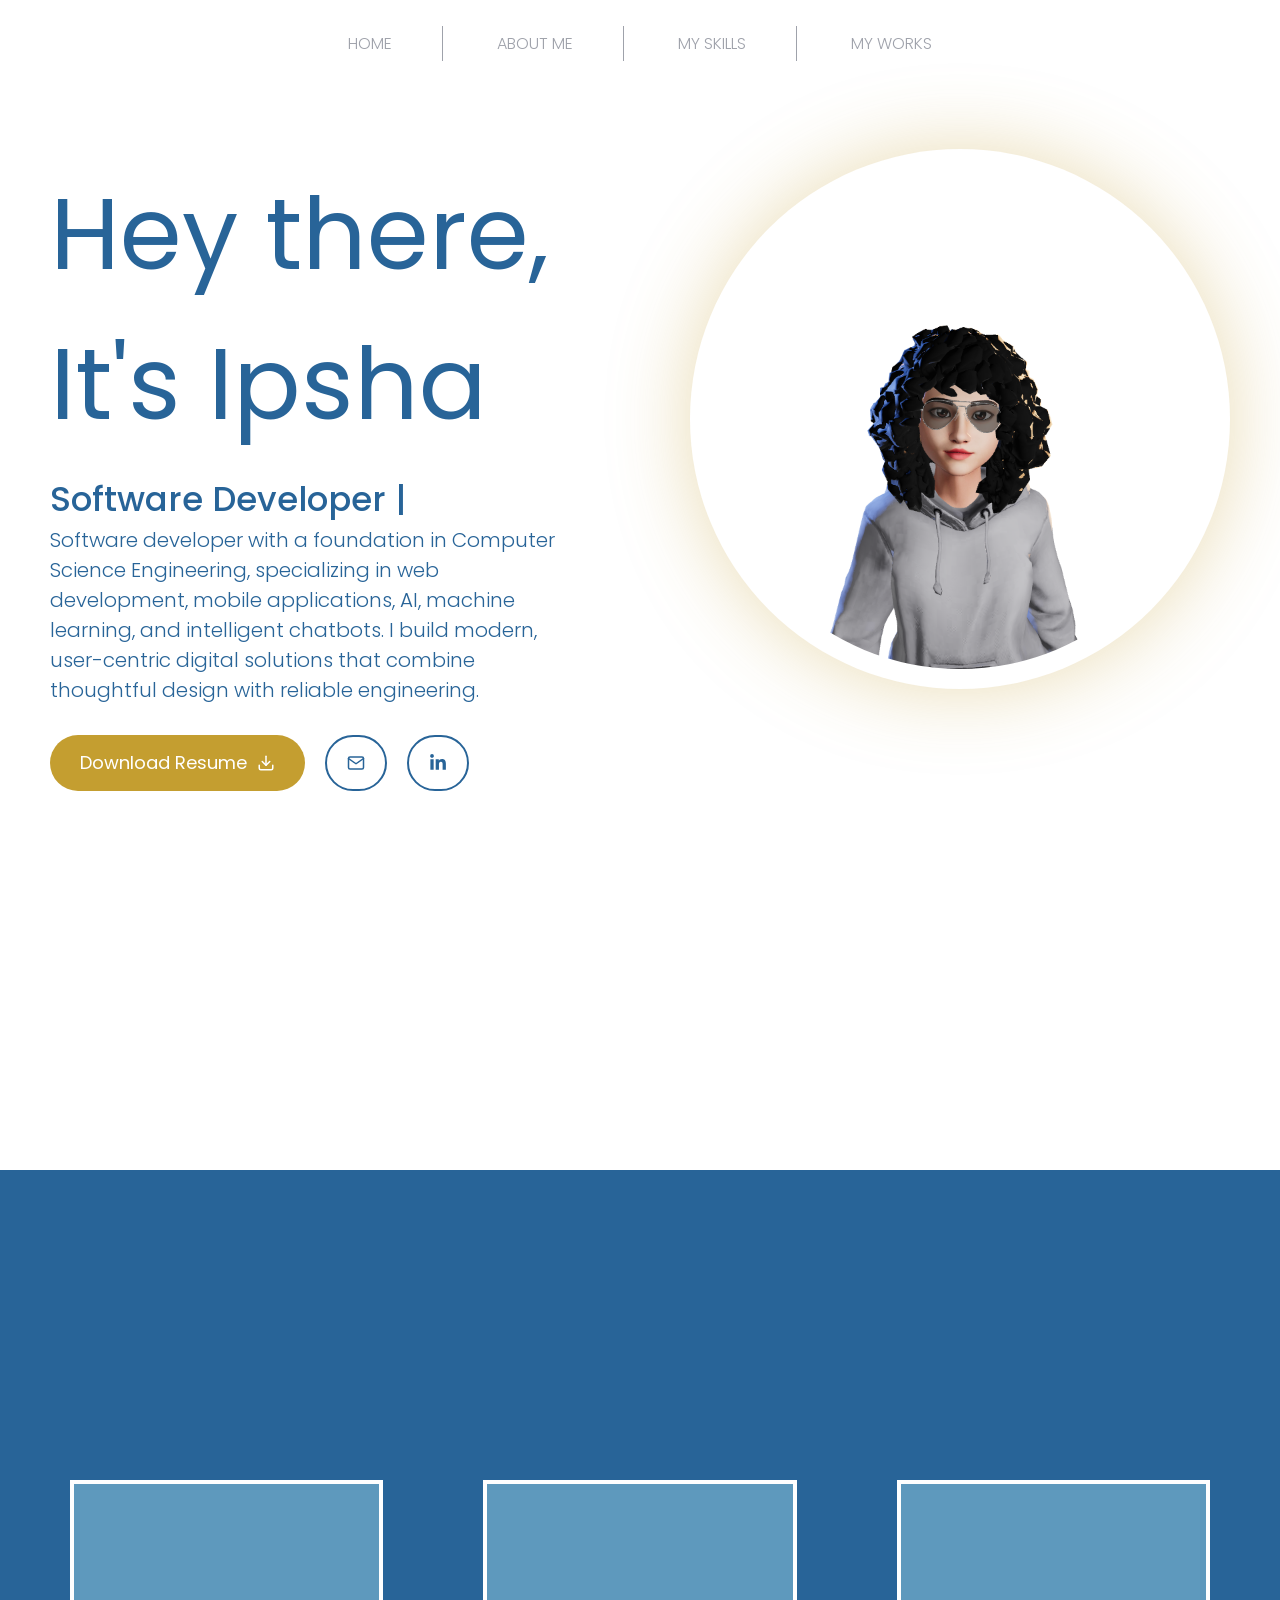
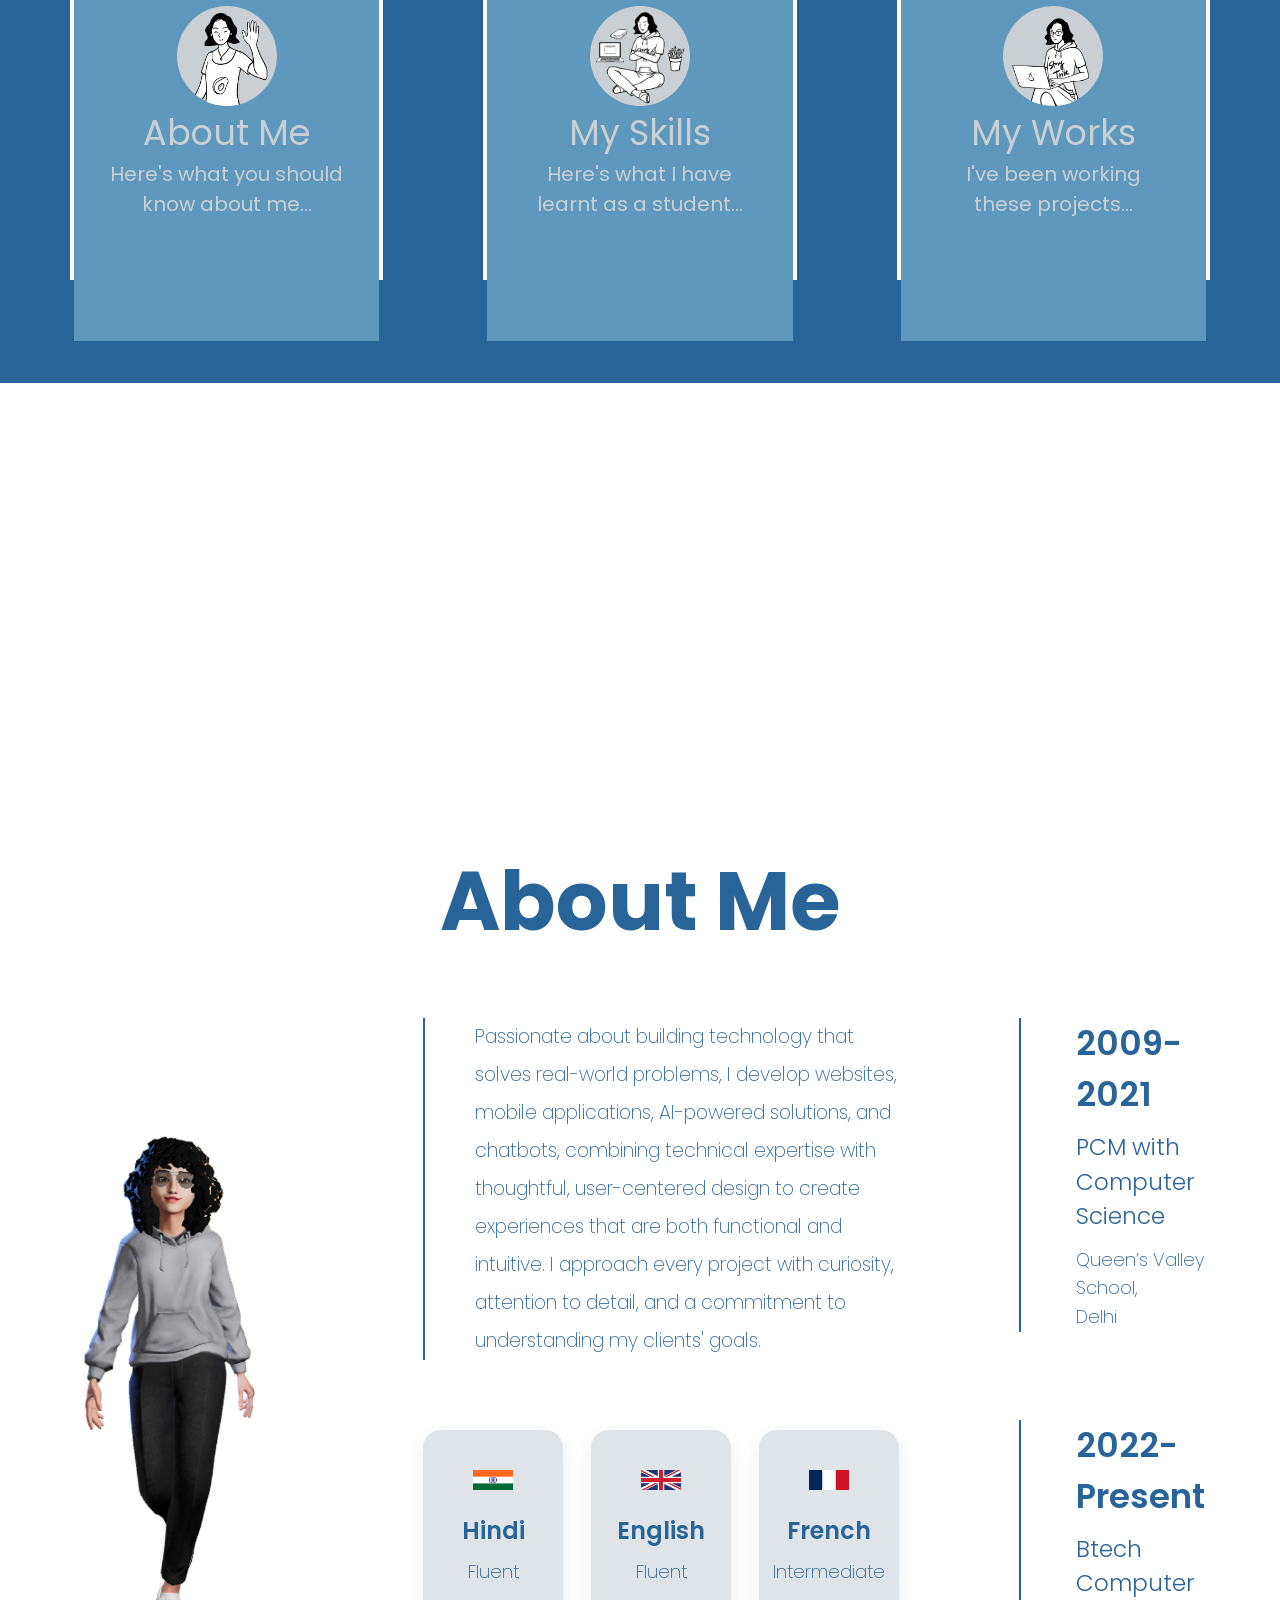
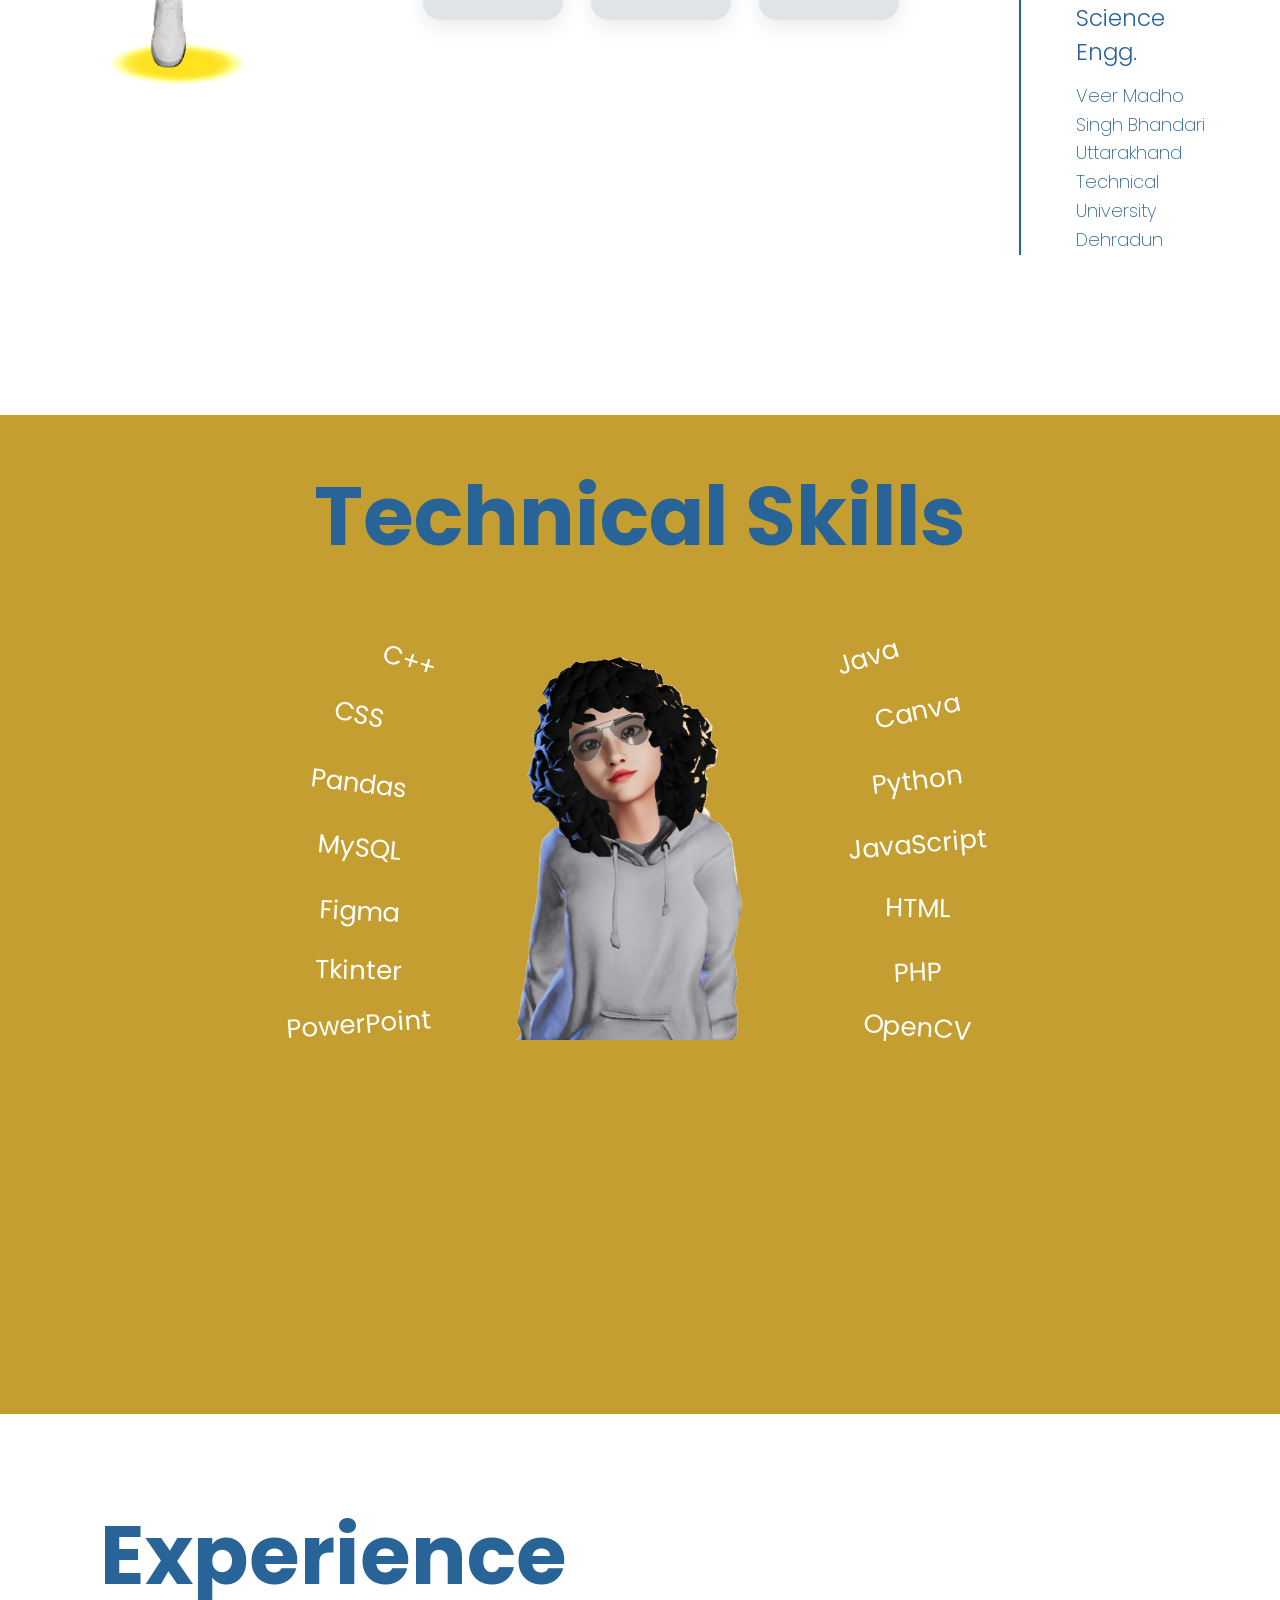
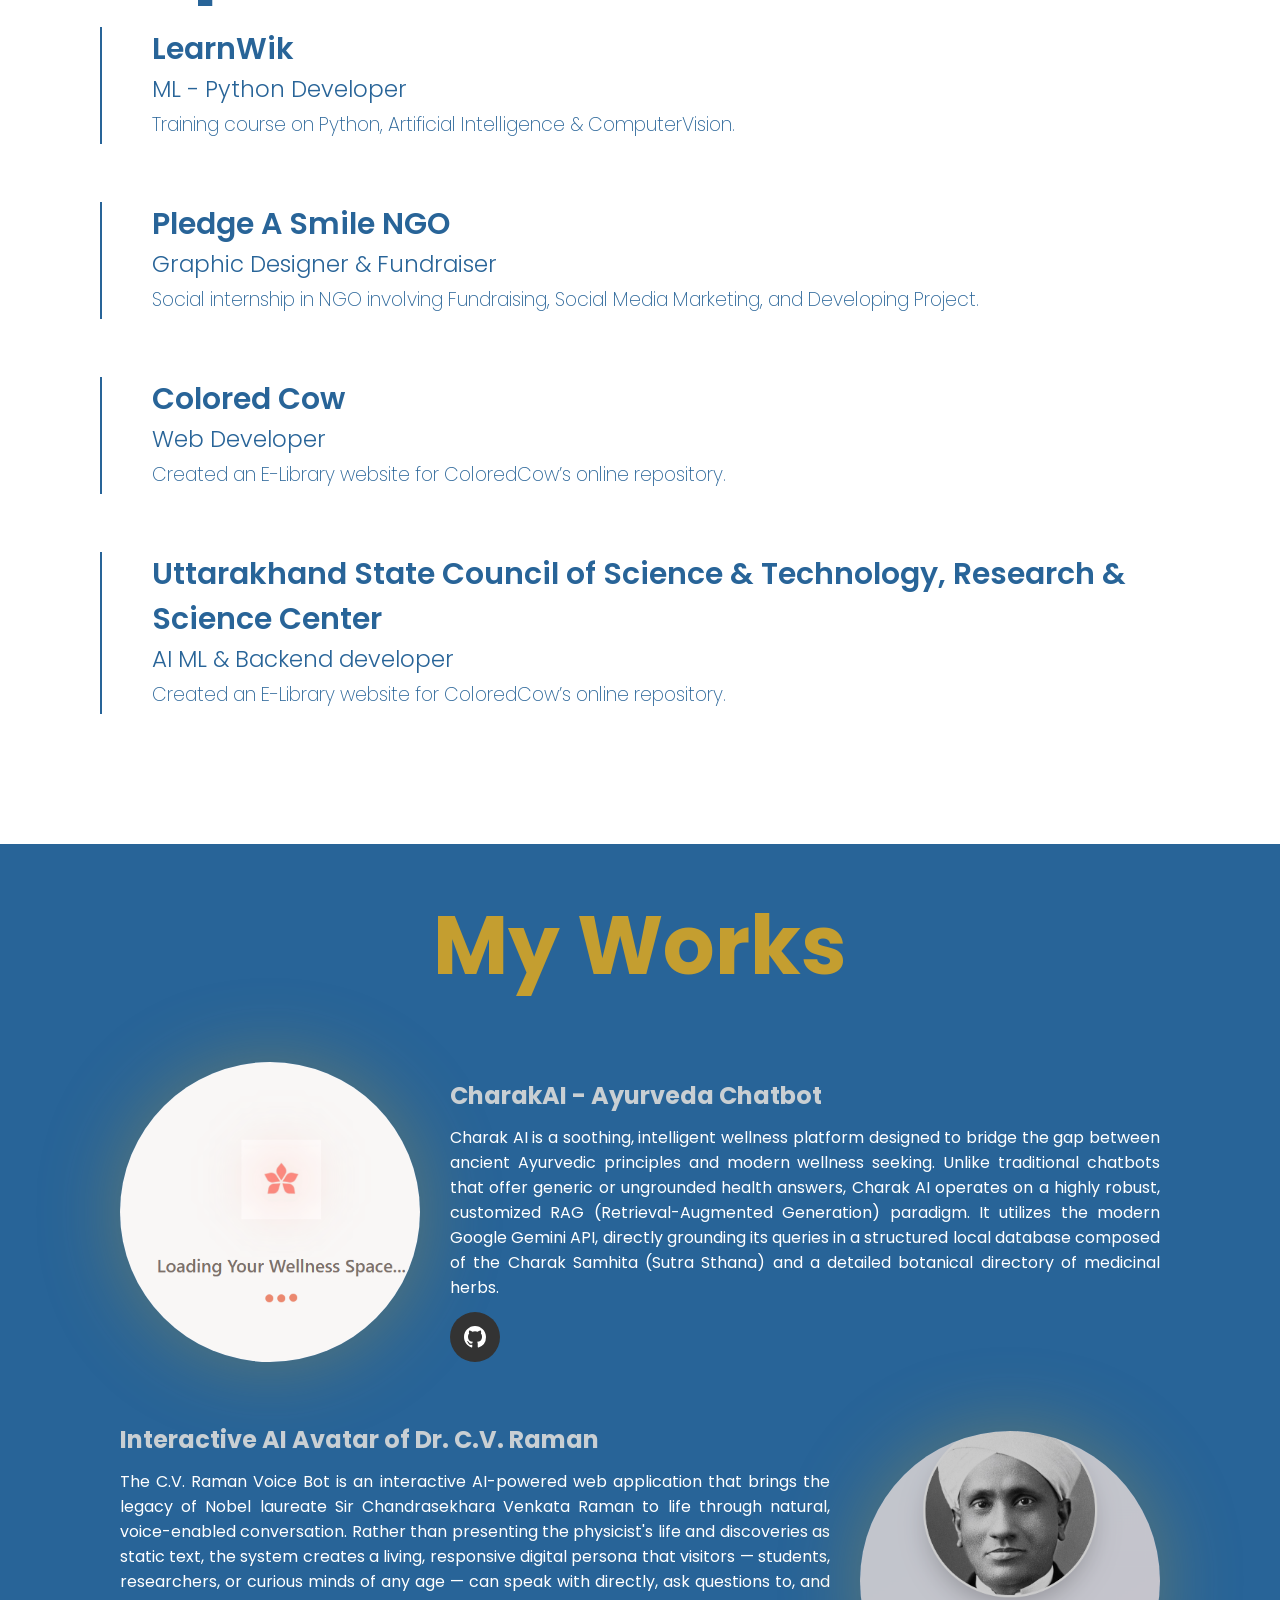
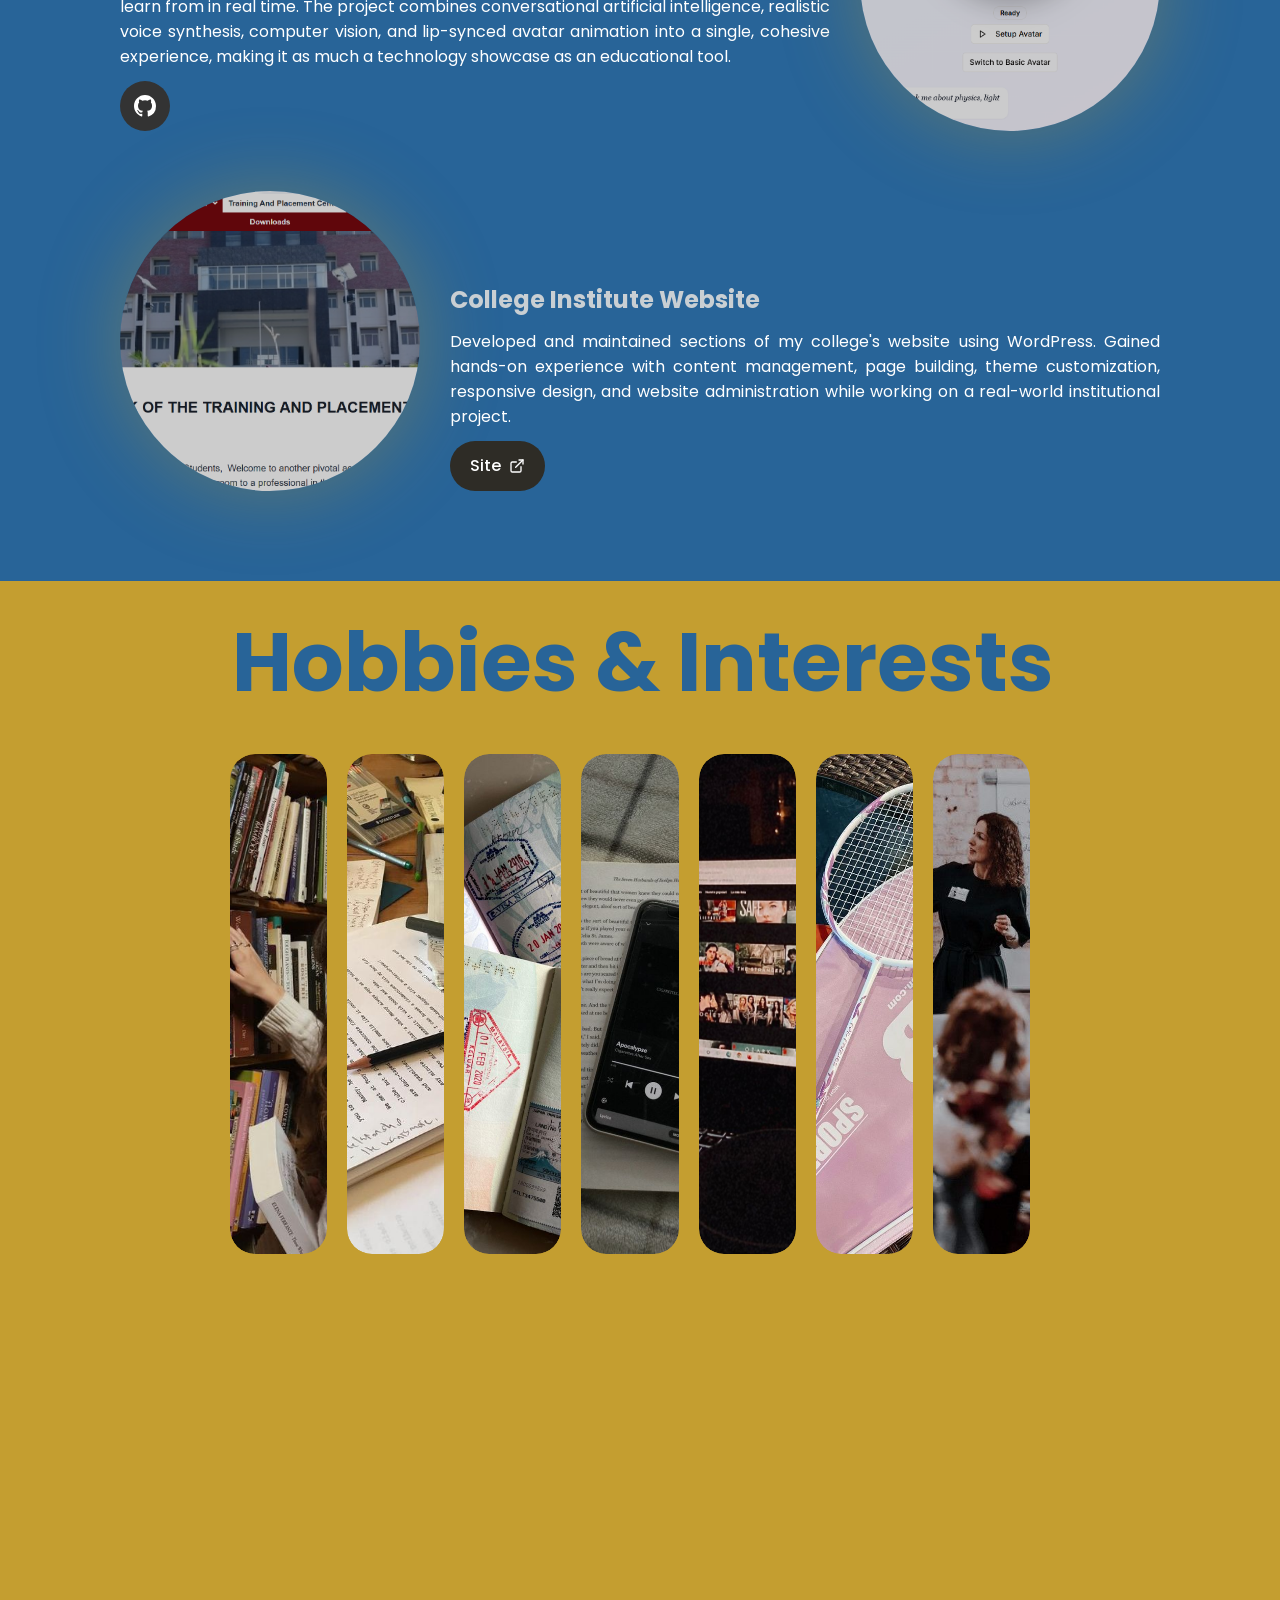
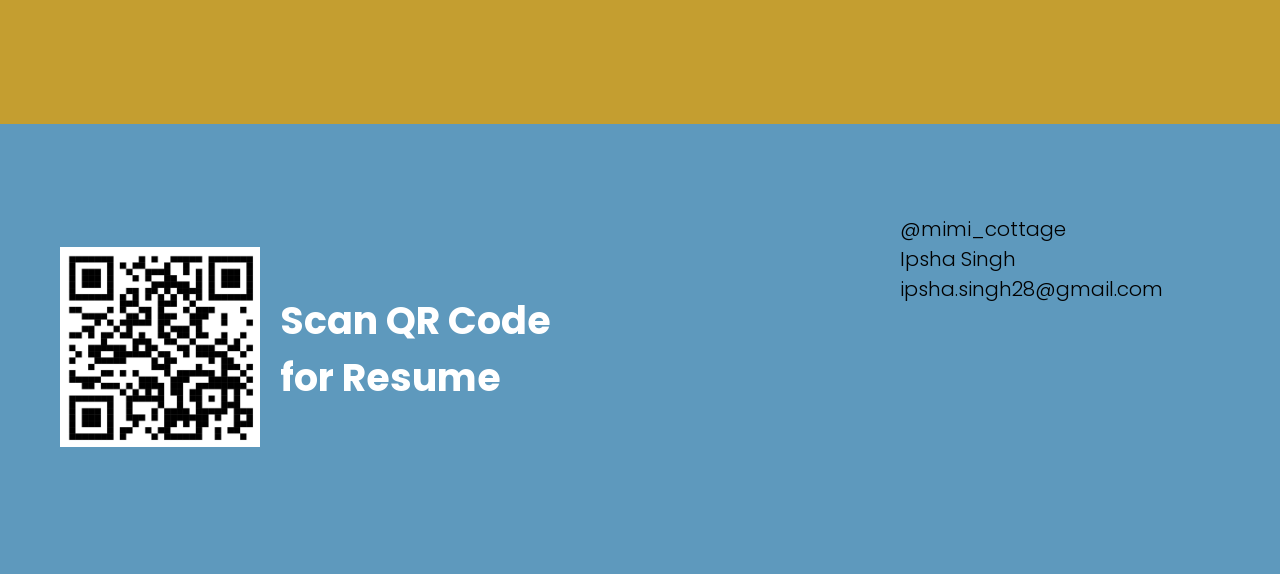
==== index.html @ 6fea264d "added parallax effect to landing page and page-2 and hover effect to language buttons" ====
<!DOCTYPE html>
<html lang="en">
<head>
    <meta charset="UTF-8">
    <meta name="viewport" content="width=device-width, initial-scale=1.0">
    <link rel="stylesheet" href="index.css">
    <link rel="preconnect" href="https://fonts.googleapis.com">
    <link rel="preconnect" href="https://fonts.gstatic.com" crossorigin>
    <link href="https://fonts.googleapis.com/css2?family=Poppins:ital,wght@0,100;0,200;0,300;0,400;0,500;0,600;0,700;0,800;0,900;1,100;1,200;1,300;1,400;1,500;1,600;1,700;1,800;1,900&display=swap" rel="stylesheet">
    <!-- <script src="https://kit.fontawesome.com/ef3fe0b189.js" crossorigin="anonymous"></script> -->
    <script src="index.js" defer></script>
    <title>Ipsha Singh</title>
</head>
<body>
    <section class="landing-page" id = "top">
        <nav>
            <div class="nav-list">
                <ul>
                    <li ><a href="#aboutme">HOME</a></li>
                    <li ><a href="#aboutme">ABOUT ME</a></li>
                    <li ><a href="#skills">MY SKILLS</a></li>
                    <li ><a href="#work">MY WORKS</a></li>
                </ul>
            </div>
        </nav>

        <div class="content">
            <div class="half-1">
    <h1 class="landing-title">
    <span class="title-base">Hey there, <br> It's Ipsha</span>
    <span class="title-texture" aria-hidden="true">Hey there, <br> It's Ipsha</span>
</h1>
    <h2 class="typing">
        <span id="typing-text"></span>
        <span class="cursor">|</span>
    </h2>
    <p>Software developer with a foundation in Computer Science Engineering, specializing in web development, mobile applications, AI, machine learning, and intelligent chatbots. I build modern, user-centric digital solutions that combine thoughtful design with reliable engineering.
</p>
            
    <div class="cta-btns">
        <a href="resume.pdf" download="Ipsha_Singh_Resume.pdf" class="resume-btn">
            Download Resume
            <svg viewBox="0 0 24 24" width="18" height="18" fill="none" stroke="currentColor" stroke-width="2" stroke-linecap="round" stroke-linejoin="round" aria-hidden="true">
                <path d="M21 15v4a2 2 0 0 1-2 2H5a2 2 0 0 1-2-2v-4"/>
                <polyline points="7 10 12 15 17 10"/>
                <line x1="12" y1="15" x2="12" y2="3"/>
            </svg>
        </a>

        <a href="mailto:ipsha.singh28@gmail.com" class="contact-btn">            
            <svg viewBox="0 0 24 24" width="18" height="18" fill="none" stroke="currentColor" stroke-width="2" stroke-linecap="round" stroke-linejoin="round" aria-hidden="true">
                <path d="M4 4h16c1.1 0 2 .9 2 2v12c0 1.1-.9 2-2 2H4c-1.1 0-2-.9-2-2V6c0-1.1.9-2 2-2z"/>
                <polyline points="22 6 12 13 2 6"/>
            </svg>
        </a>
        <a href="https://www.linkedin.com/in/YOUR-LINKEDIN-HANDLE" target="_blank" rel="noopener" class="contact-btn" aria-label="LinkedIn">
        <svg viewBox="0 0 448 512" width="18" height="18" fill="currentColor" aria-hidden="true">
            <path d="M100.28 448H7.4V148.9h92.88zM53.79 108.1C24.09 108.1 0 83.5 0 53.8a53.79 53.79 0 0 1 107.58 0c0 29.7-24.1 54.3-53.79 54.3zM447.9 448h-92.68V302.4c0-34.7-.7-79.2-48.29-79.2-48.29 0-55.69 37.7-55.69 76.7V448h-92.78V148.9h89.08v40.8h1.3c12.4-23.5 42.69-48.3 87.88-48.3 94 0 111.28 61.9 111.28 142.3V448z"/>
        </svg>
    </a>
    </div>
</div>
            <div class="half-2">            
                <div class="img-circle">
                    <img src="avatar-1.png" class = "avatar-img" alt="">
                </div>
            </div>
        </div>
    </section>

    <section class="page-2" >
        <div class="bg-text-wrapper">
    <div class="bg-text">
        <h1 class="portfolio-h">PORTFOLIO</h1>
        <h1 class="portfolio-h">PORTFOLIO</h1>
        <h1 class="portfolio-h">PORTFOLIO</h1>
        <h1 class="portfolio-h">PORTFOLIO</h1>
    </div>
    <div class="bg-text bg-text-overlay" aria-hidden="true">
        <h1 class="portfolio-h">PORTFOLIO</h1>
        <h1 class="portfolio-h">PORTFOLIO</h1>
        <h1 class="portfolio-h">PORTFOLIO</h1>
        <h1 class="portfolio-h">PORTFOLIO</h1>
    </div>
</div>
        <div class="cards-row">
            <div class="cards-col">
                <div class="card-content">
                    <img src="Aboutme.png" alt="">
                    <h1>About Me</h1>
                    <p>Here's what you should <br> know about me...</p>
                    <div class="readme"><a href="#about">Read More</a></div>
                </div>
                
            </div>

            <div class="cards-col">
                <div class="card-content">
                    <img src="Skills.png" alt="">
                    <h1>My Skills</h1>
                    <p>Here's what I have <br> learnt as a student...</p>
                    <div class="readme"><a href="#skills">Read More </a></div>
                </div>
            </div>

            <div class = "cards-col">
                <div class="card-content">
                    <img src="Works.png" alt="">
                    <h1>My Works</h1>
                    <p>I've been working <br> these projects...</p>
                    <div class="readme"><a href="#work">Read More </a></div>
                </div>
            </div>
        </div>
    </section>
    <section class="page-6" id = "about">
        <div class="head-container">
            <h1 class="top-heading" id="aboutme">
                About Me
            </h1>
        </div>

        <div class="body-container" id = "edscreen">
            <div class="avatar-pic">
                <img src="walkingavatar.png" alt="">
            </div>
            <div class="exp">                
                <div class="content-text">
                    <div class="para-1">
                        <p>Passionate about building technology that solves real-world problems, I develop websites, mobile applications, AI-powered solutions, and chatbots, combining technical expertise with thoughtful, user-centered design to create experiences that are both functional and intuitive.

I approach every project with curiosity, attention to detail, and a commitment to understanding my clients' goals. 
</p>
                    </div>
                </div>
                <div class="languages">
                    <div class="lang">
                        <img src="India.png" alt="">
                        <H2>Hindi</H2>
                        <p>Fluent</p>
                    </div>
                    <div class="lang">
                        <img src="United Kingdom.png" alt="">
                        <H2>English</H2>
                        <p>Fluent</p>
                    </div>
                    <div class="lang">
                        <img src="France.png" alt="">
                        <H2>French</H2>
                        <p>Intermediate</p>
                    </div>
                </div>
            </div>
            <div class="edu">
                
                <div class="content-texts">
                    <div class="para-1">
                        <h2>2009-2021</h2>
                        <h3>PCM with Computer Science</h3>
                        <p>Queen’s Valley School, <br> Delhi</p>
                    </div>
                </div>
                <br>
                <div class="content-texts">
                    <div class="para-2">
                        <h2>2022-Present</h2>
                        <h3>Btech Computer Science Engg.</h3>
                        <p>Veer Madho Singh Bhandari Uttarakhand 
                            Technical University<br> Dehradun</p>
                    </div>
                </div>
                
            </div>
        </div>
    </section>
    <section class="page-3" id = "skills">
        <div class="head-container">
            <h1 class="top-heading">
                Technical Skills
            </h1>
        </div>
        <div class="body-container">
            <div class="before-img">
                <div class="text" id="cplus">C++</div>
                <div class="text" id="css">CSS</div>
                <div class="text" id="pandas">Pandas</div>
                <div class="text" id="mysql">MySQL</div>
                <div class="text" id="figma">Figma</div>
                <div class="text" id="tk">Tkinter</div>
                <div class="text" id="ppt">PowerPoint</div>
            </div>
            <img src="techskills.png" alt="">
            <div class="after-img">
                <div class="text" id="java">Java</div>
                <div class="text" id="canva">Canva</div>
                <div class="text" id="python">Python</div>
                <div class="text" id="js">JavaScript</div>
                <div class="text" id="html">HTML</div>
                <div class="text" id="php">PHP</div>       
                <div class="text" id="cv">OpenCV</div>       
            </div>
        </div>
    </section>
    <section class="page-exp">
        
        <div class="exp">
            <h1 class="top-heading">Experience</h1>
            <div class="content-text">
                <div class="para-1">
                    <h2>LearnWik</h2>
                    <h3>ML - Python Developer</h3>
                    <p>Training course on Python, Artificial Intelligence & ComputerVision.</p>
                </div>
            </div>
            <br>
            <div class="content-text">
                <div class="para-1">
                    <h2>Pledge A Smile NGO</h2>
                    <h3>Graphic Designer & Fundraiser</h3>
                    <p>Social internship in NGO involving Fundraising, Social Media Marketing,  and Developing Project.</p>
                </div>
            </div>
            <br>
            <div class="content-text">
                <div class="para-1">
                    <h2>Colored Cow</h2>
                    <h3>Web Developer</h3>
                    <p>Created an E-Library website for ColoredCow’s online repository. </p>
                </div>
            </div>
            <br>
            <div class="content-text">
                <div class="para-1">
                    <h2>Uttarakhand State Council of Science & Technology, Research & Science Center</h2>
                    <h3>AI ML & Backend developer</h3>
                    <p>Created an E-Library website for ColoredCow’s online repository. </p>
                </div>
            </div>
        </div>
    </section>
    <section class="page-4" id="work">
        <div class="head-container">
            <h1 class="top-heading" id="work">
                My Works
            </h1>
        </div>
        
         <div class="projects">

    <div class="project">
        <div class="project-img">
            <img src="charakai.png" alt="Project 1 screenshot">
        </div>
        <div class="project-text">
            <h1>CharakAI - Ayurveda Chatbot</h1>
            <p>Charak AI is a soothing, intelligent wellness platform designed to bridge the gap between ancient Ayurvedic principles and modern wellness seeking. Unlike traditional chatbots that offer generic or ungrounded health answers, Charak AI operates on a highly robust, customized RAG (Retrieval-Augmented Generation) paradigm. It utilizes the modern Google Gemini API, directly grounding its queries in a structured local database composed of the Charak Samhita (Sutra Sthana) and a detailed botanical directory of medicinal herbs.</p>
            <a href="https://github.com/ipshasingh/deepshiva_healthcarebot.git" class="github-btn" target="_blank" aria-label="GitHub">
                <svg viewBox="0 0 16 16" width="22" height="22" fill="currentColor" aria-hidden="true">
                    <path d="M8 0C3.58 0 0 3.58 0 8c0 3.54 2.29 6.53 5.47 7.59.4.07.55-.17.55-.38 0-.19-.01-.82-.01-1.49-2.01.37-2.53-.49-2.69-.94-.09-.23-.48-.94-.82-1.13-.28-.15-.68-.52-.01-.53.63-.01 1.08.58 1.23.82.72 1.21 1.87.87 2.33.66.07-.52.28-.87.51-1.07-1.78-.2-3.64-.89-3.64-3.95 0-.87.31-1.59.82-2.15-.08-.2-.36-1.02.08-2.12 0 0 .67-.21 2.2.82a7.6 7.6 0 0 1 4 0c1.53-1.04 2.2-.82 2.2-.82.44 1.1.16 1.92.08 2.12.51.56.82 1.27.82 2.15 0 3.07-1.87 3.75-3.65 3.95.29.25.54.73.54 1.48 0 1.07-.01 1.93-.01 2.2 0 .21.15.46.55.38A8.01 8.01 0 0 0 16 8c0-4.42-3.58-8-8-8z"/>
                </svg>
            </a>
        </div>
    </div>

    <div class="project reverse">
        <div class="project-img">
            <img src="cvraman.png" alt="Project 2 screenshot">
        </div>
        <div class="project-text">
            <h1>Interactive AI Avatar of Dr. C.V. Raman</h1>
            <p>The C.V. Raman Voice Bot is an interactive AI-powered web application that brings the legacy of Nobel laureate Sir Chandrasekhara Venkata Raman to life through natural, voice-enabled conversation. Rather than presenting the physicist's life and discoveries as static text, the system creates a living, responsive digital persona that visitors — students, researchers, or curious minds of any age — can speak with directly, ask questions to, and learn from in real time.

The project combines conversational artificial intelligence, realistic voice synthesis, computer vision, and lip-synced avatar animation into a single, cohesive experience, making it as much a technology showcase as an educational tool.</p>
            <a href="https://github.com/ipshasingh/raman_digital_clone.git" class="github-btn" target="_blank" aria-label="GitHub">
                <svg viewBox="0 0 16 16" width="22" height="22" fill="currentColor" aria-hidden="true">
                    <path d="M8 0C3.58 0 0 3.58 0 8c0 3.54 2.29 6.53 5.47 7.59.4.07.55-.17.55-.38 0-.19-.01-.82-.01-1.49-2.01.37-2.53-.49-2.69-.94-.09-.23-.48-.94-.82-1.13-.28-.15-.68-.52-.01-.53.63-.01 1.08.58 1.23.82.72 1.21 1.87.87 2.33.66.07-.52.28-.87.51-1.07-1.78-.2-3.64-.89-3.64-3.95 0-.87.31-1.59.82-2.15-.08-.2-.36-1.02.08-2.12 0 0 .67-.21 2.2.82a7.6 7.6 0 0 1 4 0c1.53-1.04 2.2-.82 2.2-.82.44 1.1.16 1.92.08 2.12.51.56.82 1.27.82 2.15 0 3.07-1.87 3.75-3.65 3.95.29.25.54.73.54 1.48 0 1.07-.01 1.93-.01 2.2 0 .21.15.46.55.38A8.01 8.01 0 0 0 16 8c0-4.42-3.58-8-8-8z"/>
                </svg>
            </a>
        </div>
    </div>

    <div class="project">
        <div class="project-img">
            <img src="wit.png" alt="Project 3 screenshot">
        </div>
        <div class="project-text">
            <h1>College Institute Website</h1>
            <p>Developed and maintained sections of my college's website using WordPress. Gained hands-on experience with content management, page building, theme customization, responsive design, and website administration while working on a real-world institutional project.</p>            
            <a href="https://wit.ac.in/" class="demo-btn" target="_blank">
        Site 
        <svg viewBox="0 0 24 24" width="16" height="16" fill="none" stroke="currentColor" stroke-width="2" stroke-linecap="round" stroke-linejoin="round" aria-hidden="true">
        <path d="M18 13v6a2 2 0 0 1-2 2H5a2 2 0 0 1-2-2V8a2 2 0 0 1 2-2h6"/>
        <polyline points="15 3 21 3 21 9"/>
        <line x1="10" y1="14" x2="21" y2="3"/>
    </svg>
    </a>
        </div>
    </div>

    

</div>

    </section>
    <section class="page-5">
        <h1 class = "top-heading" >Hobbies & Interests</h1>
        <div class="body-container accordian">
            <div class="p5-image">
                <img src="read.jpg" alt="">
                <div class="img-text">
                    <h1>Literature</h1>
                    <p>I have always enjoyed reading in my recreation time. I mostly pick up classics like Dickens, Austen, or crime and science fiction, but recently I have taken upto reading non-fiction and self-improvement books.</p>
                </div>
            </div>
            <div class="p5-image">
                <img src="write.jpg" alt="">
                <div class="img-text">
                    <h1>Writing</h1>
                    <p>Poetry and novel writing have been a favourite habbit of mine. I have written books and poems, for blogs, for magazines and for personal entertainment as well.</p>
                </div>
            </div>
            <div class="p5-image">
                <img src="travel.jpg" alt="">
                <div class="img-text">
                    <h1>Travel</h1>
                    <p>As a little girl, I have always dreamt to travel the world and visit different countries, cultures and meet new people. I am always interested in travelling, whether via professional or personal interest.</p>
                </div>
            </div>
            <div class="p5-image">
                <img src="music.jpg" alt="">
                <div class="img-text">
                    <h1>Music</h1>
                    <p>Listening to music helps me to calm down in stress, and focus on my work. I like listening to music in different languages and genres.</p>
                </div>
            </div>
            <div class="p5-image">
                <img src="movie.jpg" alt="">
                <div class="img-text">
                    <h1>Cinema</h1>
                    <p>I enjoy watching movies of various cultural backgrounds and plots. I like to appreciate the art of directing, acting and dialogue writing while watching movies in my recreational time.</p>
                </div>
            </div>
            <div class="p5-image">
                <img src="sport.jpg" alt="">
                <div class="img-text">
                    <h1>Sports</h1>
                    <p>All study and no play makes me irritable and chubby. I like to play badminton and tennis as a daily healthy habit. I also like to go out for cycling in pleasant weather.</p>
                </div>
            </div>
            <div class="p5-image">
                <img src="teach.jpg" alt="">
                <div class="img-text">
                    <h1>Teaching</h1>
                    <p>The best way to learn, is to teach. Teaching as a profession has always sparked my interest, and inspired me to study towards becoming a professor. Through teaching, I hope to leave a unique impact on the world.</p>
                </div>
            </div>
        </div>
    </section>
    <section class="footer">
        <div class="resume">
            <div class="scan">
                <img src="scanresume.png" alt="">                
            </div>
            <h2>Scan QR Code for Resume </h2>
        </div>
        <div class="socials">
            <p><i class="fa-brands fa-instagram"></i> @mimi_cottage</p>
            <p><i class="fa-brands fa-linkedin-in"></i> Ipsha Singh</p>
            <p><i class="fa-solid fa-envelope"></i> ipsha.singh28@gmail.com</p>
        </div>
    </section>
</body>
</html>
---- index.css ----
html, body{
    overflow-x: hidden;
}
*{
    margin: 0;
    padding: 0;
    box-sizing: border-box;
}

.landing-page{
    min-height: 130vh;
    width: 100%;
    background-color: #fff;   
    /* #C9CFD3; */
    background-position: center;
    background-size: cover;
    position: relative;
}

nav{
    display: flex;
    align-items: center;
    padding: 2% 6%;
    justify-content:center;
}

.nav-list{
    text-align: center;
}

.nav-list ul{
    list-style: none;
}

.nav-list ul li{
    display: inline-block;
    position: relative;
    padding: 5px 50px;
    cursor: pointer;

    font-family: "Poppins", sans-serif;
    font-weight: 300;
    font-size: 16px;
    font-style: normal;
    border-right: 1px solid #9FA2AB ;
}

.nav-list ul li:last-child{
    border-right: none;
}

.nav-list ul li a{
    text-decoration: none;
    color: #9FA2AB;
    transition: 0.01s;
}

.nav-list ul li a:hover{
    color: #C49E30;
}

.content{
    margin-top: 1%;
    display: flex;
    justify-content: space-between;
    margin-bottom: 5%;
}

.half-1{
    margin-top: 10px;
    margin-left: 50px;
}

.landing-title{
    margin-top: 50px; /* move up */
    font-family: "Poppins", sans-serif;
    font-size: 100px;
    font-weight: 400;
    font-style: none;
    color: #286498;
}

.landing-title{
    position: relative;
    display: inline-block;
}

.title-base,
.title-texture{
    display: block;
    margin: 0;
}

.title-texture{
    position: absolute;
    top: 0;
    left: 0;
    width: 100%;
    pointer-events: none;

    background: linear-gradient(120deg, #C49E30, #f3dca3, #C49E30);
    background-size: 200% 200%;
    -webkit-background-clip: text;
    background-clip: text;
    color: transparent;
    -webkit-text-fill-color: transparent;

    -webkit-mask-image: radial-gradient(circle 140px, #000 0%, transparent 75%);
    mask-image: radial-gradient(circle 140px, #000 0%, transparent 75%);
    -webkit-mask-repeat: no-repeat;
    mask-repeat: no-repeat;
    -webkit-mask-size: 280px 280px;
    mask-size: 280px 280px;

    -webkit-mask-position: -9999px -9999px;   /* parked off-screen until hover */
    mask-position: -9999px -9999px;

    transition: mask-position 0.7s cubic-bezier(0.22, 1, 0.36, 1),
                -webkit-mask-position 0.7s cubic-bezier(0.22, 1, 0.36, 1);
}

.half-1 p{
    width: 80%;

    font-family: "Poppins", sans-serif;
    font-size:  20px;
    font-weight: 300;
    font-style: none;
    color: #286498;

}

.half-2{
    margin-top: 50px;
    box-sizing: border-box;
    margin-right: 50px;
}

.half-2 img{
    
    height: 500px;
    width: 500px;
    border-radius: 50%;   
}


.img-circle{

    width:540px;
    height:540px;

    border-radius:50%;

    

    display:flex;
    justify-content:center;
    align-items:center;

    box-shadow:
        0 0 80px rgba(196,158,48,.37);
}

.page-2{
    position: relative;   /* NEW — needed so .bg-text transforms relative to this section, not the whole page */
    overflow: hidden;     /* NEW — keeps the shifted background text from spilling past the section edges */
    height: 130vh;
    width: 100%;
    background-image: linear-gradient( #286498 69.5%,#fff 69.5% );
    background-position: center;
    background-size: cover;
    margin: auto;
    text-align: center;
}

.bg-text{
    will-change: transform;   /* NEW — hints the browser to optimize this for smooth animation */
    padding: 3% 9%;
    position: absolute;
    height: 69%;
}

.img-circle{
    transition: transform 0.15s ease-out;   /* NEW — smooths the mouse-parallax glide */
    /* ...rest unchanged... */
}
.bg-text-wrapper{
    position: absolute;
    top: 0;
    left: 0;
    width: 100%;
    height: 69%;
    will-change: transform;
}

.bg-text{
    padding: 3% 9%;
    position: absolute;
    top: 0;
    left: 0;
    width: 100%;
    height: 100%;
}

.bg-text-overlay{
    pointer-events: none;
    clip-path: inset(100% 0 0 0);        /* fully hidden until JS reveals it */
    -webkit-clip-path: inset(100% 0 0 0);
}

.bg-text h1{
    font-family: "Poppins", sans-serif;
    font-size: 190px;    
    font-weight: 700;
    padding: 0;
    margin: 0;
    line-height: 0.7;
    color: #C49E30;
}

.bg-text h1:nth-child(2),
.bg-text h1:nth-child(3),
.bg-text h1:nth-child(4){
    color: #286498;
    text-shadow: -3px -3px 0 #C49E30, 3px -3px 0 #C49E30, -3px 3px 0 #C49E30, 3px 3px 0 #C49E30;
}

/* the overlay only needs to override the color — it inherits the gold outline from the rule above */
.bg-text-overlay h1:nth-child(2),
.bg-text-overlay h1:nth-child(3),
.bg-text-overlay h1:nth-child(4){
    color: #fff;
}


.cards-row {
    display: flex;
    position: relative;
    margin: 0px 20px;
}

.cards-col {
    flex: 1;
    margin: 310px 50px; 
    height: 400px;
    width: 500px;
    border: 4px solid #fff;
    
}

.card-content{
    padding: 40% 0;
    background-color: #5E99BD;
    position: relative;
    display: flex;
    justify-content: center;
    align-items: center;
    flex-direction: column;
    transition: all 0.25s ease-in;
}

.card-content:hover{
    background-color: #9FA2AB;
    padding-top: 10%;
    padding-bottom: 70%;
}

.cards-col h1 {
    display: block;
    align-items: center;
    font-family: 'Poppins', sans-serif;
    font-weight: 400;
    font-size: 35px;
    color: #C9CFD3;
}

.cards-col img{
    height: 100px;
    width: 100px;
    border-radius: 50%;
}

.cards-col p{
    font-family: 'Poppins', sans-serif;
    font-weight: 400;
    font-size: 20px;
    color: #C9CFD3;
}

.readme{
    position: absolute;
    margin-top: 400px;
    width: 150px;
    height: 30px;
    padding: 2%;
    display: none;

    font-size: 20px;
    font-family: 'Poppins', sans-serif;
    font-weight: 300;
    background-color: #C49E30;
    border: none;
    cursor: pointer;
}

.readme a{
    text-decoration: none;
    color: #C9CFD3;    
}

.card-content:hover .readme {
    display: block;
}

.page-3{
    min-height: 111vh;
    width: 100%;
    background-color: #C49E30;
    background-position: center;
    background-size: cover;
    margin: auto;
    text-align: center;
    position: relative;
    
}

.head-container{
    background: transparent;
    width: auto;
    height: auto;
    margin: 0px 40px;
    display: flex;
    justify-content: center;
    align-items: center;
    
    padding-top:30px;
    margin-bottom:50px;

}

.top-heading{
    font-family: 'Poppins', sans-serif;
    font-size: 80px;
    font-weight: 700;
    color: #286498;
    padding: 10px 0px 10px 0px;
    margin-bottom: 0px;
}
.cta-btns {
    display: flex;
    align-items: center;
    gap: 20px;
    margin-top: 30px;
}

.resume-btn {
    display: inline-flex;
    align-items: center;
    gap: 10px;
    padding: 15px 30px;
    background-color: #C49E30;
    color: #fff;
    text-decoration: none;
    border-radius: 30px;
    font-family: "Poppins", sans-serif;
    font-size: 18px;
    font-weight: 400;
    cursor: pointer;
    transition: background-color 0.3s ease, transform 0.2s;
}

.resume-btn:hover {
    background-color: #a9852a;
    transform: translateY(-2px);
}

.contact-btn {
    display: inline-flex;
    align-items: center;
    gap: 10px;
    padding: 15px 20px;
    background-color: transparent;
    color: #286498;
    text-decoration: none;
    border: 2px solid #286498;
    border-radius: 50px;
    font-family: "Poppins", sans-serif;
    font-size: 18px;
    font-weight: 400;
    cursor: pointer;
    transition: background-color 0.3s ease, color 0.3s ease, transform 0.2s;
}

.contact-btn:hover {
    background-color: #286498;
    color: #fff;
    transform: translateY(-2px);
}
.resume-btn,
.contact-btn {
    box-sizing: border-box;
    height: 56px;
}
/* .body-container{
    position: relative;
}



.body-container img{
    position: absolute;
    height: 500px;
    width: 500px;
    top: 110%;
    left: 50%;
    transform: translate(-50%, -50%);
    overflow: hidden;
} */

/* .body-container .text{
    color: #286498;
    font-family: 'Poppins', sans-serif;
    font-size: 20px;
    font-weight: 400 
} */

.body-container{
    display: flex;
    justify-content: center;
    align-items: center;
    position: relative;
}



.text{
    color: #fff;
    font-family: 'Poppins', sans-serif;
    font-size: 26px;
    font-weight: 400 
} 

/* .body-container img{
    height: 400px;
    width: 400px;
    margin-top: 80px;
    margin-bottom: 0px;
} */

.page-3 .body-container img{

    height:400px;
    width:400px;
}

#ppt {
    margin-top: 15px;
    transform: rotate(-4deg);
}

#cv{
    margin-top: 16px;
    transform: rotate(4deg);
}

#tk {
    margin-top: 20px;
    transform: rotate(1deg);
}

#php{
    margin-top: 25px;
    transform: rotate(-2deg);
}

#figma{
    margin-top: 25px;
    transform: rotate(3deg);
}

#html{
    margin-top: 25px;
    transform: rotate(1deg);
}

#mysql{
    margin-top: 25px;
    transform: rotate(5deg);
}

#js{
    margin-top: 25px;
    transform: rotate(-5deg);
}

#pandas {
    margin-top: 30px;
    transform: rotate(7deg);
}

#python{
    margin-top: 30px;
    transform: rotate(-7deg)
}

#css{
    margin-top: 15px;
    transform: rotate(12deg);
}

#canva{
    margin-top: 15px;
    transform: rotate(-12deg);
}

#cplus{
    margin-top: 5px;
    margin-left: 100px;
    transform: rotate(17deg);
}

#java{
    margin-top: 5px;
    margin-right: 100px;
    transform: rotate(-17deg);
}



.grid{
    display: flex;
    align-items: center;
    justify-content: center;
    flex-direction: column;
}

.row-1{
    display: flex;
    justify-content: space-between;
    
}

.cell-1{
    display: flex;
    align-items: center;    
    justify-content: center;
}

.image{
    height: 200px;
    width: 200px;
    flex-basis: 50%;
    padding: 0px 25px;
    position: relative;
}



.page-4{
    width: 100%;
    background-color: #286498;
    background-position: center;
    background-size: cover;
    margin: auto;
    text-align: center;
    position: relative;
    padding-bottom: 80px;  /* breathing room after the last project */
}
.github-btn {
  display: flex;
  align-items: center;
  justify-content: center;
  width: 50px;
  height: 50px;
  border-radius: 50%;
  background-color: #333;
  color: #fff;
  text-decoration: none;
  overflow: hidden;      /* keeps the icon locked inside the circle */
  cursor: pointer;
  flex-shrink: 0;        /* stops it getting squished in the flex row */
  transition: background-color 0.3s ease, transform 0.2s;
}

.github-btn svg {
  display: block;
}


.github-btn:hover {
  background-color: #24292e;
  transform: translateY(-2px);
}

/*for projects*/
.projects {
    display: flex;
    flex-direction: column;
    align-items: center;
    gap: 60px;
    margin: 10px auto;
    max-width: 1100px;
    padding: 0 30px;
}

.project-btns {
    display: flex;
    align-items: center;
    gap: 15px;
}

.demo-btn {
    display: flex;
    align-items: center;
    justify-content: center;
    gap: 8px;              /* space between "Demo" text and icon */
    height: 50px;
    padding: 0 20px;
    border-radius: 25px;
    background-color: #2e2c26;
    color: #fff;
    text-decoration: none;
    font-family: 'Poppins', sans-serif;
    font-size: 16px;
    font-weight: 500;
    cursor: pointer;
    transition: background-color 0.3s ease, transform 0.2s;
}

.demo-btn:hover {
    background-color: #a9852a;
    transform: translateY(-2px);
}

.project {
    display: flex;
    flex-direction: row;
    align-items: flex-end;
    gap: 30px;
    width: 100%;
}

.project.reverse {
    flex-direction: row-reverse;
}

#work{
    color: #C49E30;
}

.project-img {
    flex-shrink: 0;
    width: 300px;
    height: 300px;
}

.project-img img {
    width: 100%;
    height: 100%;
    object-fit: cover;
    border-radius: 50%;
    box-shadow:
        0 0 80px rgba(196,158,48,.37);
}

.project-text {
    display: flex;
    flex-direction: column;
    align-items: flex-start;
    gap: 12px;
    font-family: 'Poppins', sans-serif;
    color: #C9CFD3;
    font-size: 16px;
    text-align: justify;
    max-width: 750px;
}

.project-text p{
    color: #fff;
}
/* .img-text{
    height: 150px;
    width: 150px; 
    margin-top: 150px;
    margin-left: 125px;
    padding: 0;
    position: absolute;
    
    transform: translate(-50%, -50%);
    opacity: 0;
    transition: opacity 0.5s;
    
} */

/* .cell-1 h1{
    
    padding: 10px 70px;    
}

.cell-1 p{
    
    padding: 10px 70px;    
} */

.cell-text{
    position: absolute;
    display: flex;
    flex-direction: column;
    opacity: 0;
    padding: 10px 70px;
    font-family: 'Poppins', sans-serif;
    font-size: 20px;
    color: #C49E30;
    
}

.cell-text h1{
    padding: 0;
    background-color: #C9CFD3;
}

.cell-1 p{
    padding: 0;
    background-color: #c9cfd3;
}

.image img{
    height: 200px;
    width: 200px;
    object-fit: cover
}

.image:hover img {
    filter: blur(2px);
    
}

.cell-1:hover .cell-text{
    opacity: 1;
}

/* .cell-1:hover .img-text {
    opacity: 1;
} */

.row-2{
    margin: 30px 0px;
    display: flex;
    justify-content: space-between;
}

.image-2{
    height: 200px;
    width: 200px;
    padding: 20px 25px 0px 25px;
}

.image-2 img{
    height: 200px;
    width: 200px;
    object-fit: cover
}

.page-5{
    height: 127vh;
    width: 100%;
    background-color: #C49E30;    

}

.page-5 .body-container{
    margin-left: 230px;
    margin-top: 20px;
}

.page-5 .top-heading{
    color: #286498;
    padding-top: 20px;
    padding-left: 232px;
}


.accordian{
    max-width: 800px;
    height: 500px;
    display: flex;
    flex-direction: row;
    align-items: center;
    align-content: space-around;
    gap: 20px;
    overflow: hidden;
    /* margin: 150px auto; */
}

.p5-image{
    height: 500px;
    width: 200px;
    overflow: hidden;
    padding: 0px 10px;

    position: relative;
    cursor: pointer;
    transition: width .5s ease;
    border-radius: 25px;
    
}

.p5-image img{
    position: absolute;
    top: 0;
    left: 0;
    width: 100%;
    height: 500px;
    object-fit: cover;
    transition: all 0.5s ease;
    border-radius: 25px;

}

.p5-image:hover img{
    opacity: 0.6;
}

.p5-image:hover{
    width: 700px;
}

.p5-image .img-text{
    font-family: 'Poppins', sans-serif;
    position: relative;
    color: #C9CFD3;
    display: none;
    
    align-items: center;
    justify-content: center;
    transition: all 0.1s ;
}

.img-text h1{
    font-size: 30px ;
    font-weight: 400;
}

.img-text p{
    font-size: 16px ;
    font-weight: 300;
}

.img-text p,
.img-text h1{
    padding-top: 50%;
}

.p5-image:hover .img-text{
    display: flex;
    flex-direction: column;
}
/* 
.page-6{
    height: 130vh;
    width: 100%;
    background-color: #C9CFD3; 
    display: flex;  
    flex-direction: column;
    
}

.page-exp{
    height: 120vh;
    width: 100%;
    background-color: #C9CFD3;  
    display: flex;  
    align-items: center;
    justify-content: space-evenly;
    flex-direction: row;
    
}

.avatar-pic{
    
    width: 250px;
    margin: 0;
    padding: 0;
    /* background-color: aliceblue; */


/* .avatar-pic img{
    height: 650px;
    width: 250px;
    object-fit: cover;
    margin: 0;
    position: relative;

} */
.exp{
    flex:1.5;
    margin:0;
}
.exp{
    display: flex;
    flex-direction: column;
    width: 37%;
    margin-top: -140px; /* move up */
    padding: 0;
}

.sub-heading{
    font-family: 'Poppins', sans-serif;
    font-size: 50px;
    font-weight: 700;
    color: #286498;
    padding: 10px 0px 10px 0px; /* adjust padding */
}

#aboutme{
    color: #286498;
    margin-bottom: 0px;
}

.content-text{
    border-left:3px solid #286498;
    padding-left:10px;
}

.content-text p{
    line-height:1.9;
    font-size:19px;
}

.exp{
    margin-left: 100px;
}
.exp .content-text{
    border-left: 2px solid #286498;
    
}

.exp h2, .edu h2{
    font-family: 'Poppins', sans-serif;
    font-size: 30px;
    font-weight: 600;
    color: #286498;
    
}

.exp h3, .edu h3{
    font-family: 'Poppins', sans-serif;
    font-size: 23px;
    font-weight: 300;
    color: #286498;
    
}

.exp p, .edu p{
    font-family: 'Poppins', sans-serif;
    font-size: 18px;
    font-weight: 200;
    color: #286498;
    
}

.exp .para-1{
    padding-left: 20px;
}

/* .edu{
    display: flex;
    flex-direction: column;
    width: 37%;
    margin-left: 100px;
    margin-top: 20px;
     */

.edu{
    flex:1;
    margin:0;
}
.edu .content-texts{
    border-left: 2px solid #286498; 
}
.content-texts{
    border-left:3px solid #286498;
    padding-left:22px;
    margin-bottom:55px;
}
.edu .para-1, .edu .para-2{
    padding-left: 20px;
}

.languages{
    display: flex;
    align-items: start;
    flex-direction: row;
    margin-top: 10px;
    gap: 20px;
}

.languages .lang{
    display: flex;
    flex-direction: column;
    
    
}

.languages .lang img{
    height: 30px;
    width: 50px;
    padding: 5px;
}

.lang h2,p{
    font-family: 'Poppins', sans-serif;
    color: #286498;
}

.lang h2{
    font-weight: 600;
    font-size: 25px;
}

.lang p{
    font-weight: 200;
    font-size: 18px;
    padding: 13px 4px;
}
.languages{
    display:flex;
    gap:30px;
    margin-top:50px;
}

.lang{
    display:flex;
    flex-direction:column;
    align-items:center;
    padding:18px 25px;
    background:#d6dce0;
    border-radius:16px;
} 

.lang:hover{
    transform: scale(1.06);                                     /* NEW — the enlarge effect */
    box-shadow: 0 12px 28px rgba(0,0,0,.15);                    /* NEW — subtle lift to sell the effect */
}



.page-6{
    width: 100%;
    background:#fff;
    padding:60px 0 90px;
}

.head-container{
    margin-bottom:45px;
}

.top-heading{
    font-size:82px;
    color:#286498;
    font-weight:700;
}

#edscreen{
    box-sizing: border-box;   /* NEW — padding now counts toward max-width instead of adding to it */
    max-width:1250px;
    margin:auto;
    padding: 0 20px 0 10px;   /* NEW — asymmetric: more room on the right specifically */
    display:grid;
    grid-template-columns: 260px 1.2fr 0.85fr;   /* NEW — shrinks the right column a touch, which pulls the middle content leftward */
    gap: 20px;
    align-items:start;
}

.avatar-pic{
    width:100%;
    height: 700px;          /* NEW — fixed box; taller = bigger avatar */
    display:flex;
    justify-content:center;
    overflow:hidden;         /* NEW — crops off the empty transparent margin baked into the PNG */
}

.avatar-pic img{
    width:100%;
    height:100%;
    object-fit: cover;       /* NEW — zooms/crops to fill the box instead of shrinking to fit it */
    object-position: center top;
    transform: translateY(-20px);
}

.page-exp{
    width:100%;
    background-color:#fff;

    display:flex;
    justify-content:center;
    align-items:flex-start;

    padding:70px 0 90px;
}

.exp{
    
    margin:0px 100px;
    width:auto;
}



.content-text{

    border-left:3px solid #286498;

    padding-left:30px;

    margin-bottom:40px;
}

.content-text p{

    font-size:19px;

    line-height:2;

    color:#286498;
}

.languages{

    display:flex;

    gap:28px;

    margin-top:30px;
}

.lang{

    width:140px;

    height:190px;

    background:#dfe4e8;

    border-radius:18px;

    display:flex;

    flex-direction:column;

    justify-content:center;

    align-items:center;

    box-shadow:
        0 8px 20px rgba(0,0,0,.08);
}

.lang img{

    width:42px;
    height:28px;

    margin-bottom:18px;
}

.lang h2{

    font-size:24px;

    color:#286498;

    margin-bottom:10px;
}

.lang p{

    font-size:18px;

    padding:0;
}

.edu{

    margin:0;

    width:auto;
}

.content-texts{

    border-left:3px solid #286498;

    padding-left:35px;

    margin-bottom:70px;
}

.edu h2{

    font-size:34px;
    margin-bottom:10px;
}

.edu h3{

    font-size:23px;

    line-height:1.5;

    margin-bottom:12px;
}

.edu p{

    font-size:18px;

    line-height:1.6;
}



.footer{
    height: 50vh;
    width: 100%;
    display: flex;
    justify-content: space-between;
    background-color: #5E99BD;
}

.resume {
    display: flex;
    align-items: center;
    justify-content: center;
    flex-direction: row;
    width: 500px;
    margin-left: 60px;
}

.resume .scan img{
    height: 200px;
    width: 200px;
}

.resume h2{
    font-family: 'Poppins', sans-serif;
    font-size: 38px;
    font-weight: 700;
    color: #fff;

    padding-left: 20px;
}

.socials{
    display: flex;
    align-items: start;
    flex-direction: column;
    width: 500px;
    margin: 90px 20px;
    
}

.socials p,i{
    font-family: 'Poppins', sans-serif;
    font-size: 20px;
    font-weight: 300;
    color: #000;
    padding-left: 70px;
}

.typing{
    margin-top:15px;

    font-family:'Poppins',sans-serif;
    font-size:34px;
    font-weight:500;

    color:#286498;

    min-height:45px;
}

.cursor{
    animation:blink .8s infinite;
}

@keyframes blink{

    50%{
        opacity:0;
    }

}
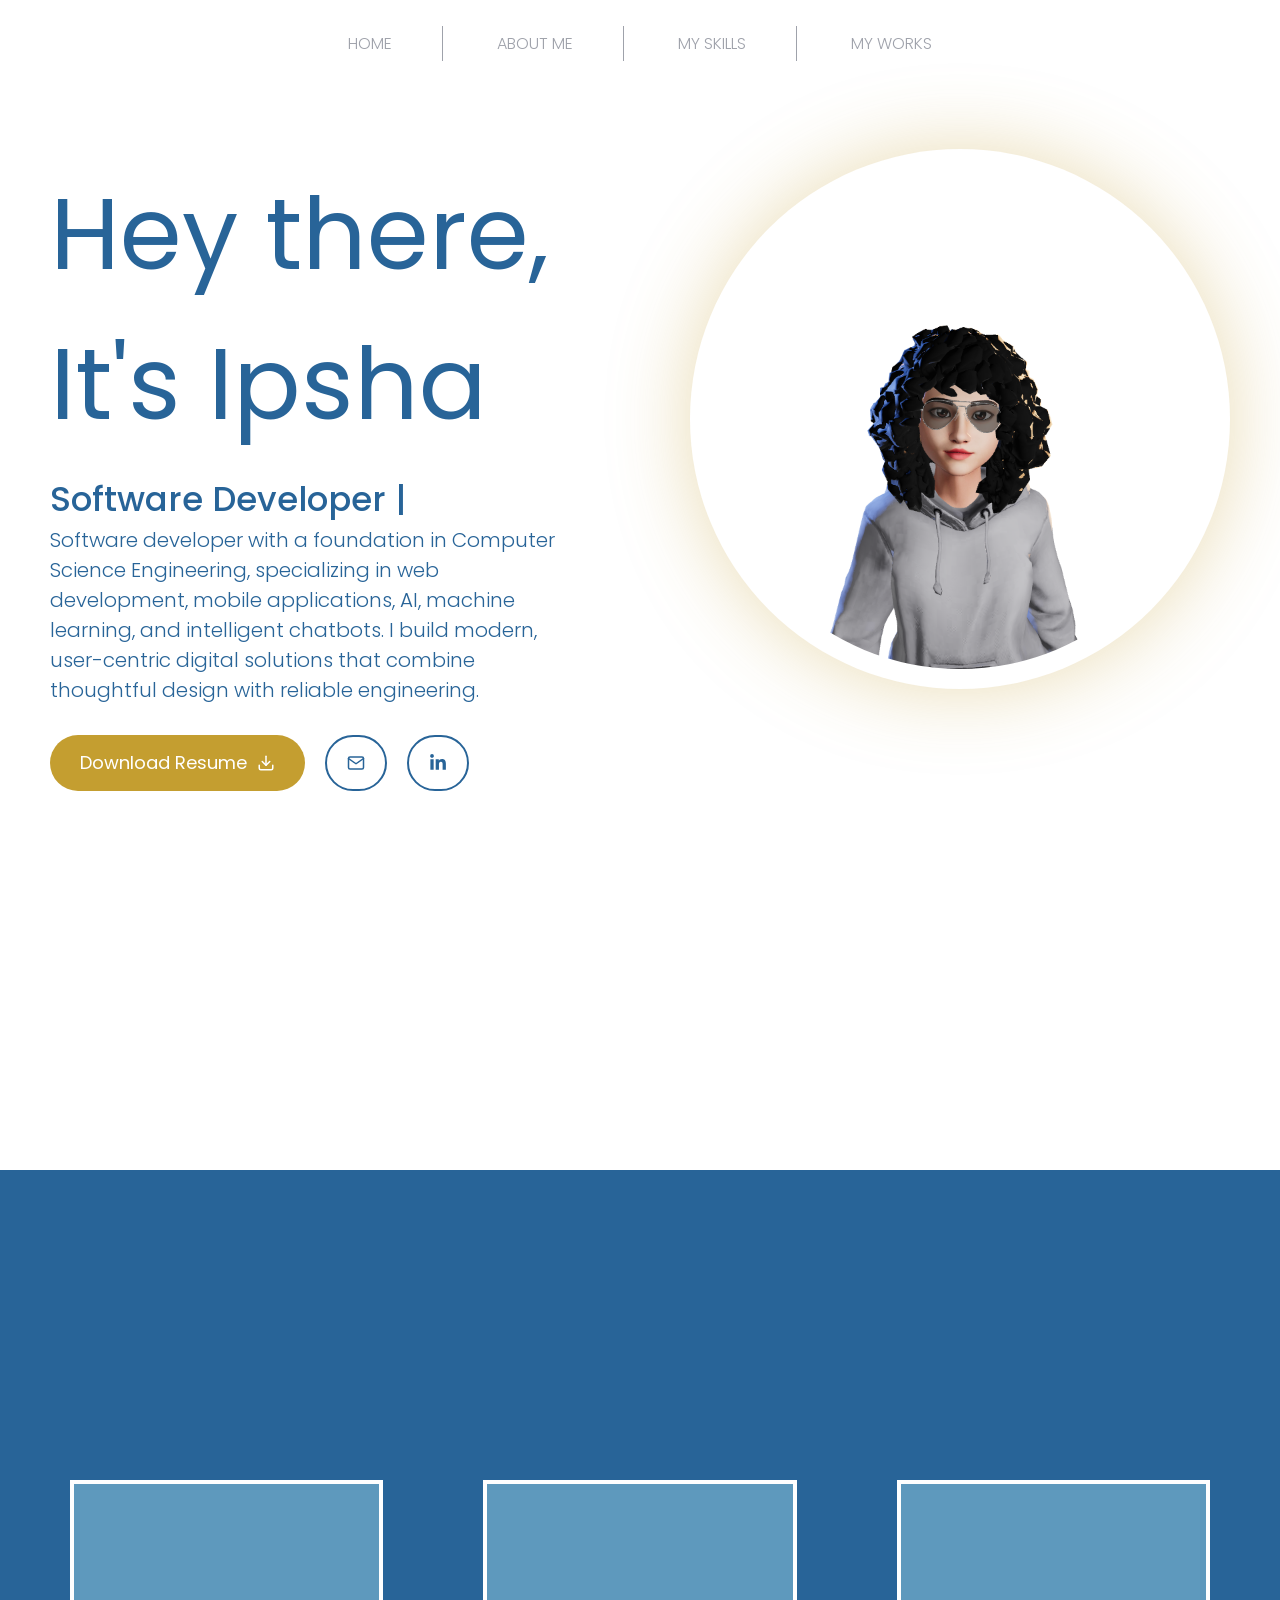
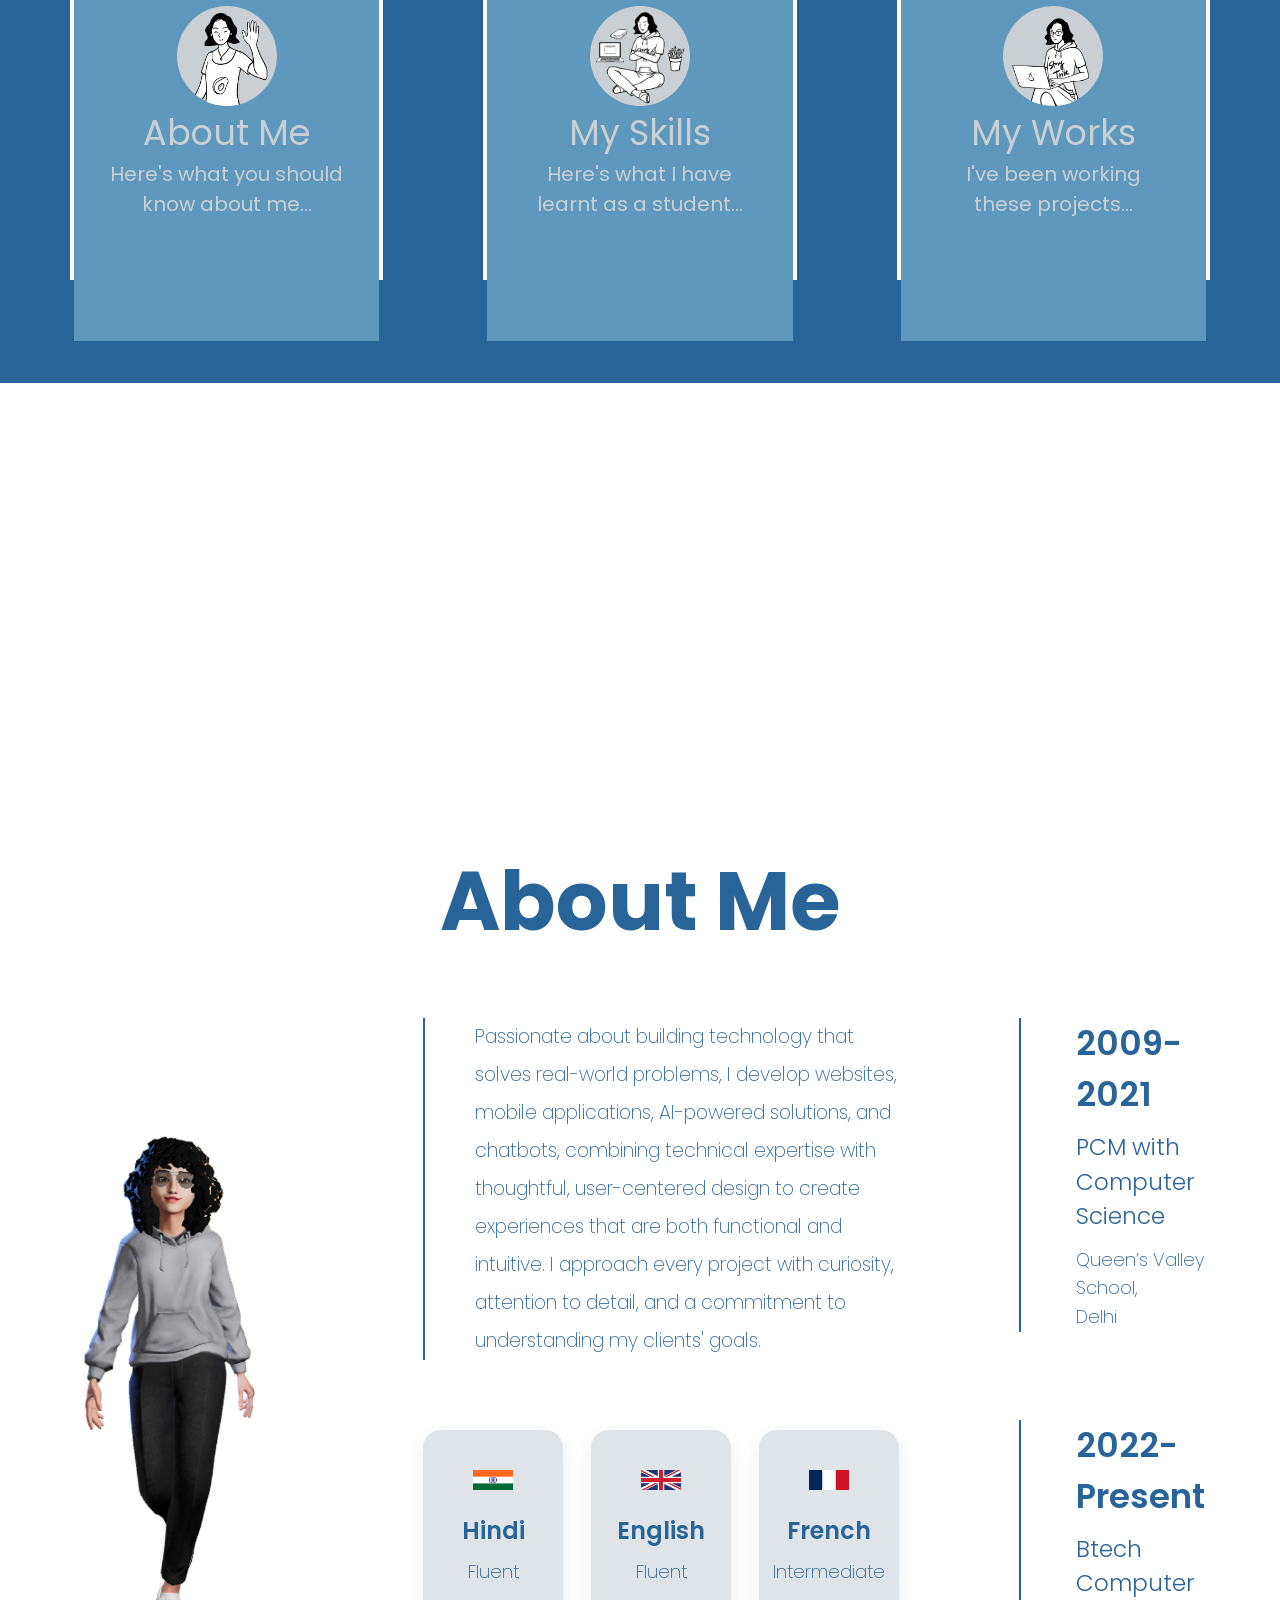
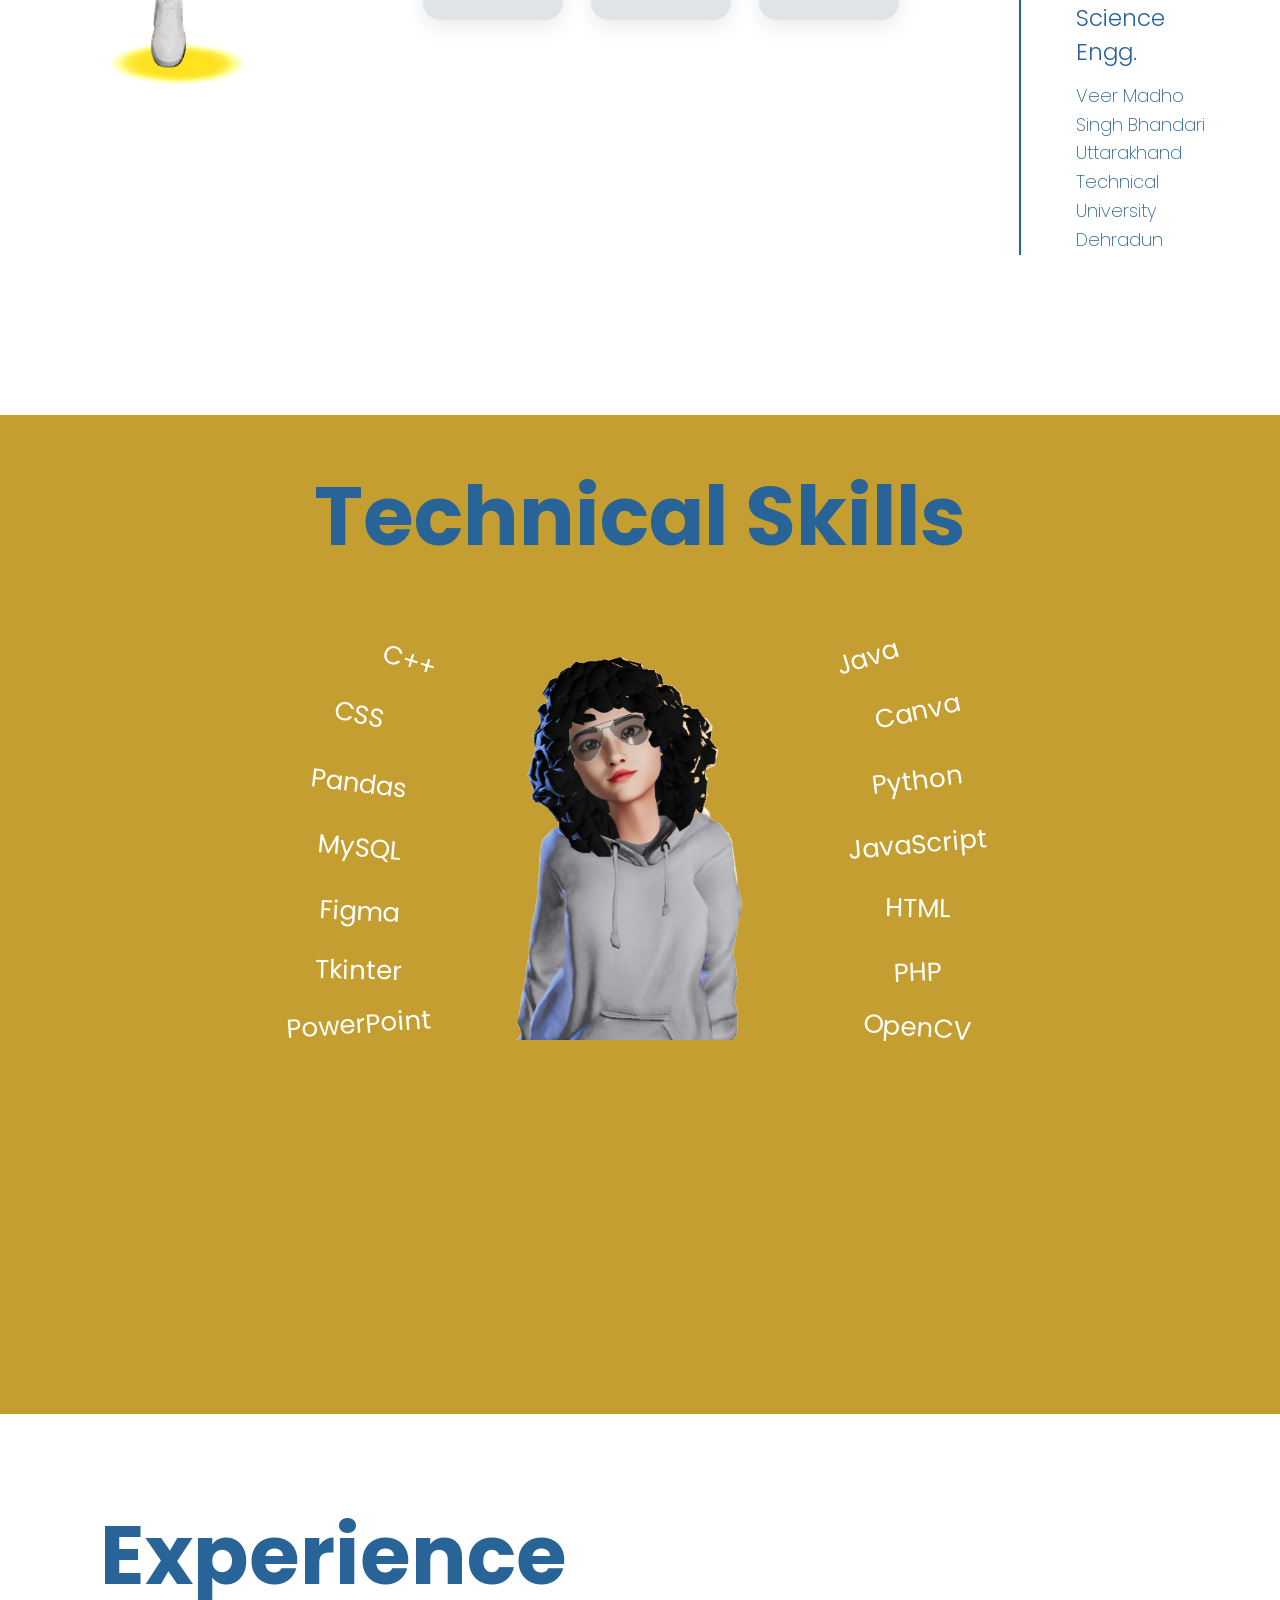
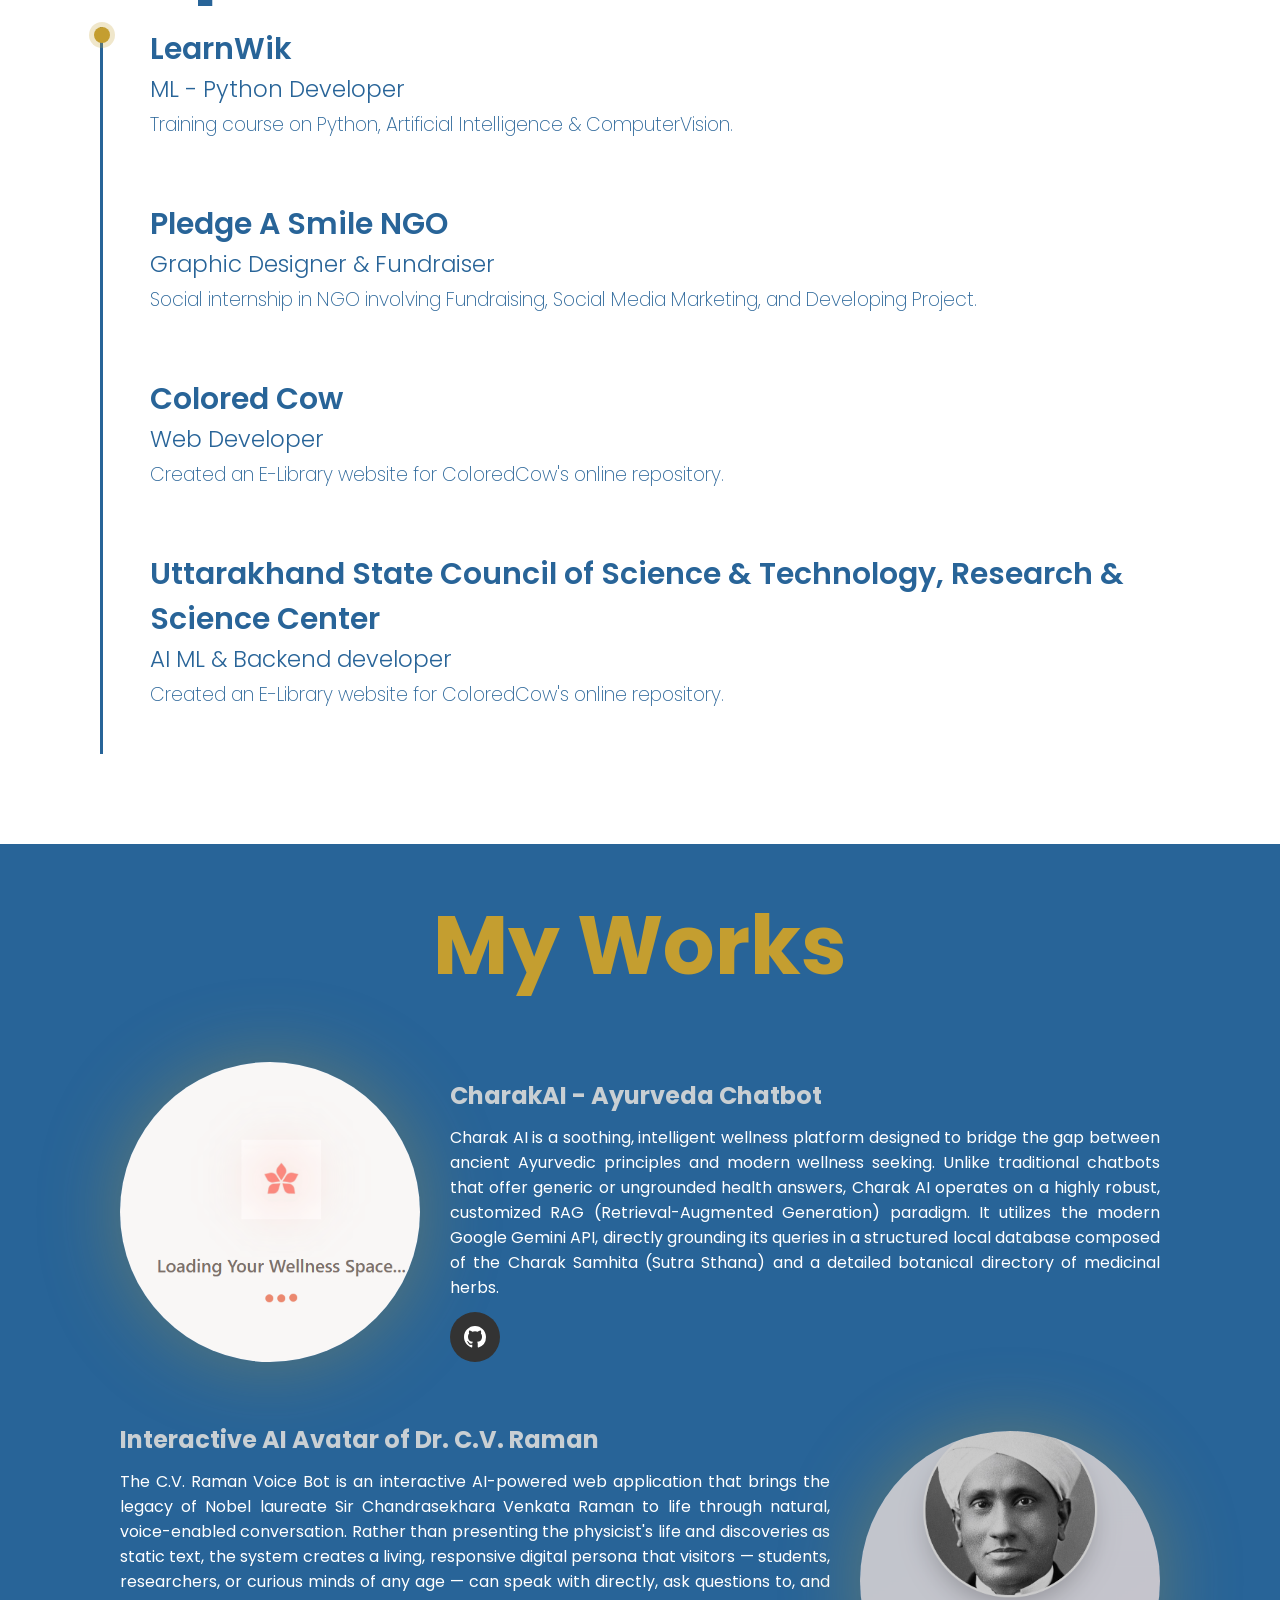
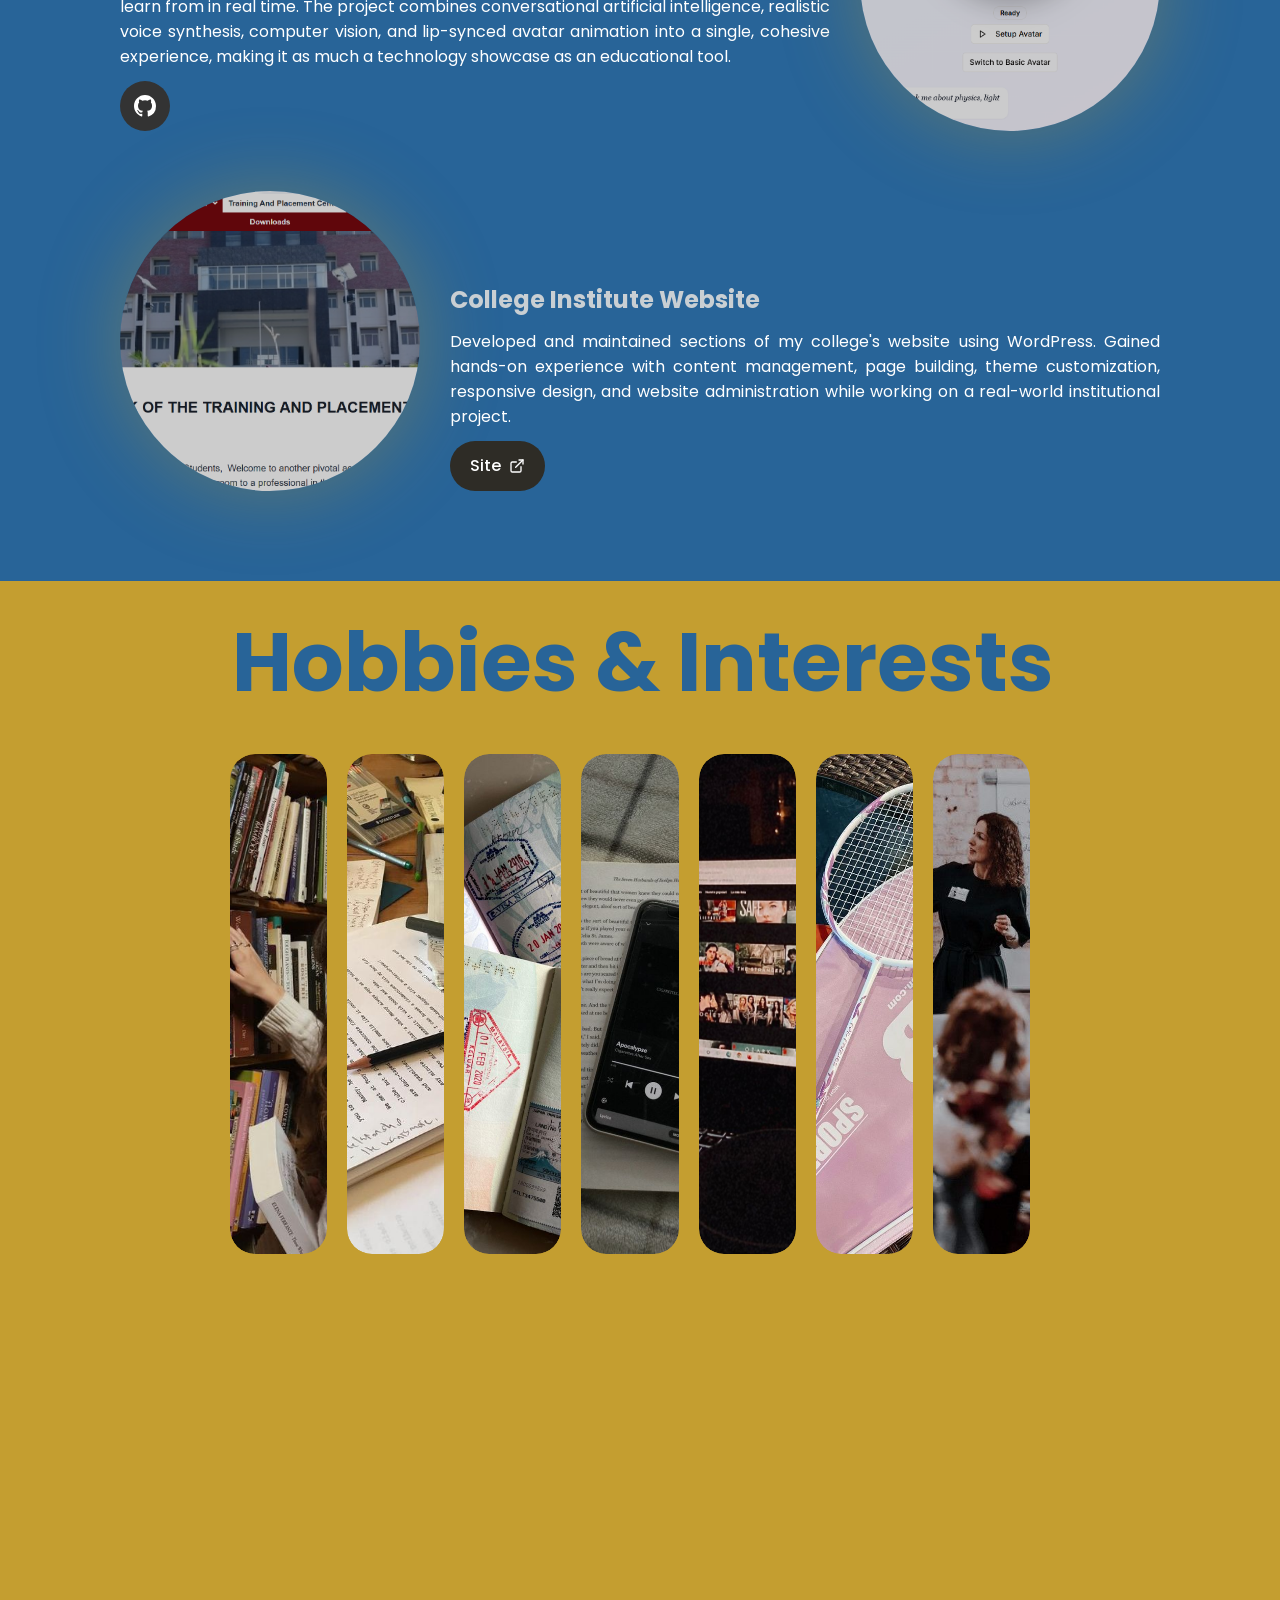
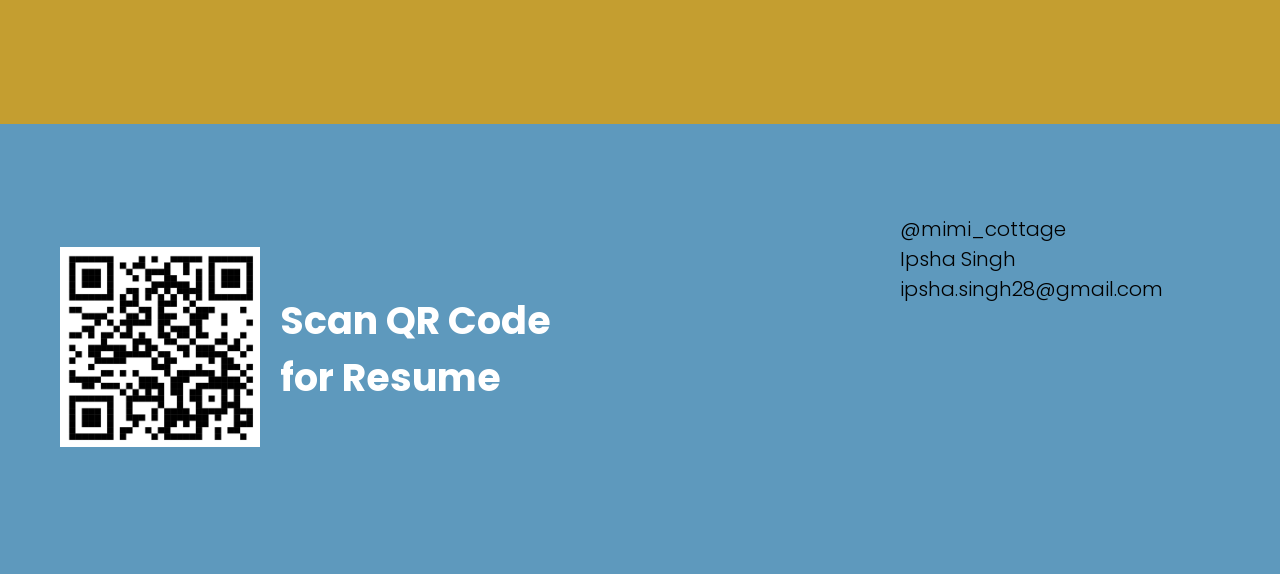
==== commit bd577309: "added scroll button to pageexp" ====
--- a/index.html
+++ b/index.html
@@ -204,39 +204,44 @@
     <section class="page-exp">
         
         <div class="exp">
-            <h1 class="top-heading">Experience</h1>
-            <div class="content-text">
-                <div class="para-1">
-                    <h2>LearnWik</h2>
-                    <h3>ML - Python Developer</h3>
-                    <p>Training course on Python, Artificial Intelligence & ComputerVision.</p>
-                </div>
-            </div>
-            <br>
-            <div class="content-text">
-                <div class="para-1">
-                    <h2>Pledge A Smile NGO</h2>
-                    <h3>Graphic Designer & Fundraiser</h3>
-                    <p>Social internship in NGO involving Fundraising, Social Media Marketing,  and Developing Project.</p>
-                </div>
-            </div>
-            <br>
-            <div class="content-text">
-                <div class="para-1">
-                    <h2>Colored Cow</h2>
-                    <h3>Web Developer</h3>
-                    <p>Created an E-Library website for ColoredCow’s online repository. </p>
-                </div>
-            </div>
-            <br>
-            <div class="content-text">
-                <div class="para-1">
-                    <h2>Uttarakhand State Council of Science & Technology, Research & Science Center</h2>
-                    <h3>AI ML & Backend developer</h3>
-                    <p>Created an E-Library website for ColoredCow’s online repository. </p>
-                </div>
-            </div>
-        </div>
+    <h1 class="top-heading">Experience</h1>
+
+    <div class="exp-timeline">
+        <div class="exp-dot"></div>
+
+        <div class="content-text">
+            <div class="para-1">
+                <h2>LearnWik</h2>
+                <h3>ML - Python Developer</h3>
+                <p>Training course on Python, Artificial Intelligence & ComputerVision.</p>
+            </div>
+        </div>
+        <br>
+        <div class="content-text">
+            <div class="para-1">
+                <h2>Pledge A Smile NGO</h2>
+                <h3>Graphic Designer & Fundraiser</h3>
+                <p>Social internship in NGO involving Fundraising, Social Media Marketing, and Developing Project.</p>
+            </div>
+        </div>
+        <br>
+        <div class="content-text">
+            <div class="para-1">
+                <h2>Colored Cow</h2>
+                <h3>Web Developer</h3>
+                <p>Created an E-Library website for ColoredCow's online repository.</p>
+            </div>
+        </div>
+        <br>
+        <div class="content-text">
+            <div class="para-1">
+                <h2>Uttarakhand State Council of Science & Technology, Research & Science Center</h2>
+                <h3>AI ML & Backend developer</h3>
+                <p>Created an E-Library website for ColoredCow's online repository.</p>
+            </div>
+        </div>
+    </div>
+</div>
     </section>
     <section class="page-4" id="work">
         <div class="head-container">
--- a/index.css
+++ b/index.css
@@ -1104,7 +1104,38 @@
     margin:0px 100px;
     width:auto;
 }
-
+.exp-timeline{
+    position: relative;
+    padding-left: 30px;
+}
+
+.exp-timeline::before{
+    content: "";
+    position: absolute;
+    top: 0;
+    left: 0;
+    width: 3px;
+    height: 100%;
+    background: #286498;
+}
+
+.exp-timeline .content-text{
+    border-left: none;   /* replaces the old per-entry lines with the one continuous line above */
+    padding-left: 0;
+}
+
+.exp-dot{
+    position: absolute;
+    left: -6.5px;         /* centers the dot on the 3px line */
+    top: 0;
+    width: 16px;
+    height: 16px;
+    border-radius: 50%;
+    background: #C49E30;
+    box-shadow: 0 0 0 5px rgba(196,158,48,0.25);
+    transition: top 0.1s linear;
+    pointer-events: none;
+}
 
 
 .content-text{
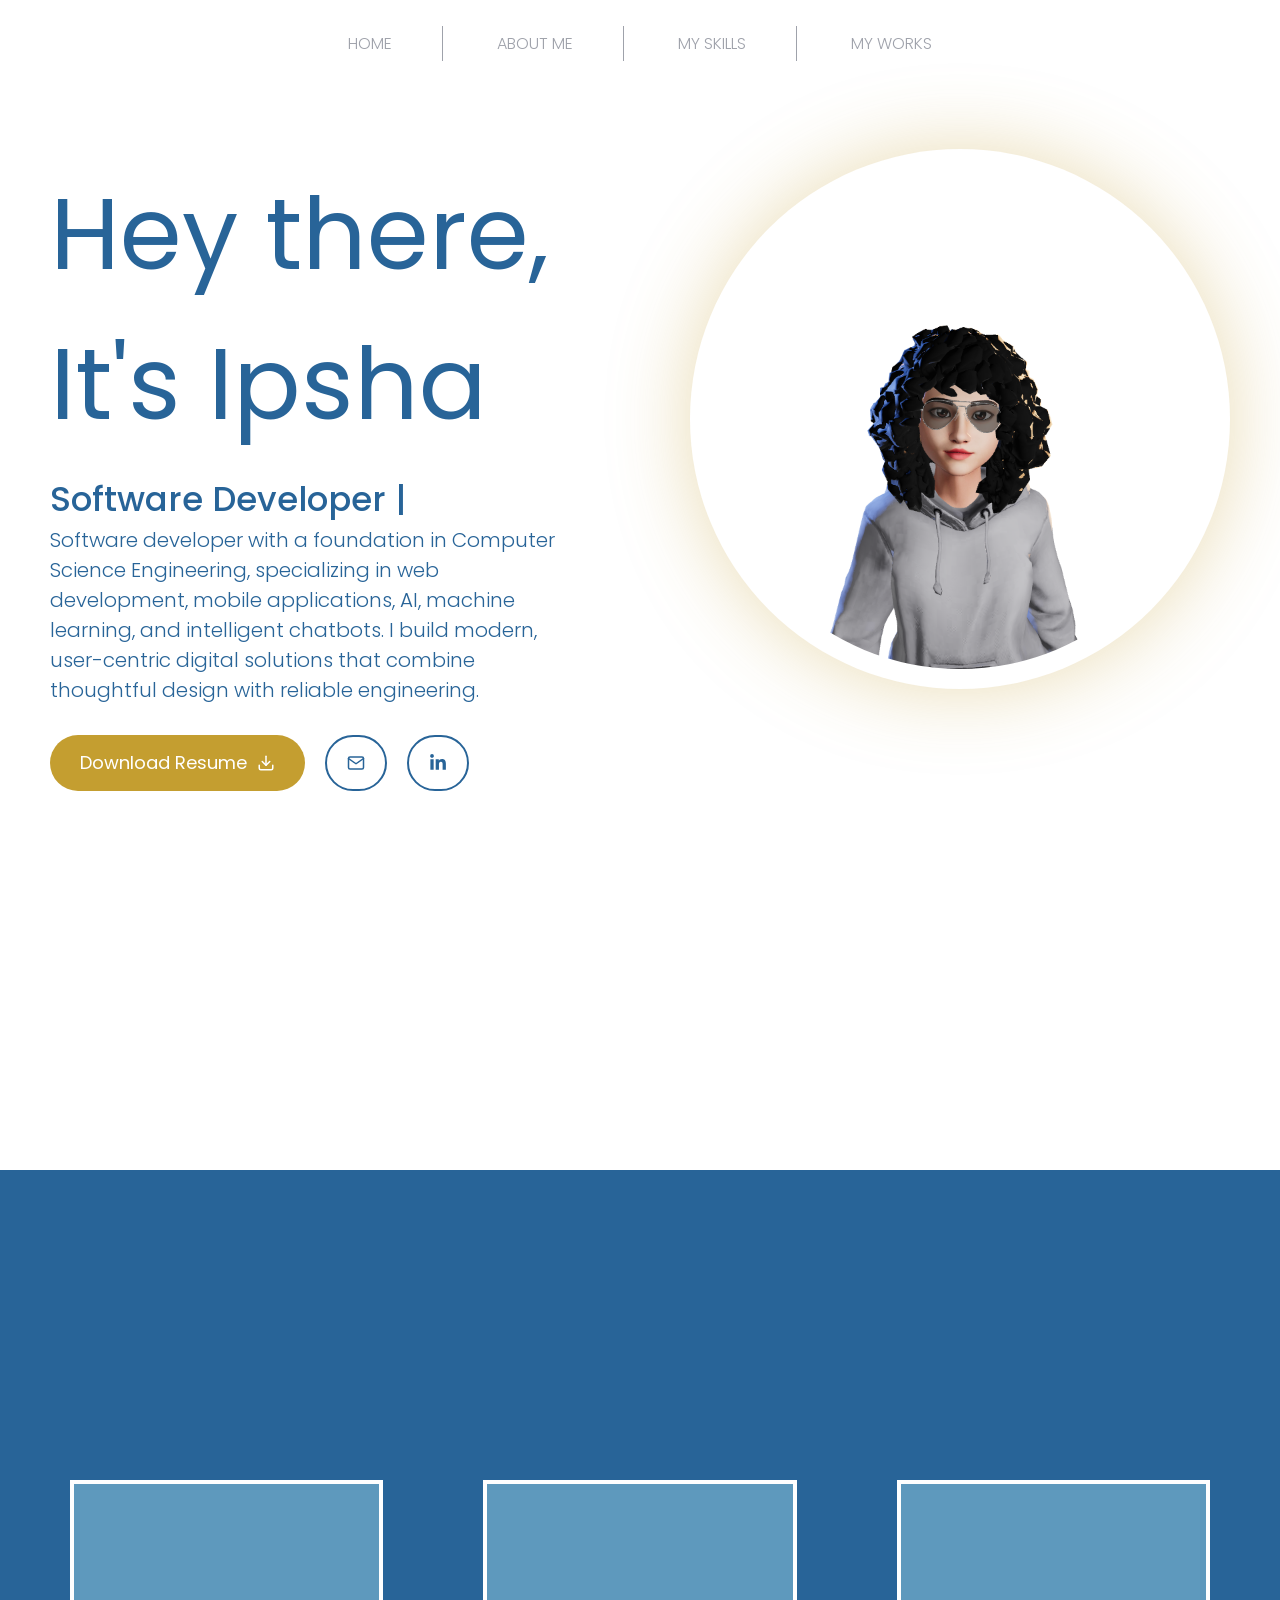
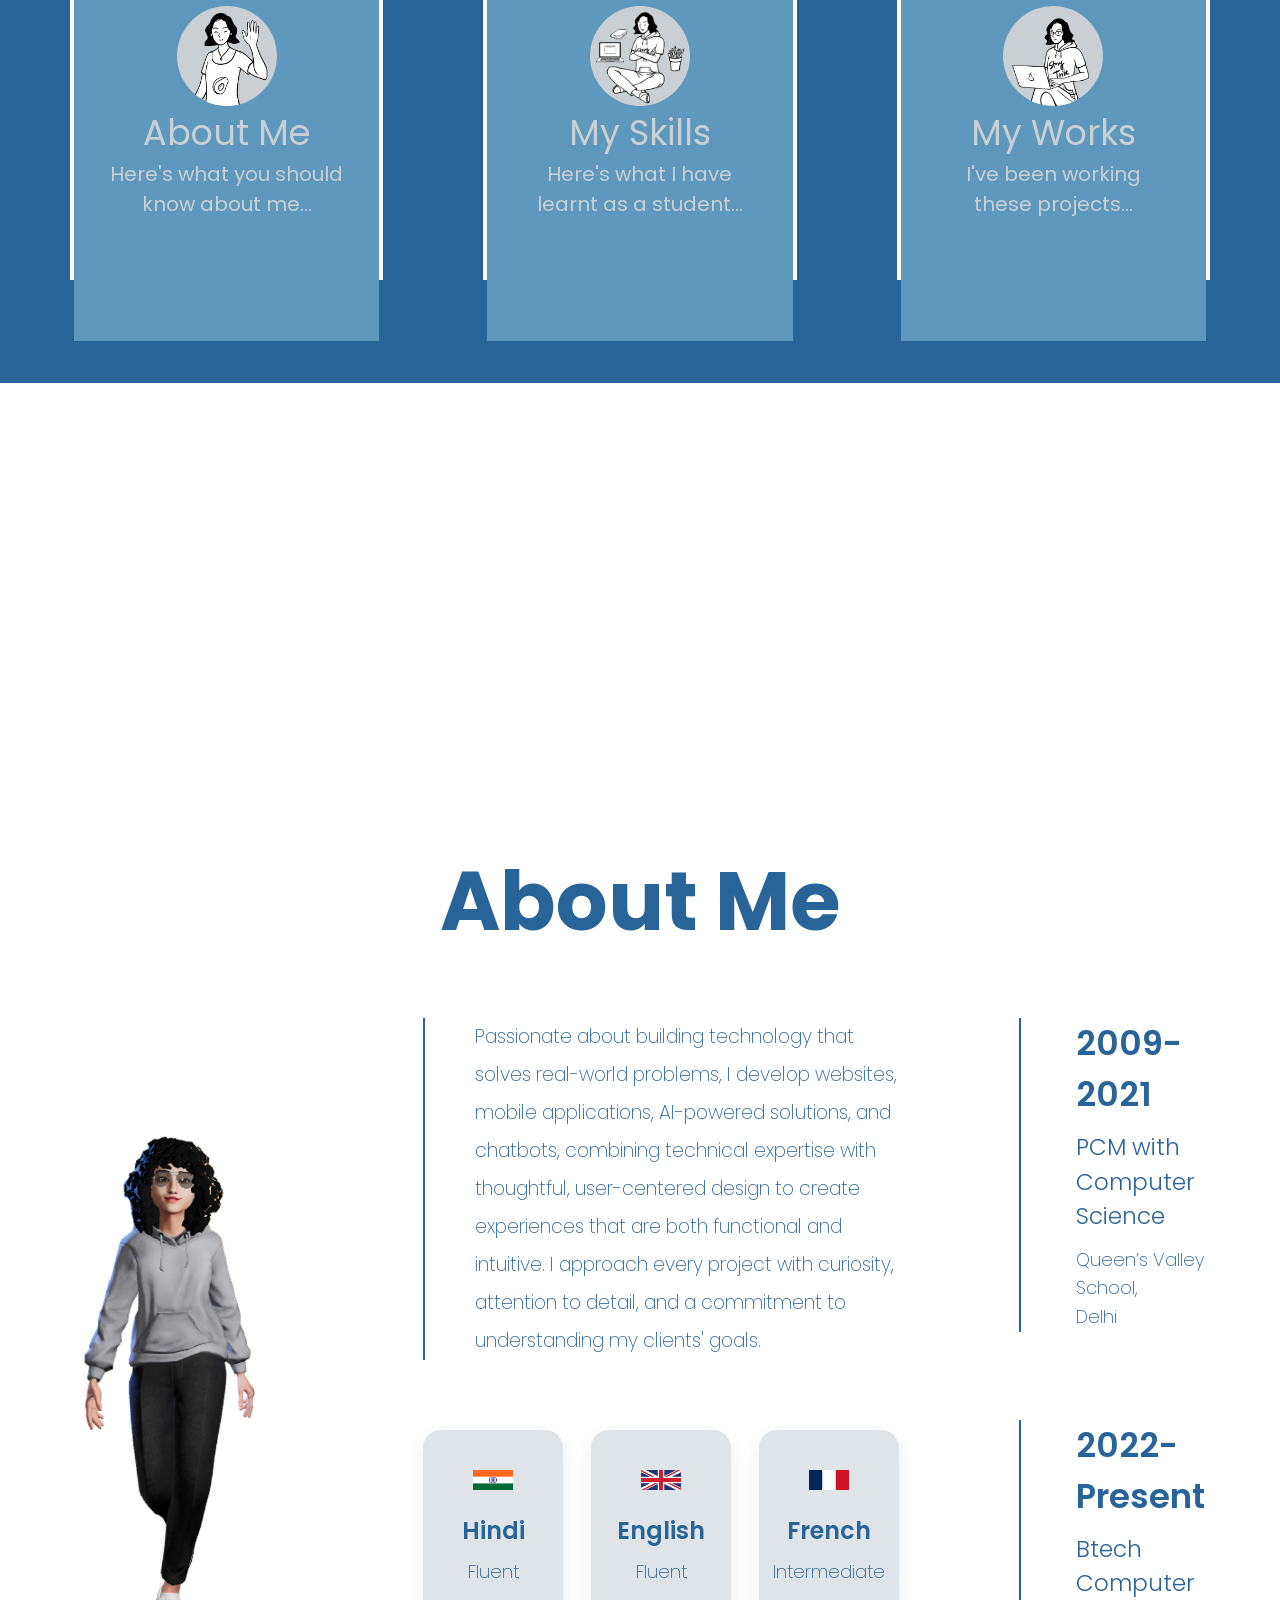
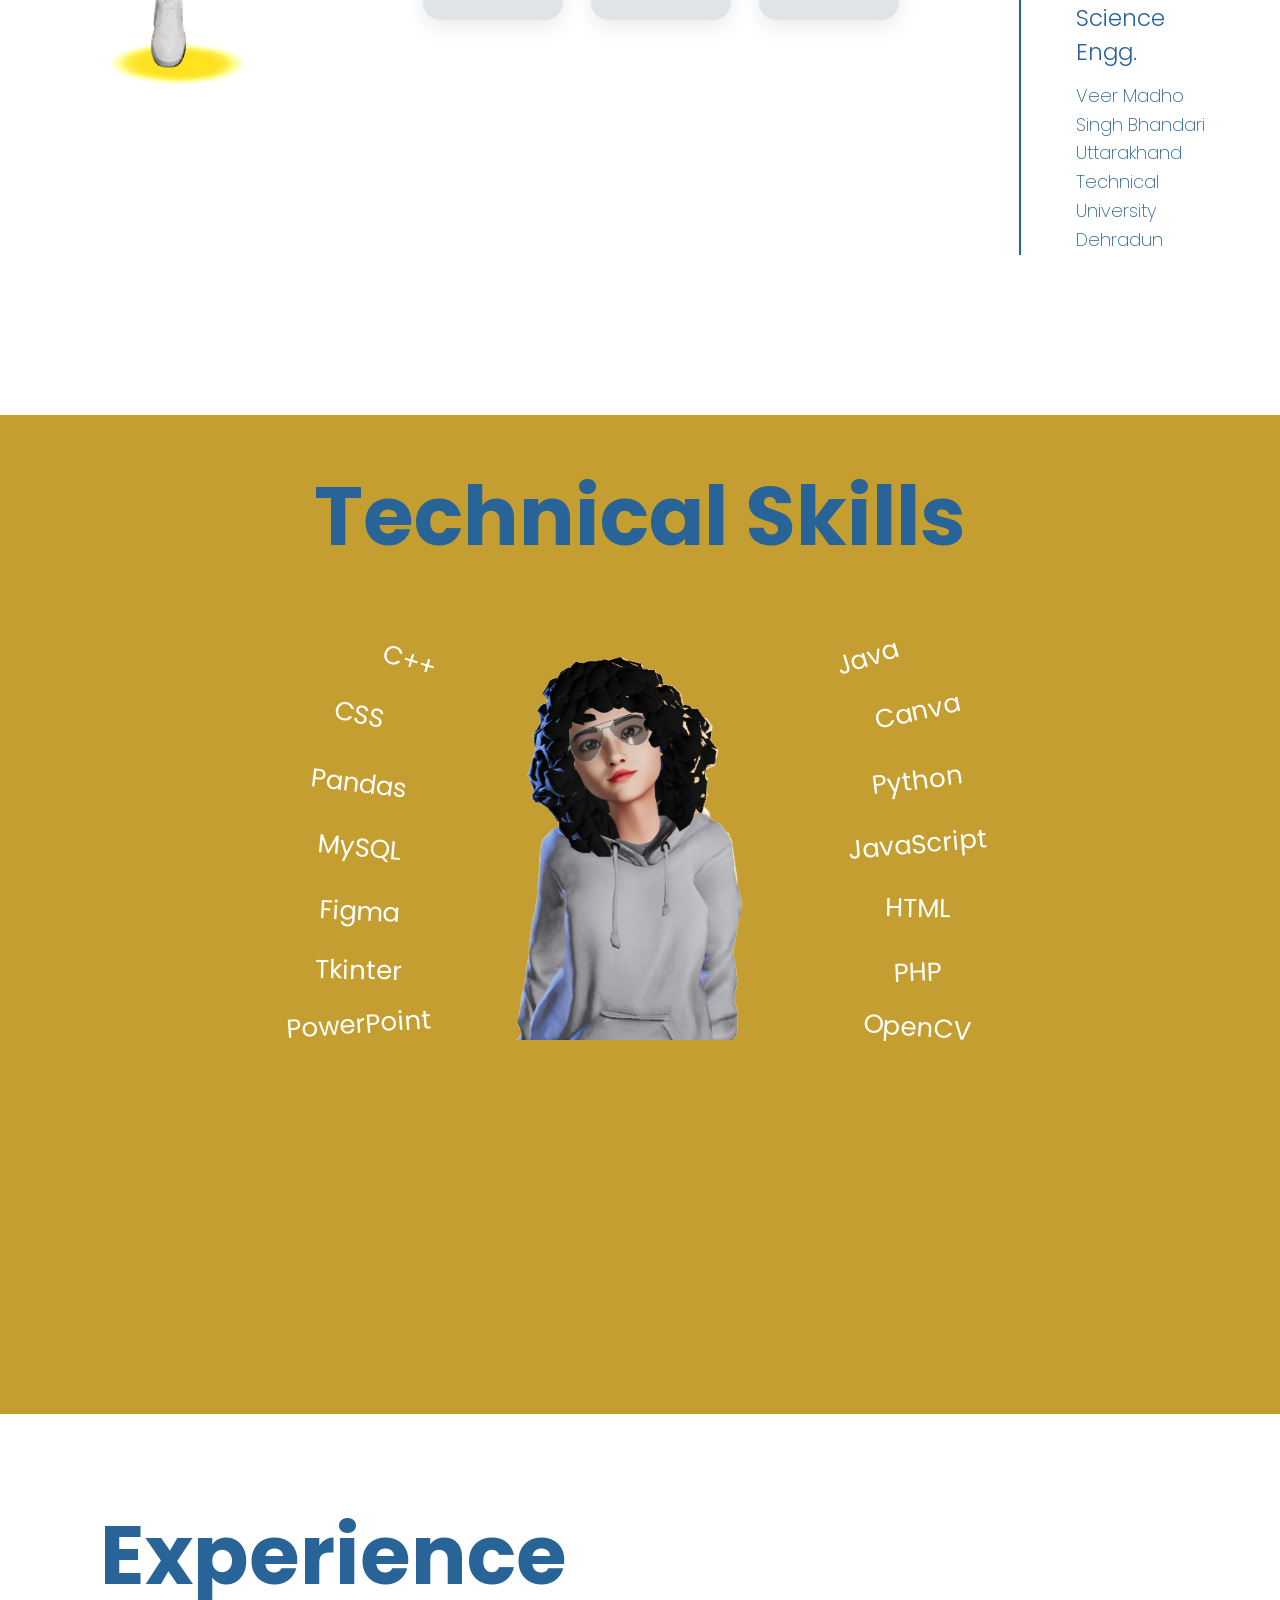
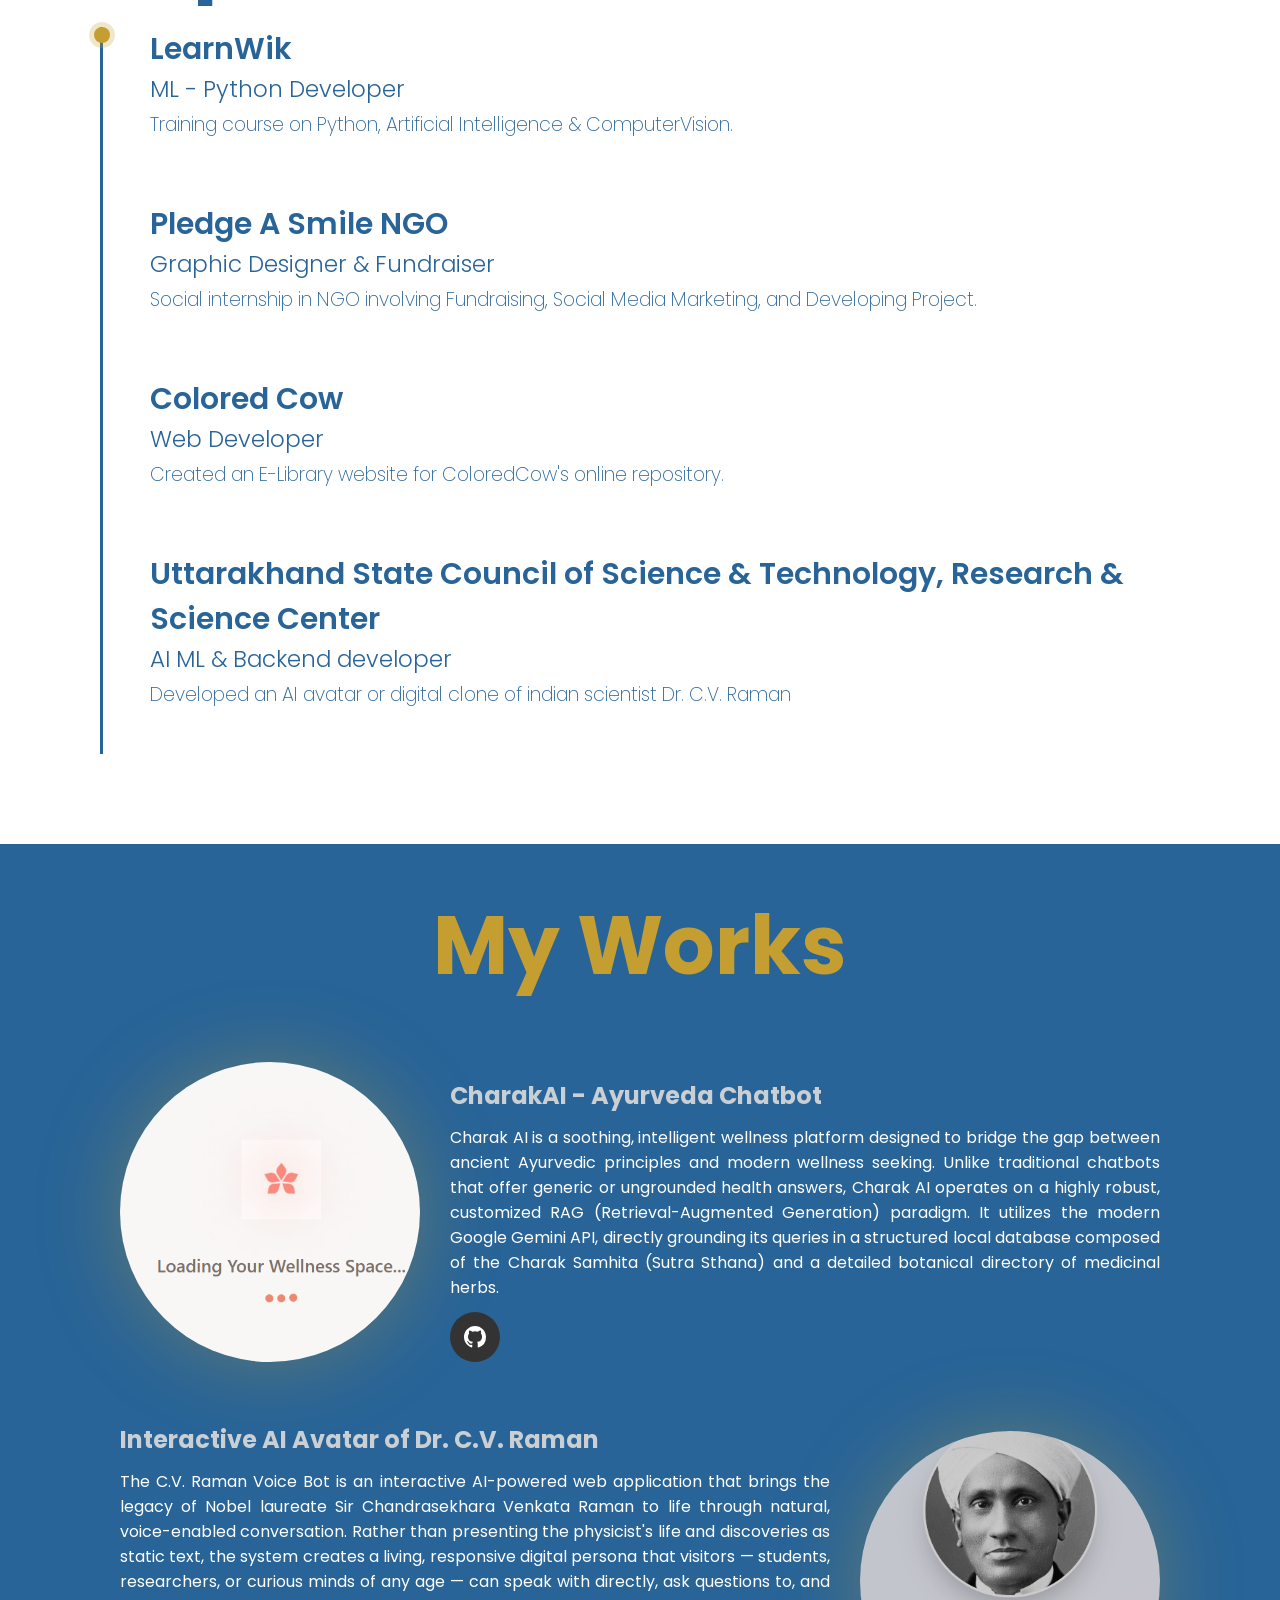
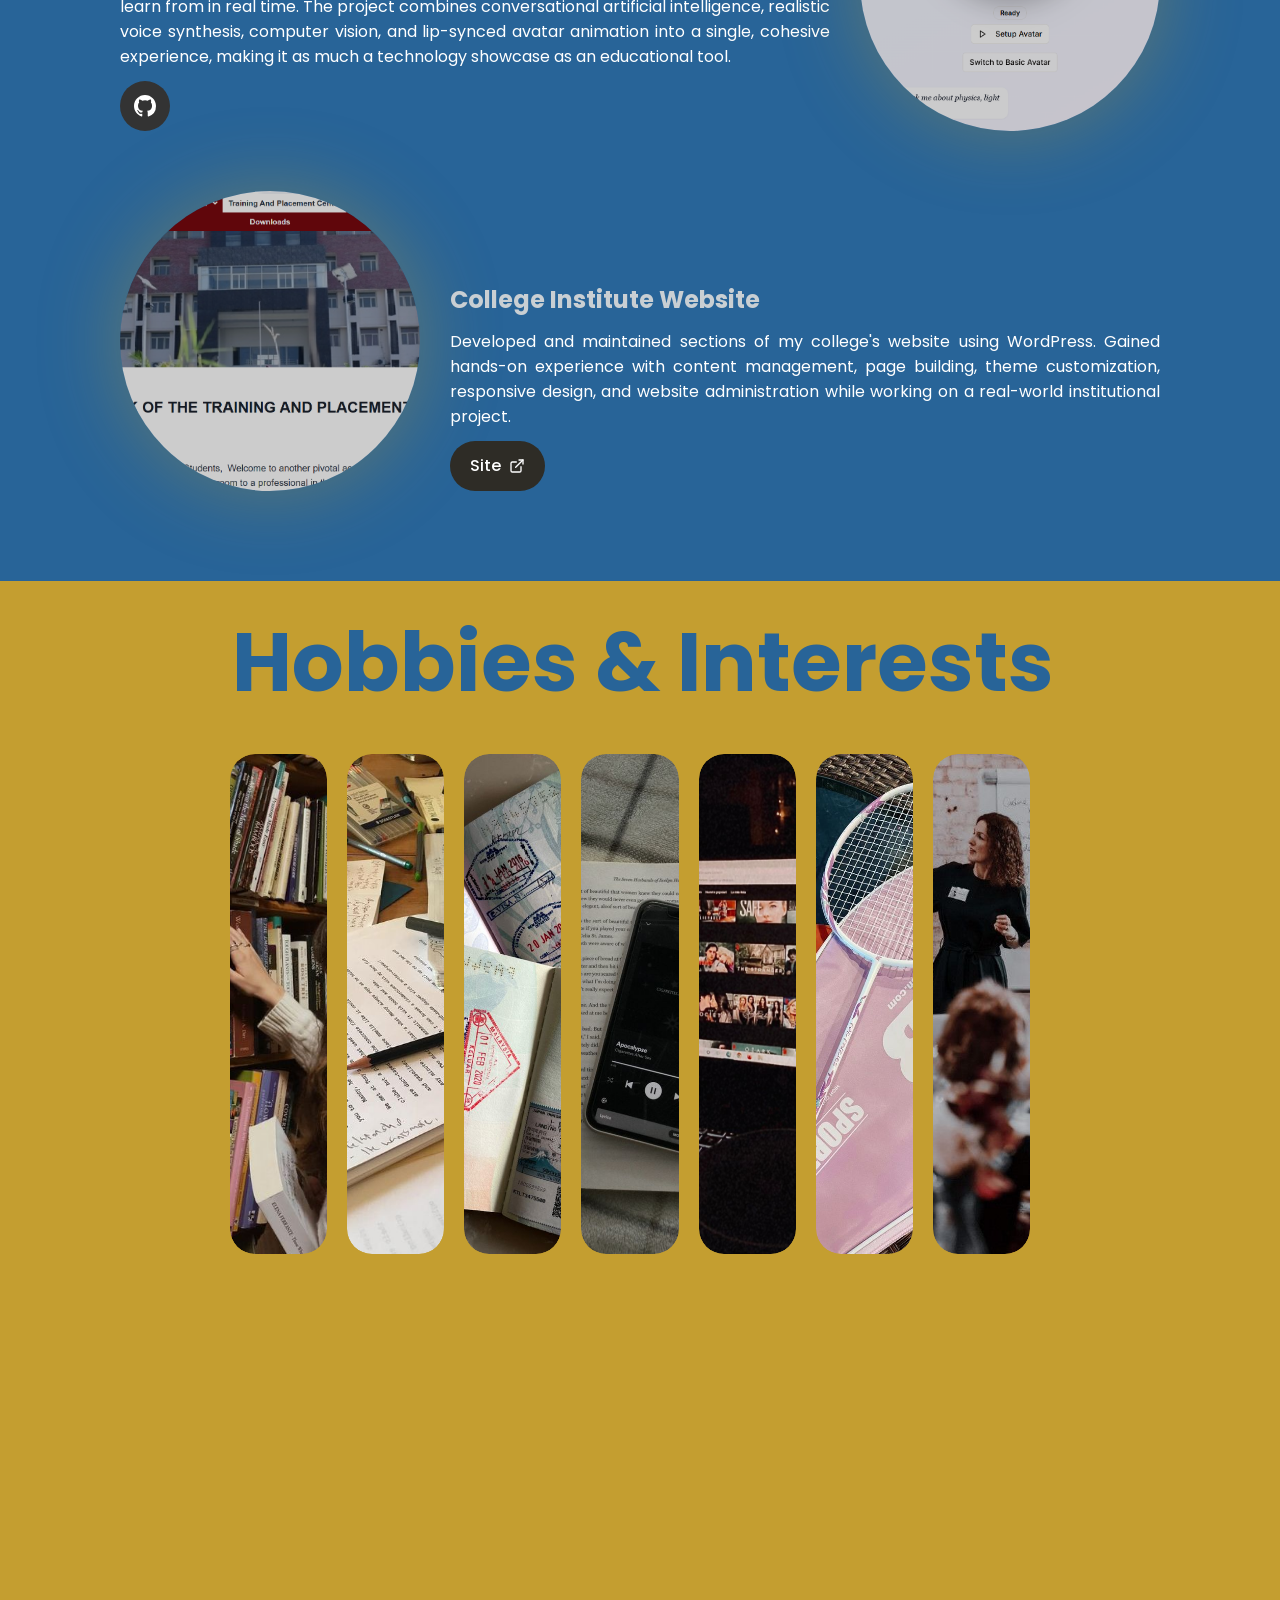
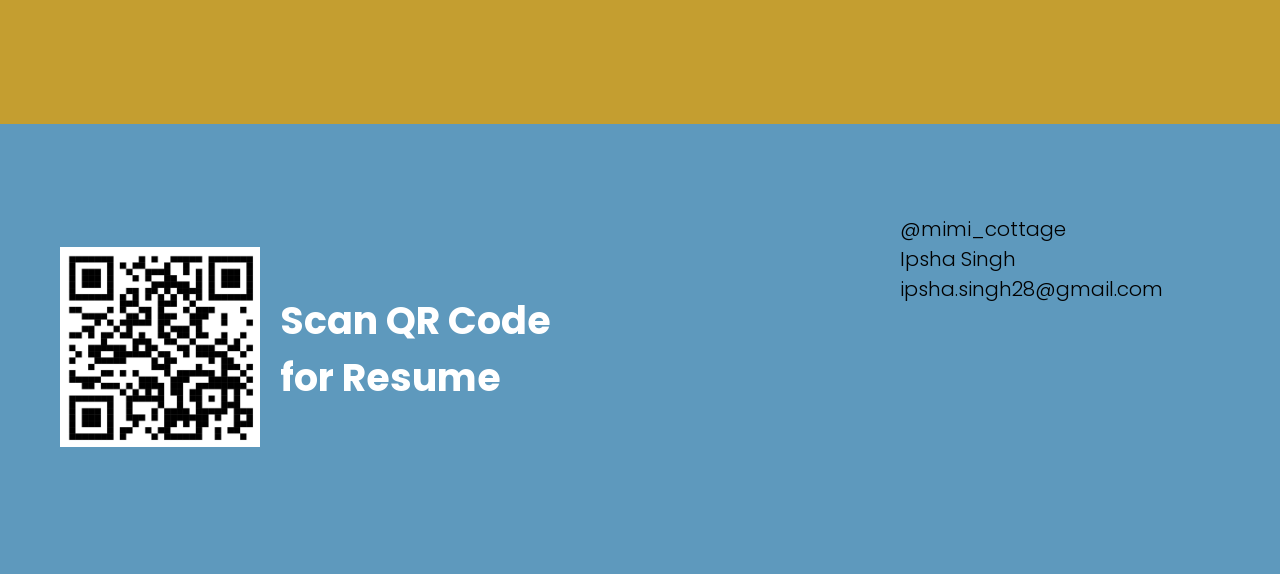
==== commit 57b48f62: "edited experience" ====
--- a/index.html
+++ b/index.html
@@ -1,6 +1,12 @@
 <!DOCTYPE html>
 <html lang="en">
 <head>
+    <link rel="icon" type="image/svg+xml" href="favicon.svg">
+<link rel="icon" type="image/x-icon" href="favicon.ico">
+<link rel="icon" type="image/png" sizes="32x32" href="favicon-32x32.png">
+<link rel="icon" type="image/png" sizes="16x16" href="favicon-16x16.png">
+<link rel="apple-touch-icon" sizes="180x180" href="apple-touch-icon.png">
+<link rel="icon" type="image/png" sizes="192x192" href="favicon-192x192.png">
     <meta charset="UTF-8">
     <meta name="viewport" content="width=device-width, initial-scale=1.0">
     <link rel="stylesheet" href="index.css">
@@ -237,7 +243,7 @@
             <div class="para-1">
                 <h2>Uttarakhand State Council of Science & Technology, Research & Science Center</h2>
                 <h3>AI ML & Backend developer</h3>
-                <p>Created an E-Library website for ColoredCow's online repository.</p>
+                <p> Developed an AI avatar or digital clone of indian scientist Dr. C.V. Raman </p>
             </div>
         </div>
     </div>
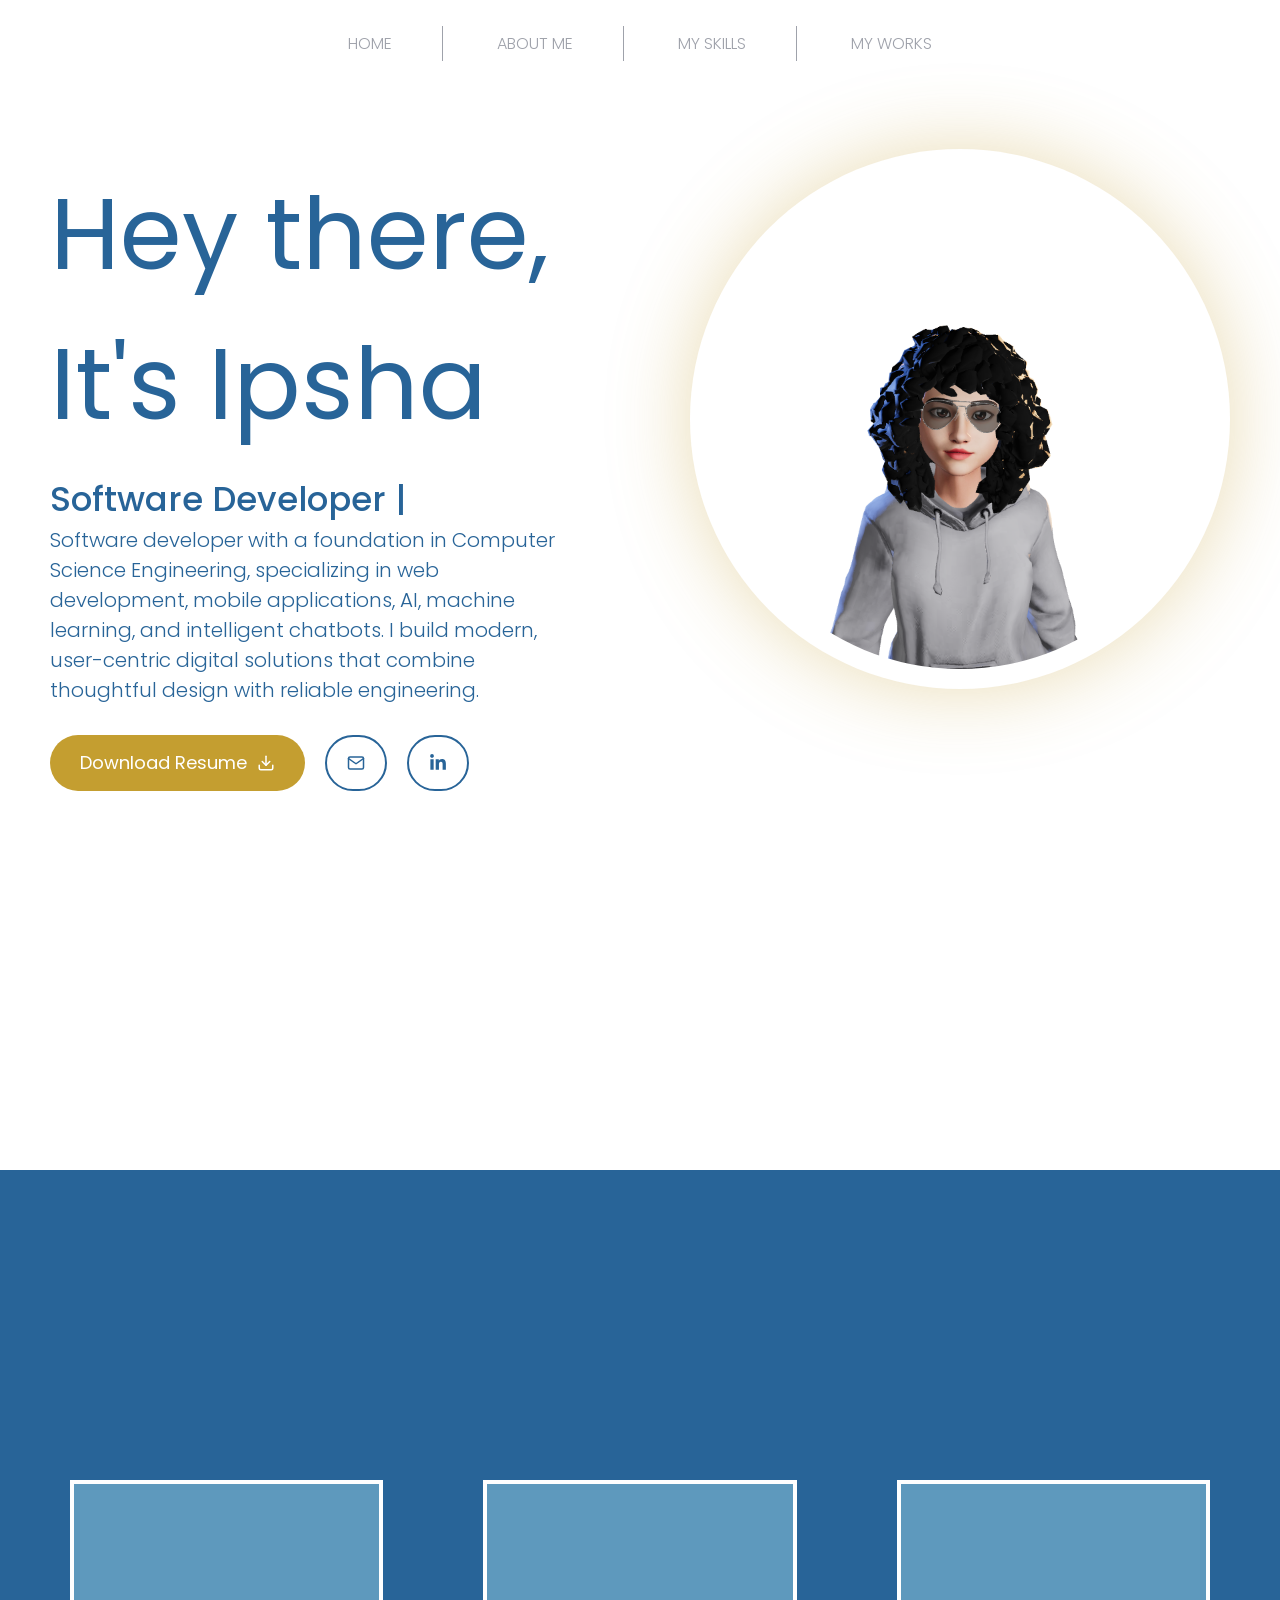
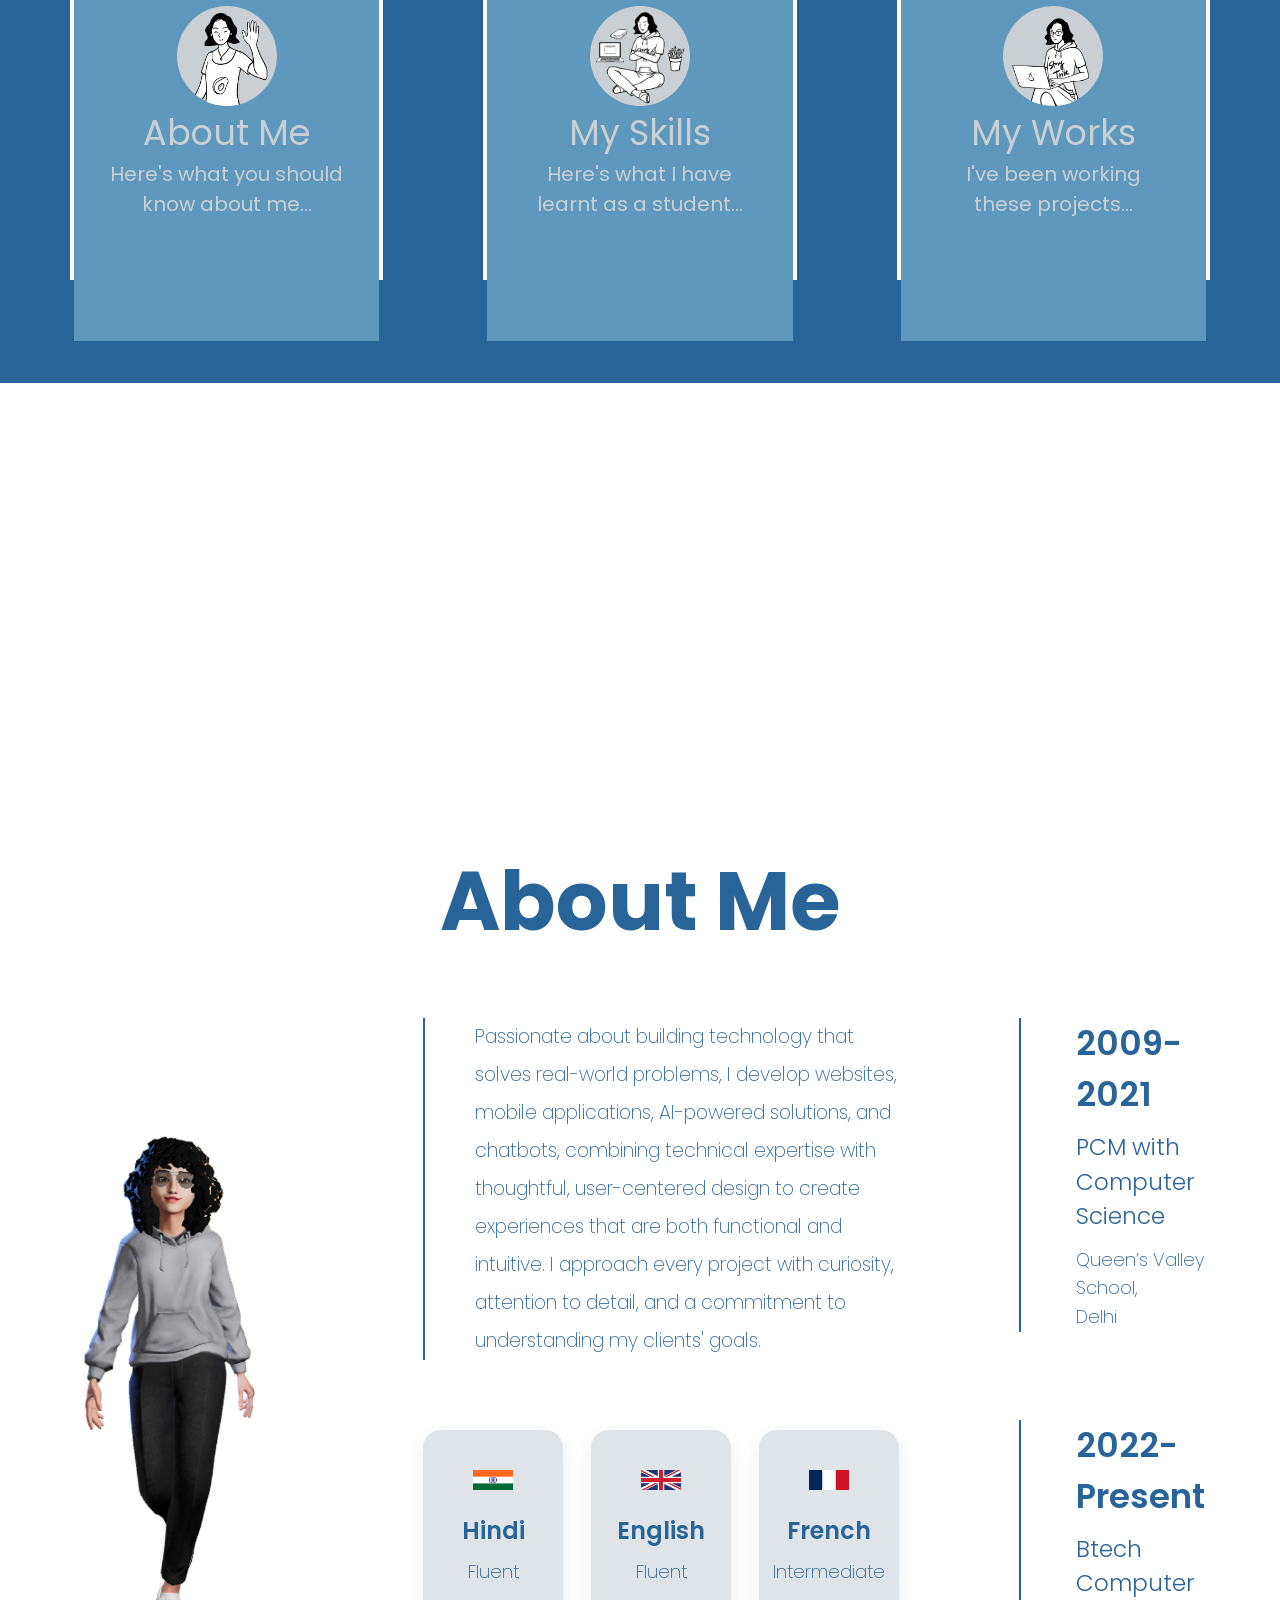
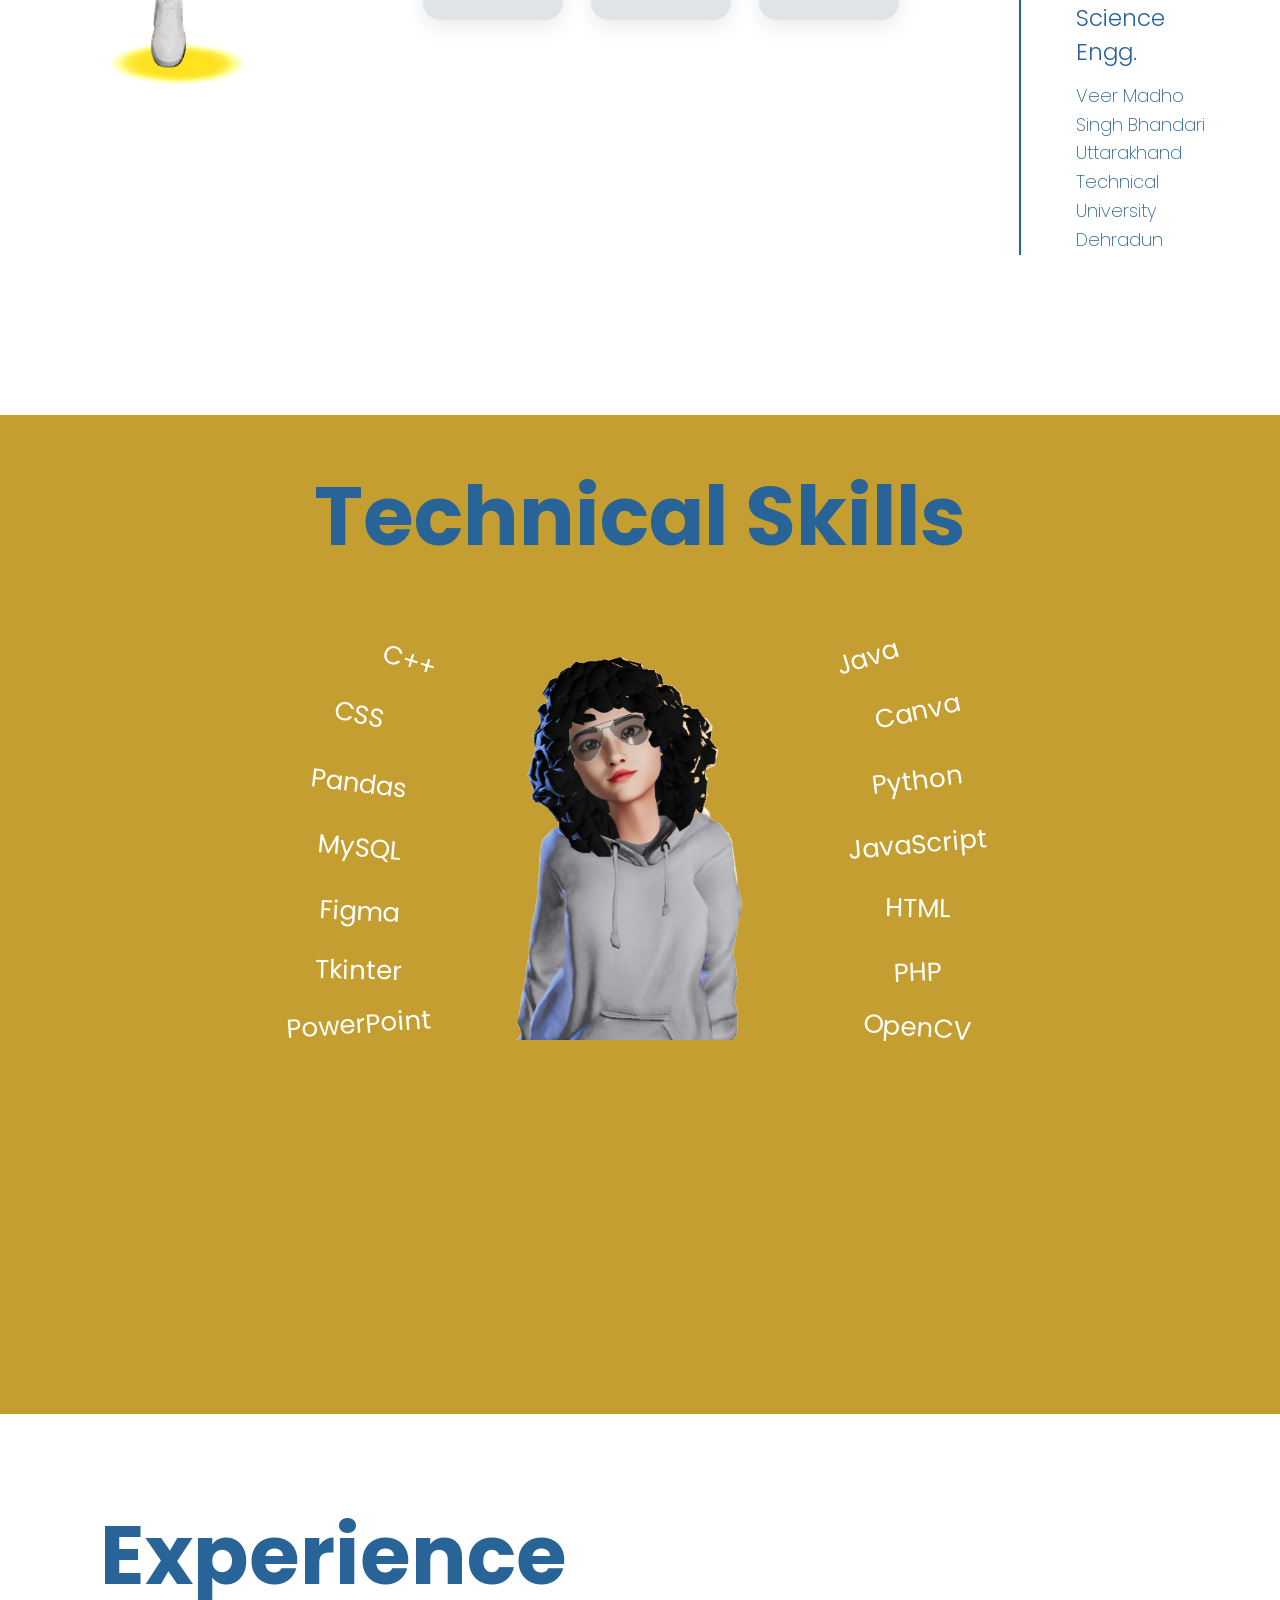
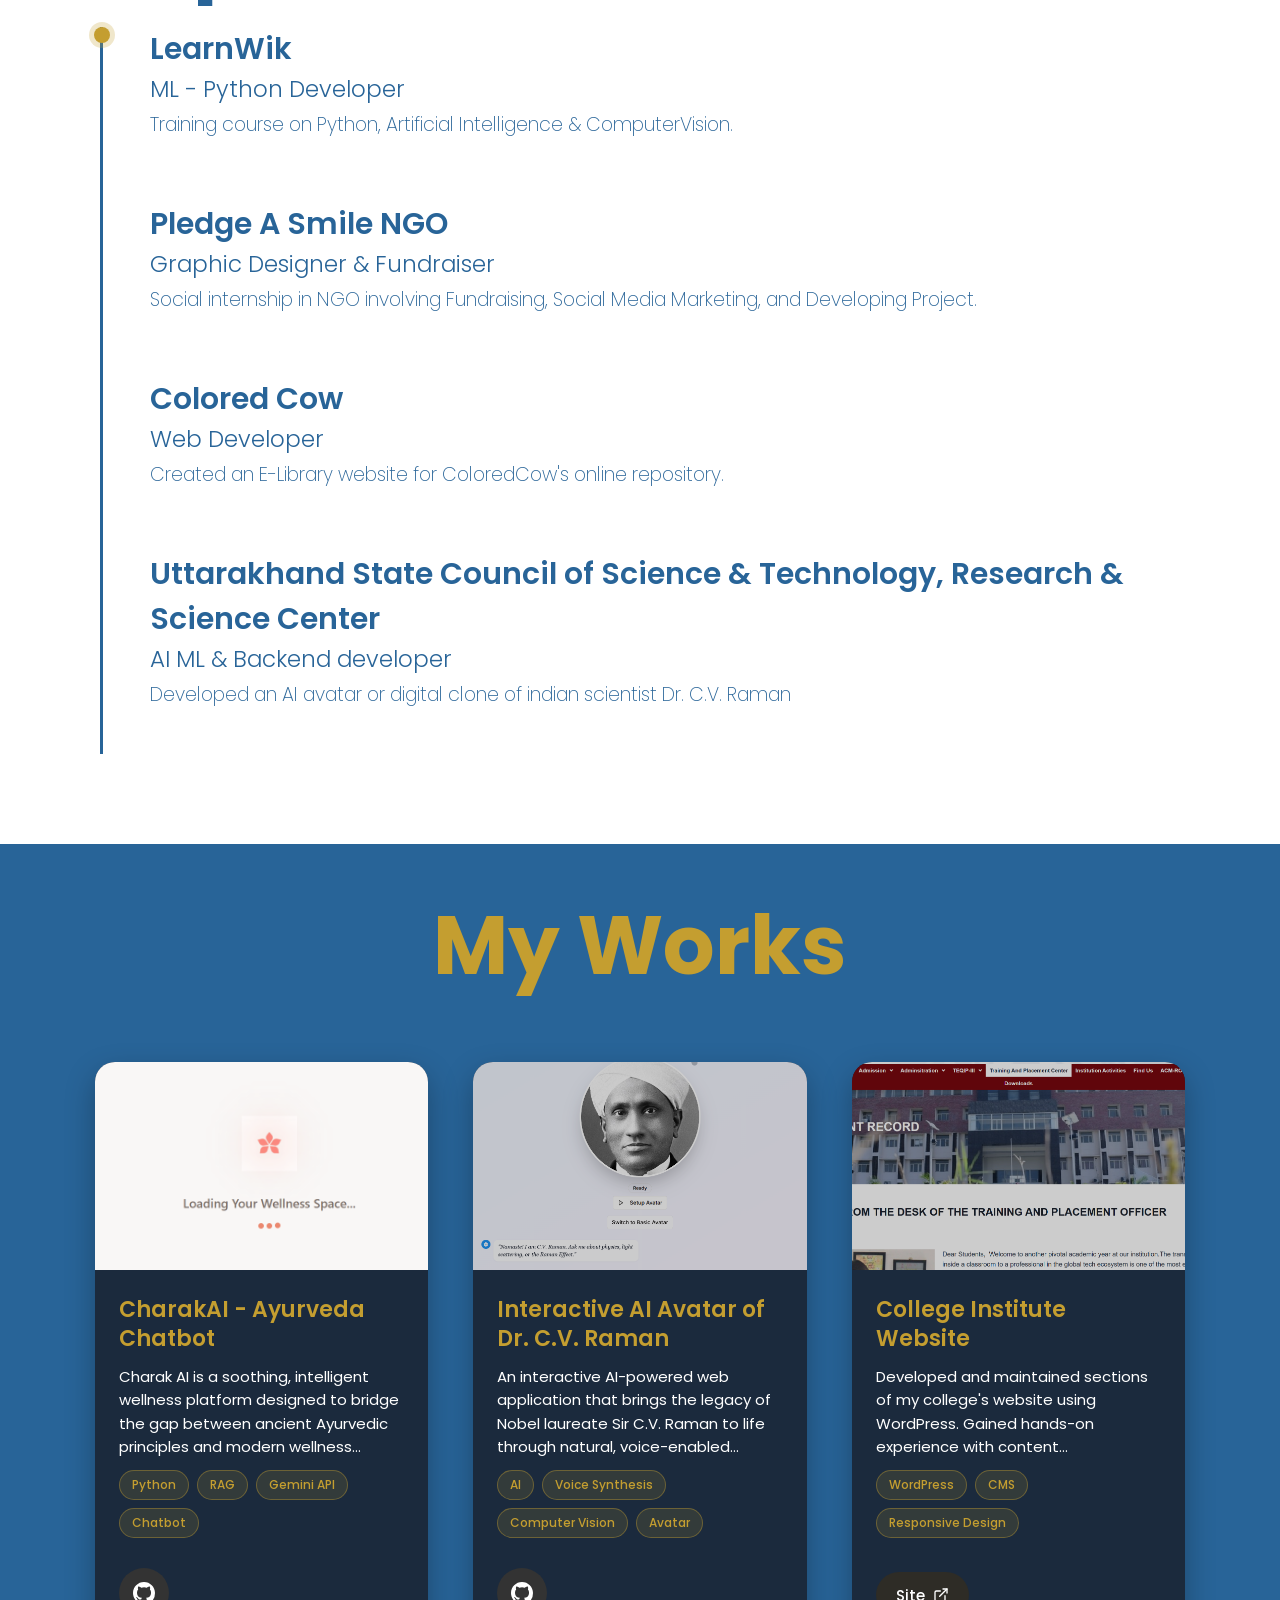
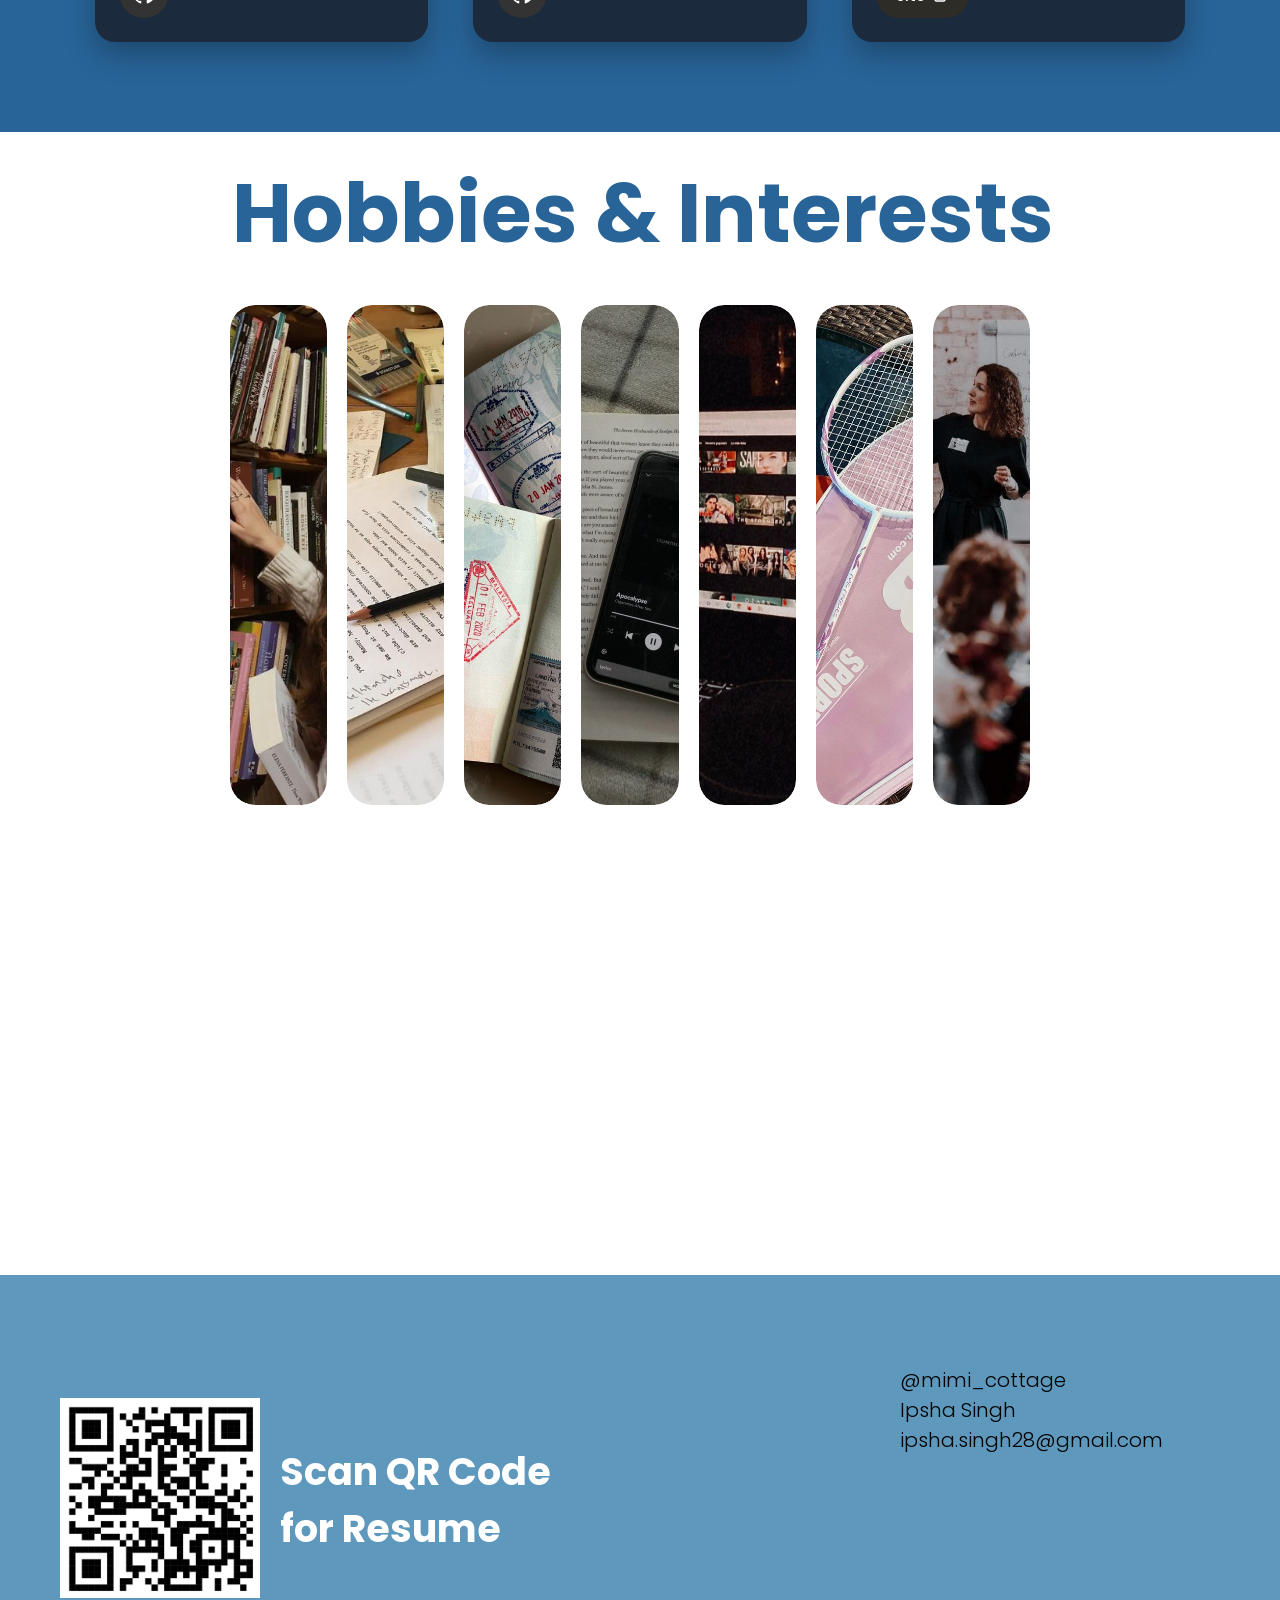
==== commit 8c600ebd: "changed the my works layout" ====
--- a/index.html
+++ b/index.html
@@ -258,57 +258,76 @@
         
          <div class="projects">
 
-    <div class="project">
+    <div class="project-card">
         <div class="project-img">
-            <img src="charakai.png" alt="Project 1 screenshot">
-        </div>
-        <div class="project-text">
+            <img src="charakai.png" alt="CharakAI project screenshot">
+        </div>
+        <div class="project-content">
             <h1>CharakAI - Ayurveda Chatbot</h1>
-            <p>Charak AI is a soothing, intelligent wellness platform designed to bridge the gap between ancient Ayurvedic principles and modern wellness seeking. Unlike traditional chatbots that offer generic or ungrounded health answers, Charak AI operates on a highly robust, customized RAG (Retrieval-Augmented Generation) paradigm. It utilizes the modern Google Gemini API, directly grounding its queries in a structured local database composed of the Charak Samhita (Sutra Sthana) and a detailed botanical directory of medicinal herbs.</p>
-            <a href="https://github.com/ipshasingh/deepshiva_healthcarebot.git" class="github-btn" target="_blank" aria-label="GitHub">
-                <svg viewBox="0 0 16 16" width="22" height="22" fill="currentColor" aria-hidden="true">
-                    <path d="M8 0C3.58 0 0 3.58 0 8c0 3.54 2.29 6.53 5.47 7.59.4.07.55-.17.55-.38 0-.19-.01-.82-.01-1.49-2.01.37-2.53-.49-2.69-.94-.09-.23-.48-.94-.82-1.13-.28-.15-.68-.52-.01-.53.63-.01 1.08.58 1.23.82.72 1.21 1.87.87 2.33.66.07-.52.28-.87.51-1.07-1.78-.2-3.64-.89-3.64-3.95 0-.87.31-1.59.82-2.15-.08-.2-.36-1.02.08-2.12 0 0 .67-.21 2.2.82a7.6 7.6 0 0 1 4 0c1.53-1.04 2.2-.82 2.2-.82.44 1.1.16 1.92.08 2.12.51.56.82 1.27.82 2.15 0 3.07-1.87 3.75-3.65 3.95.29.25.54.73.54 1.48 0 1.07-.01 1.93-.01 2.2 0 .21.15.46.55.38A8.01 8.01 0 0 0 16 8c0-4.42-3.58-8-8-8z"/>
-                </svg>
-            </a>
-        </div>
-    </div>
-
-    <div class="project reverse">
+            <p>Charak AI is a soothing, intelligent wellness platform designed to bridge the gap between ancient Ayurvedic principles and modern wellness seeking. It operates on a customized RAG paradigm, grounding its queries in the Charak Samhita and a detailed botanical directory of medicinal herbs.</p>
+            <div class="project-tags">
+                <span class="tag">Python</span>
+                <span class="tag">RAG</span>
+                <span class="tag">Gemini API</span>
+                <span class="tag">Chatbot</span>
+            </div>
+            <div class="project-btns">
+                <a href="https://github.com/ipshasingh/deepshiva_healthcarebot.git" class="github-btn" target="_blank" aria-label="GitHub">
+                    <svg viewBox="0 0 16 16" width="22" height="22" fill="currentColor" aria-hidden="true">
+                        <path d="M8 0C3.58 0 0 3.58 0 8c0 3.54 2.29 6.53 5.47 7.59.4.07.55-.17.55-.38 0-.19-.01-.82-.01-1.49-2.01.37-2.53-.49-2.69-.94-.09-.23-.48-.94-.82-1.13-.28-.15-.68-.52-.01-.53.63-.01 1.08.58 1.23.82.72 1.21 1.87.87 2.33.66.07-.52.28-.87.51-1.07-1.78-.2-3.64-.89-3.64-3.95 0-.87.31-1.59.82-2.15-.08-.2-.36-1.02.08-2.12 0 0 .67-.21 2.2.82a7.6 7.6 0 0 1 4 0c1.53-1.04 2.2-.82 2.2-.82.44 1.1.16 1.92.08 2.12.51.56.82 1.27.82 2.15 0 3.07-1.87 3.75-3.65 3.95.29.25.54.73.54 1.48 0 1.07-.01 1.93-.01 2.2 0 .21.15.46.55.38A8.01 8.01 0 0 0 16 8c0-4.42-3.58-8-8-8z"/>
+                    </svg>
+                </a>
+            </div>
+        </div>
+    </div>
+
+    <div class="project-card">
         <div class="project-img">
-            <img src="cvraman.png" alt="Project 2 screenshot">
-        </div>
-        <div class="project-text">
+            <img src="cvraman.png" alt="Interactive AI Avatar of Dr. C.V. Raman project screenshot">
+        </div>
+        <div class="project-content">
             <h1>Interactive AI Avatar of Dr. C.V. Raman</h1>
-            <p>The C.V. Raman Voice Bot is an interactive AI-powered web application that brings the legacy of Nobel laureate Sir Chandrasekhara Venkata Raman to life through natural, voice-enabled conversation. Rather than presenting the physicist's life and discoveries as static text, the system creates a living, responsive digital persona that visitors — students, researchers, or curious minds of any age — can speak with directly, ask questions to, and learn from in real time.
-
-The project combines conversational artificial intelligence, realistic voice synthesis, computer vision, and lip-synced avatar animation into a single, cohesive experience, making it as much a technology showcase as an educational tool.</p>
-            <a href="https://github.com/ipshasingh/raman_digital_clone.git" class="github-btn" target="_blank" aria-label="GitHub">
-                <svg viewBox="0 0 16 16" width="22" height="22" fill="currentColor" aria-hidden="true">
-                    <path d="M8 0C3.58 0 0 3.58 0 8c0 3.54 2.29 6.53 5.47 7.59.4.07.55-.17.55-.38 0-.19-.01-.82-.01-1.49-2.01.37-2.53-.49-2.69-.94-.09-.23-.48-.94-.82-1.13-.28-.15-.68-.52-.01-.53.63-.01 1.08.58 1.23.82.72 1.21 1.87.87 2.33.66.07-.52.28-.87.51-1.07-1.78-.2-3.64-.89-3.64-3.95 0-.87.31-1.59.82-2.15-.08-.2-.36-1.02.08-2.12 0 0 .67-.21 2.2.82a7.6 7.6 0 0 1 4 0c1.53-1.04 2.2-.82 2.2-.82.44 1.1.16 1.92.08 2.12.51.56.82 1.27.82 2.15 0 3.07-1.87 3.75-3.65 3.95.29.25.54.73.54 1.48 0 1.07-.01 1.93-.01 2.2 0 .21.15.46.55.38A8.01 8.01 0 0 0 16 8c0-4.42-3.58-8-8-8z"/>
-                </svg>
-            </a>
-        </div>
-    </div>
-
-    <div class="project">
+            <p>An interactive AI-powered web application that brings the legacy of Nobel laureate Sir C.V. Raman to life through natural, voice-enabled conversation. Combines conversational AI, realistic voice synthesis, computer vision, and lip-synced avatar animation into one cohesive experience.</p>
+            <div class="project-tags">
+                <span class="tag">AI</span>
+                <span class="tag">Voice Synthesis</span>
+                <span class="tag">Computer Vision</span>
+                <span class="tag">Avatar</span>
+            </div>
+            <div class="project-btns">
+                <a href="https://github.com/ipshasingh/raman_digital_clone.git" class="github-btn" target="_blank" aria-label="GitHub">
+                    <svg viewBox="0 0 16 16" width="22" height="22" fill="currentColor" aria-hidden="true">
+                        <path d="M8 0C3.58 0 0 3.58 0 8c0 3.54 2.29 6.53 5.47 7.59.4.07.55-.17.55-.38 0-.19-.01-.82-.01-1.49-2.01.37-2.53-.49-2.69-.94-.09-.23-.48-.94-.82-1.13-.28-.15-.68-.52-.01-.53.63-.01 1.08.58 1.23.82.72 1.21 1.87.87 2.33.66.07-.52.28-.87.51-1.07-1.78-.2-3.64-.89-3.64-3.95 0-.87.31-1.59.82-2.15-.08-.2-.36-1.02.08-2.12 0 0 .67-.21 2.2.82a7.6 7.6 0 0 1 4 0c1.53-1.04 2.2-.82 2.2-.82.44 1.1.16 1.92.08 2.12.51.56.82 1.27.82 2.15 0 3.07-1.87 3.75-3.65 3.95.29.25.54.73.54 1.48 0 1.07-.01 1.93-.01 2.2 0 .21.15.46.55.38A8.01 8.01 0 0 0 16 8c0-4.42-3.58-8-8-8z"/>
+                    </svg>
+                </a>
+            </div>
+        </div>
+    </div>
+
+    <div class="project-card">
         <div class="project-img">
-            <img src="wit.png" alt="Project 3 screenshot">
-        </div>
-        <div class="project-text">
+            <img src="wit.png" alt="College Institute Website project screenshot">
+        </div>
+        <div class="project-content">
             <h1>College Institute Website</h1>
-            <p>Developed and maintained sections of my college's website using WordPress. Gained hands-on experience with content management, page building, theme customization, responsive design, and website administration while working on a real-world institutional project.</p>            
-            <a href="https://wit.ac.in/" class="demo-btn" target="_blank">
-        Site 
-        <svg viewBox="0 0 24 24" width="16" height="16" fill="none" stroke="currentColor" stroke-width="2" stroke-linecap="round" stroke-linejoin="round" aria-hidden="true">
-        <path d="M18 13v6a2 2 0 0 1-2 2H5a2 2 0 0 1-2-2V8a2 2 0 0 1 2-2h6"/>
-        <polyline points="15 3 21 3 21 9"/>
-        <line x1="10" y1="14" x2="21" y2="3"/>
-    </svg>
-    </a>
-        </div>
-    </div>
-
-    
+            <p>Developed and maintained sections of my college's website using WordPress. Gained hands-on experience with content management, page building, theme customization, responsive design, and website administration on a real-world institutional project.</p>
+            <div class="project-tags">
+                <span class="tag">WordPress</span>
+                <span class="tag">CMS</span>
+                <span class="tag">Responsive Design</span>
+            </div>
+            <div class="project-btns">
+                <a href="https://wit.ac.in/" class="demo-btn" target="_blank">
+                    Site
+                    <svg viewBox="0 0 24 24" width="16" height="16" fill="none" stroke="currentColor" stroke-width="2" stroke-linecap="round" stroke-linejoin="round" aria-hidden="true">
+                        <path d="M18 13v6a2 2 0 0 1-2 2H5a2 2 0 0 1-2-2V8a2 2 0 0 1 2-2h6"/>
+                        <polyline points="15 3 21 3 21 9"/>
+                        <line x1="10" y1="14" x2="21" y2="3"/>
+                    </svg>
+                </a>
+            </div>
+        </div>
+    </div>
 
 </div>
 
--- a/index.css
+++ b/index.css
@@ -594,12 +594,12 @@
 
 /*for projects*/
 .projects {
-    display: flex;
-    flex-direction: column;
-    align-items: center;
-    gap: 60px;
+    display: grid;
+    grid-template-columns: repeat(auto-fit, minmax(320px, 1fr));
+    align-items: stretch;
+    gap: 45px;
     margin: 10px auto;
-    max-width: 1100px;
+    max-width: 1150px;
     padding: 0 30px;
 }
 
@@ -607,6 +607,8 @@
     display: flex;
     align-items: center;
     gap: 15px;
+    margin-top: auto;
+    padding-top: 18px;
 }
 
 .demo-btn {
@@ -614,14 +616,14 @@
     align-items: center;
     justify-content: center;
     gap: 8px;              /* space between "Demo" text and icon */
-    height: 50px;
+    height: 46px;
     padding: 0 20px;
     border-radius: 25px;
     background-color: #2e2c26;
     color: #fff;
     text-decoration: none;
     font-family: 'Poppins', sans-serif;
-    font-size: 16px;
+    font-size: 15px;
     font-weight: 500;
     cursor: pointer;
     transition: background-color 0.3s ease, transform 0.2s;
@@ -632,51 +634,94 @@
     transform: translateY(-2px);
 }
 
-.project {
-    display: flex;
-    flex-direction: row;
-    align-items: flex-end;
-    gap: 30px;
-    width: 100%;
-}
-
-.project.reverse {
-    flex-direction: row-reverse;
-}
-
 #work{
     color: #C49E30;
 }
 
+/* vertical project card */
+.project-card {
+    display: flex;
+    flex-direction: column;
+    background-color: #1b2a3d;
+    border-radius: 20px;
+    overflow: hidden;
+    box-shadow: 0 12px 30px rgba(0,0,0,.28);
+    transition: transform 0.3s ease, box-shadow 0.3s ease;
+    text-align: left;
+}
+
+.project-card:hover {
+    transform: translateY(-8px);
+    box-shadow: 0 18px 40px rgba(0,0,0,.4);
+}
+
 .project-img {
-    flex-shrink: 0;
-    width: 300px;
-    height: 300px;
+    width: 100%;
+    aspect-ratio: 16 / 10;
+    overflow: hidden;
 }
 
 .project-img img {
     width: 100%;
     height: 100%;
     object-fit: cover;
-    border-radius: 50%;
-    box-shadow:
-        0 0 80px rgba(196,158,48,.37);
-}
-
-.project-text {
+    display: block;
+    border-radius: 0;
+    box-shadow: none;
+    transition: transform 0.4s ease;
+}
+
+.project-card:hover .project-img img {
+    transform: scale(1.06);
+}
+
+.project-content {
     display: flex;
     flex-direction: column;
     align-items: flex-start;
     gap: 12px;
+    flex: 1;
+    padding: 26px 24px 24px;
     font-family: 'Poppins', sans-serif;
     color: #C9CFD3;
-    font-size: 16px;
-    text-align: justify;
-    max-width: 750px;
-}
-
-.project-text p{
+    font-size: 15px;
+    text-align: left;
+}
+
+.project-content h1 {
+    font-size: 22px;
+    font-weight: 600;
+    color: #C49E30;
+    margin: 0;
+    line-height: 1.3;
+}
+
+.project-content p{
     color: #fff;
+    margin: 0;
+    line-height: 1.55;
+    display: -webkit-box;
+    -webkit-line-clamp: 4;
+    -webkit-box-orient: vertical;
+    overflow: hidden;
+}
+
+.project-tags {
+    display: flex;
+    flex-wrap: wrap;
+    gap: 8px;
+}
+
+.tag {
+    font-family: 'Poppins', sans-serif;
+    font-size: 12px;
+    font-weight: 500;
+    padding: 5px 12px;
+    border-radius: 20px;
+    background-color: rgba(196,158,48,.15);
+    color: #C49E30;
+    border: 1px solid rgba(196,158,48,.4);
+    white-space: nowrap;
 }
 /* .img-text{
     height: 150px;
@@ -764,7 +809,7 @@
 .page-5{
     height: 127vh;
     width: 100%;
-    background-color: #C49E30;    
+    background-color: #fff;    
 
 }
 
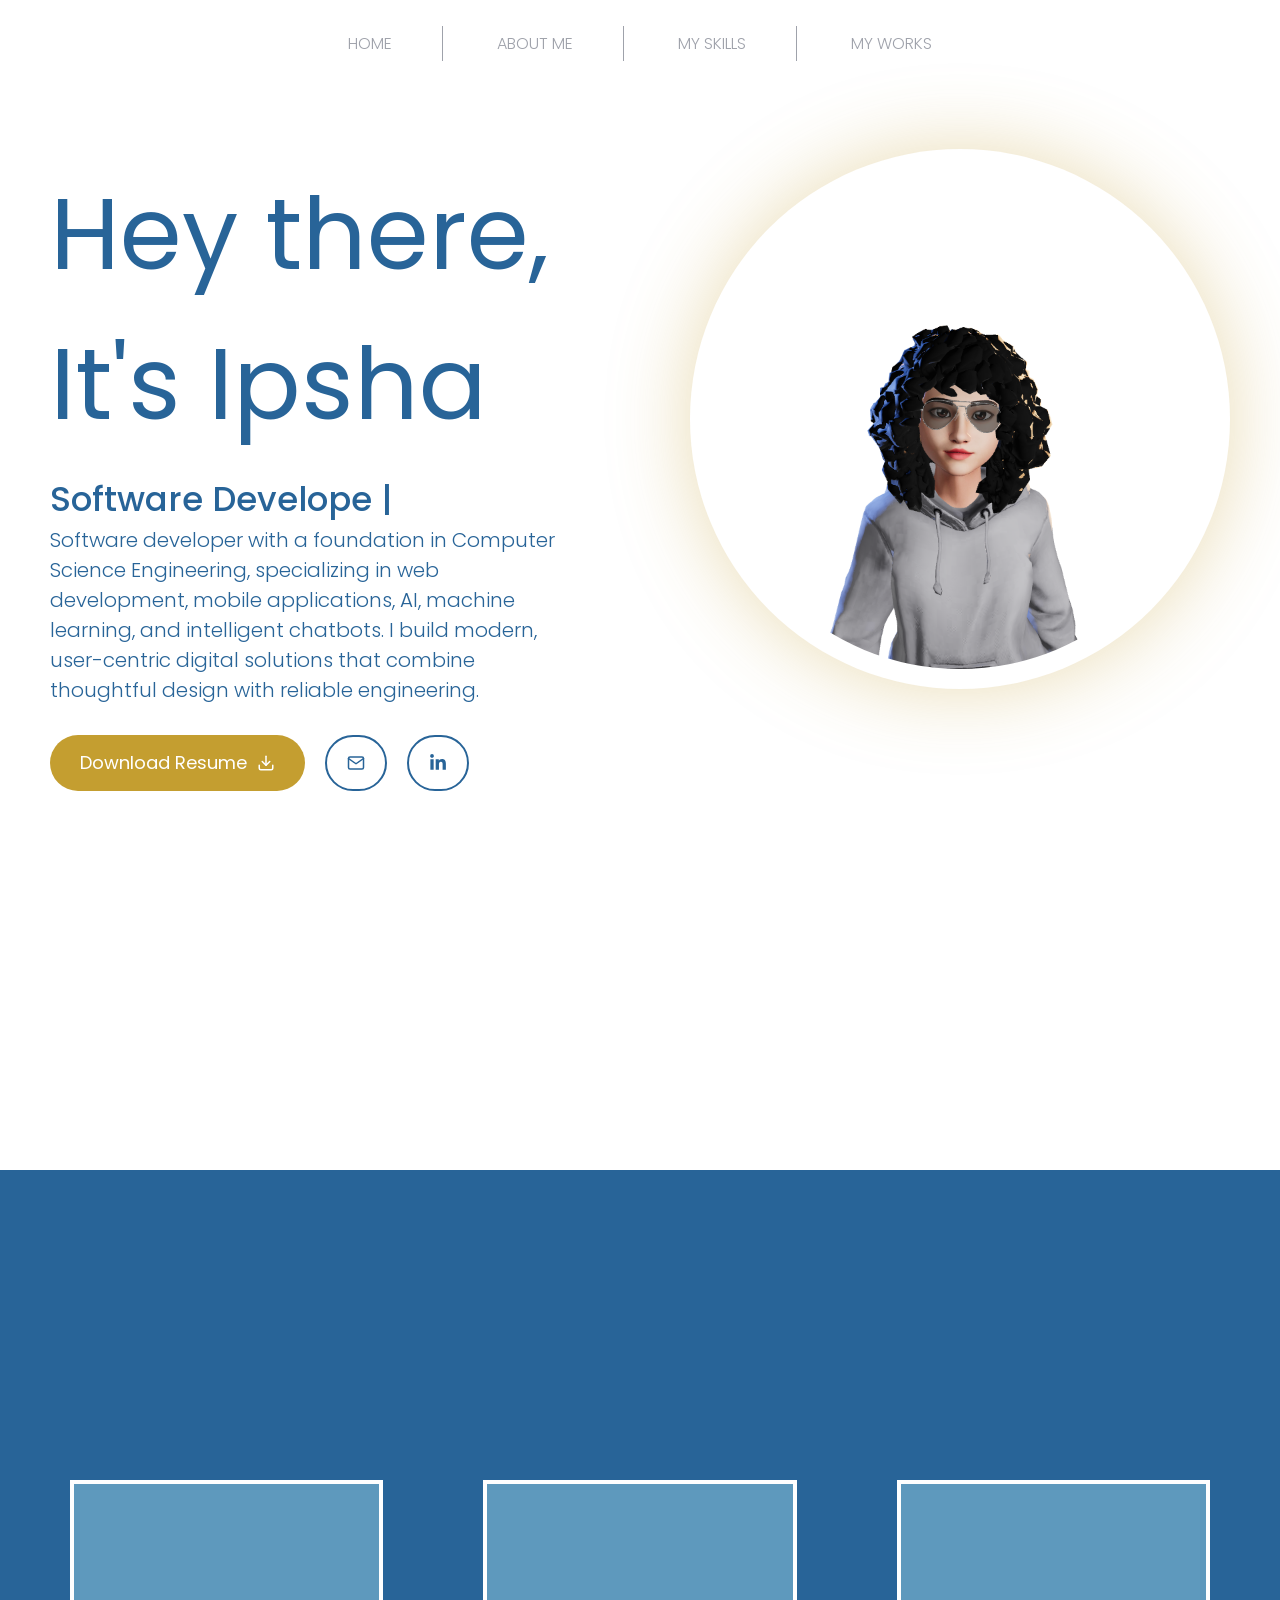
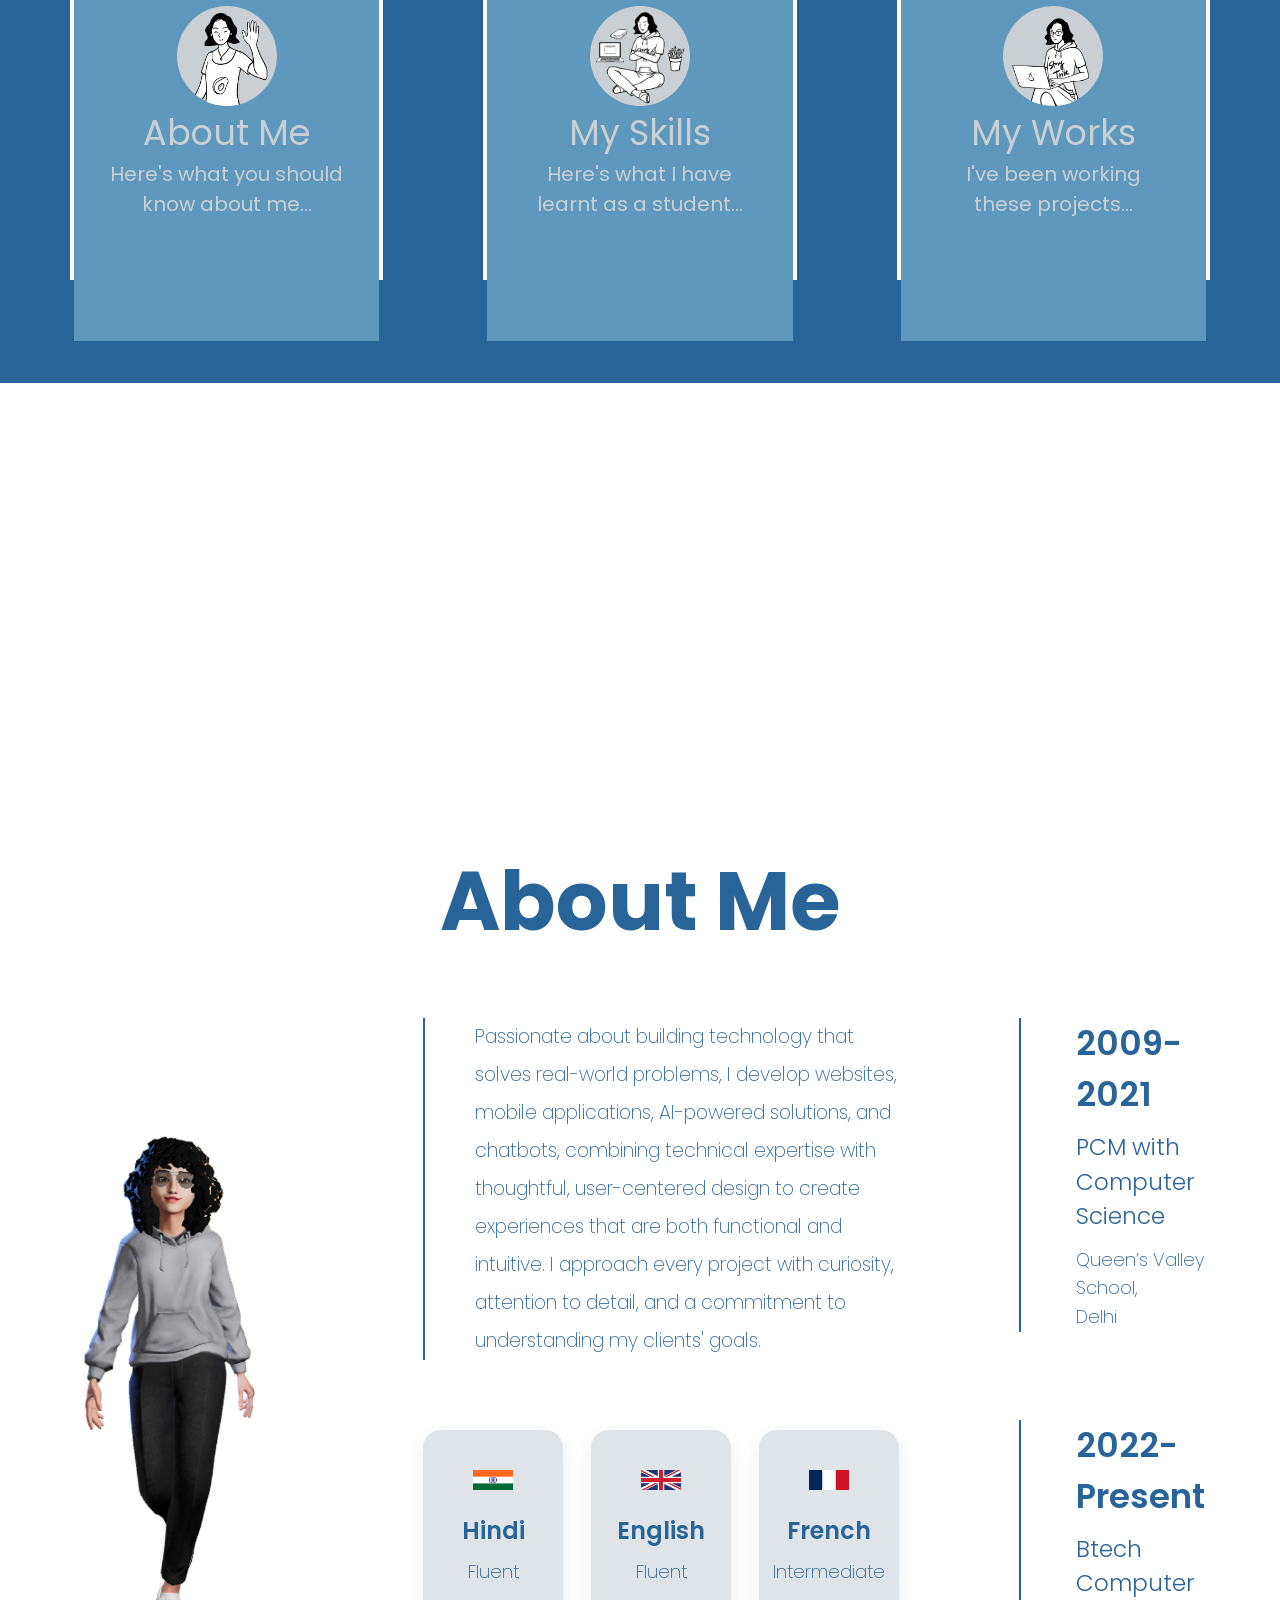
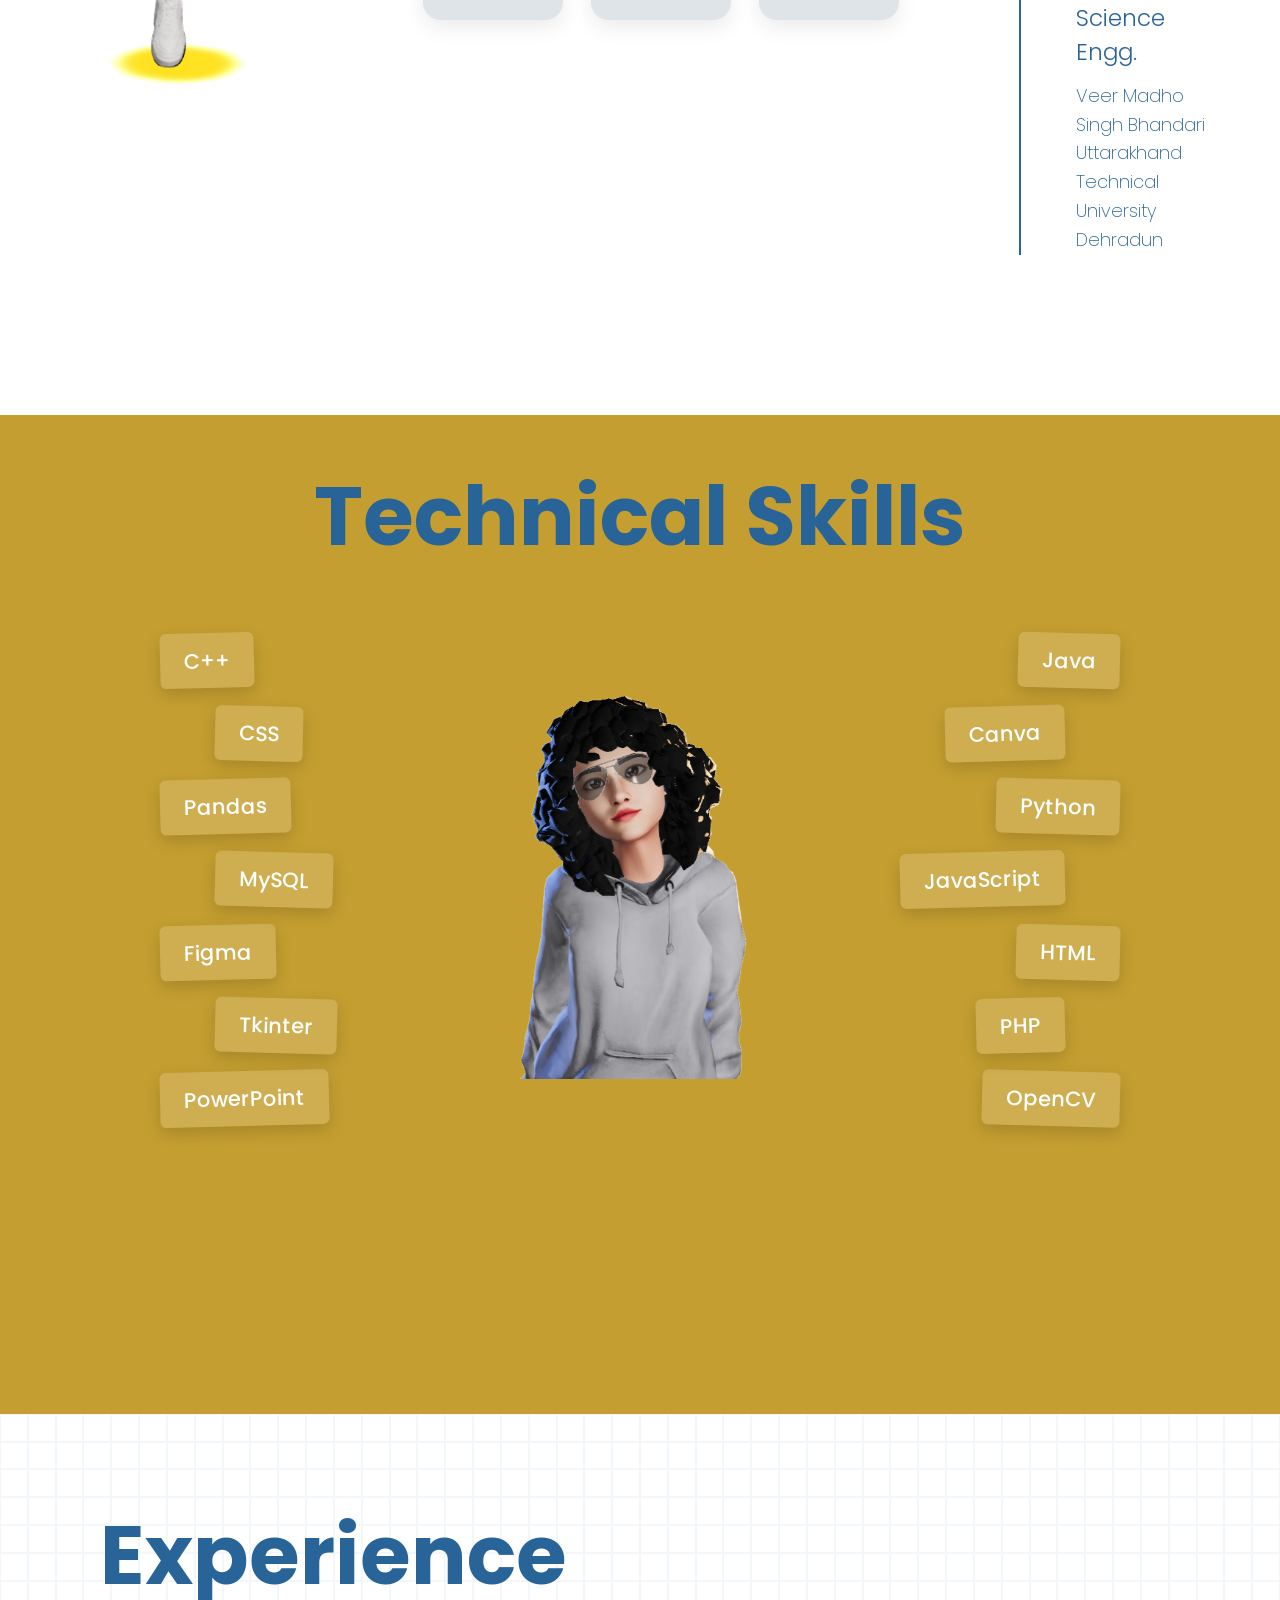
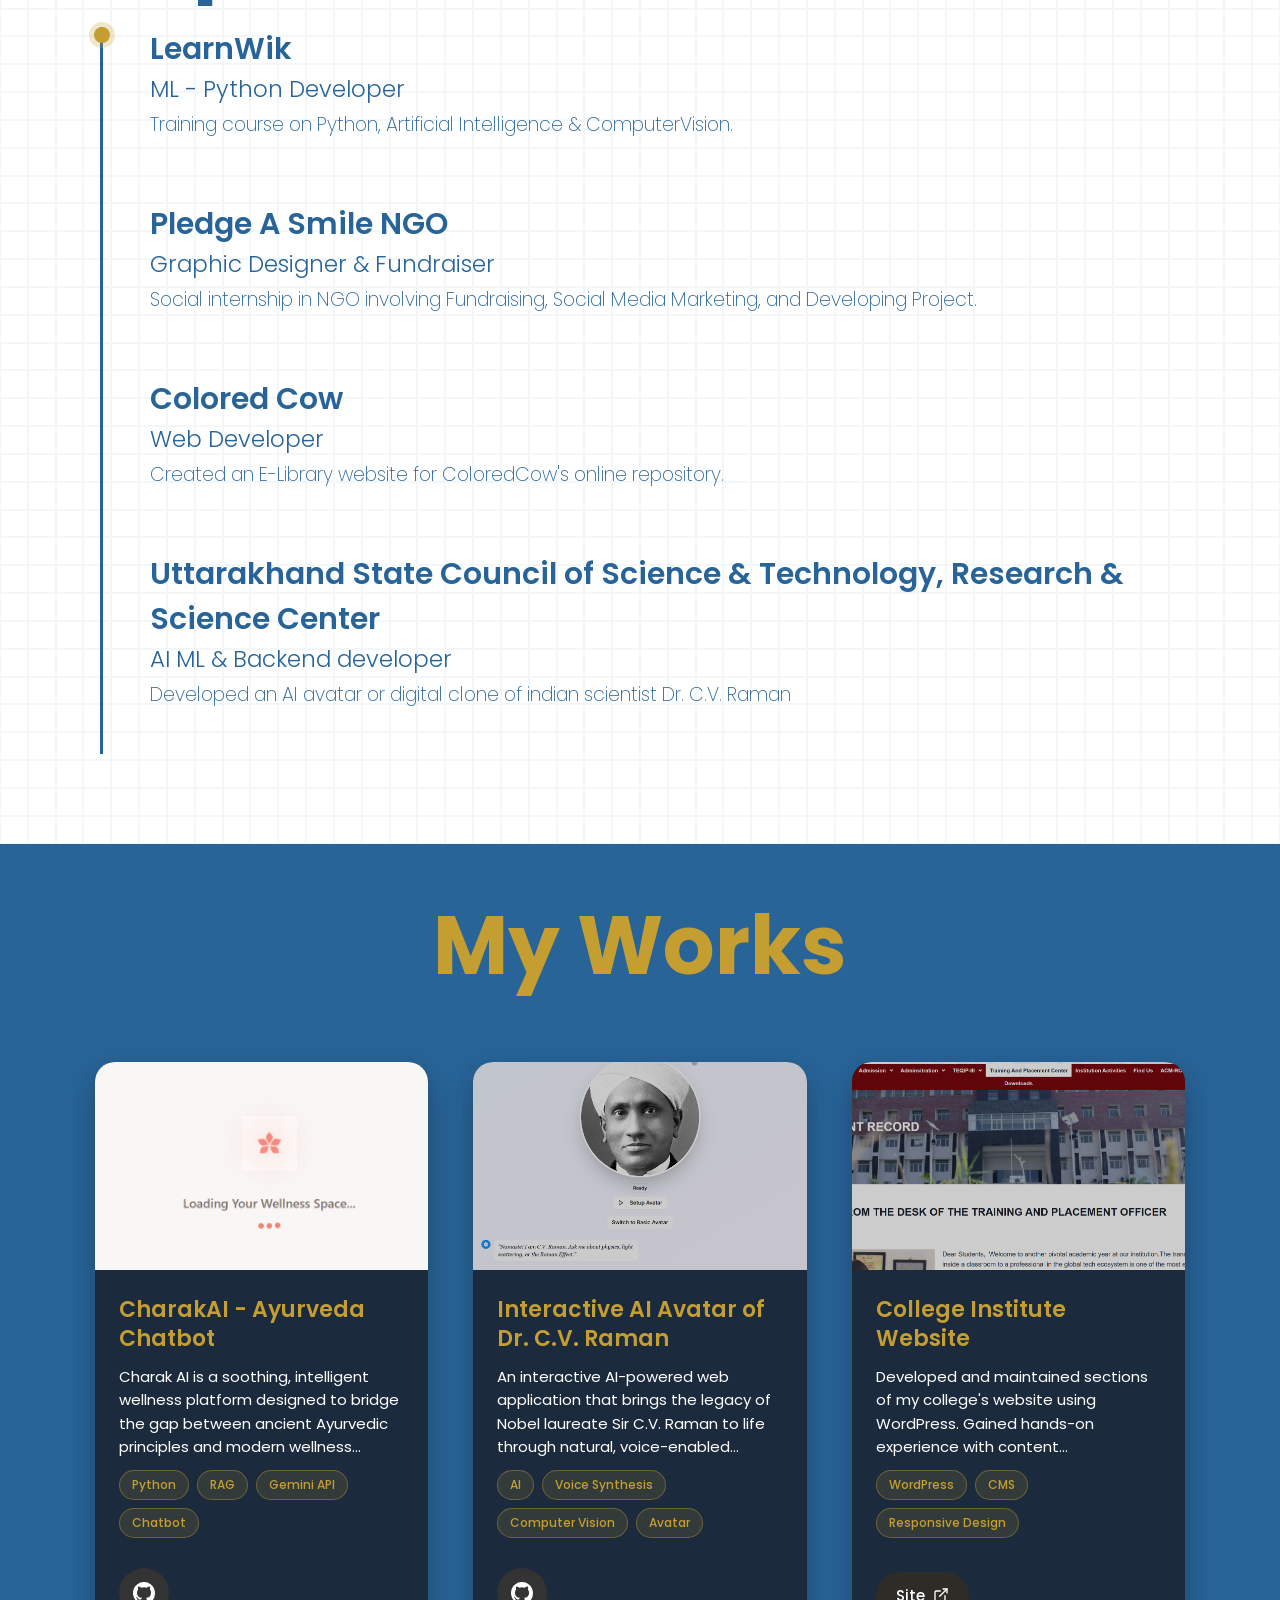
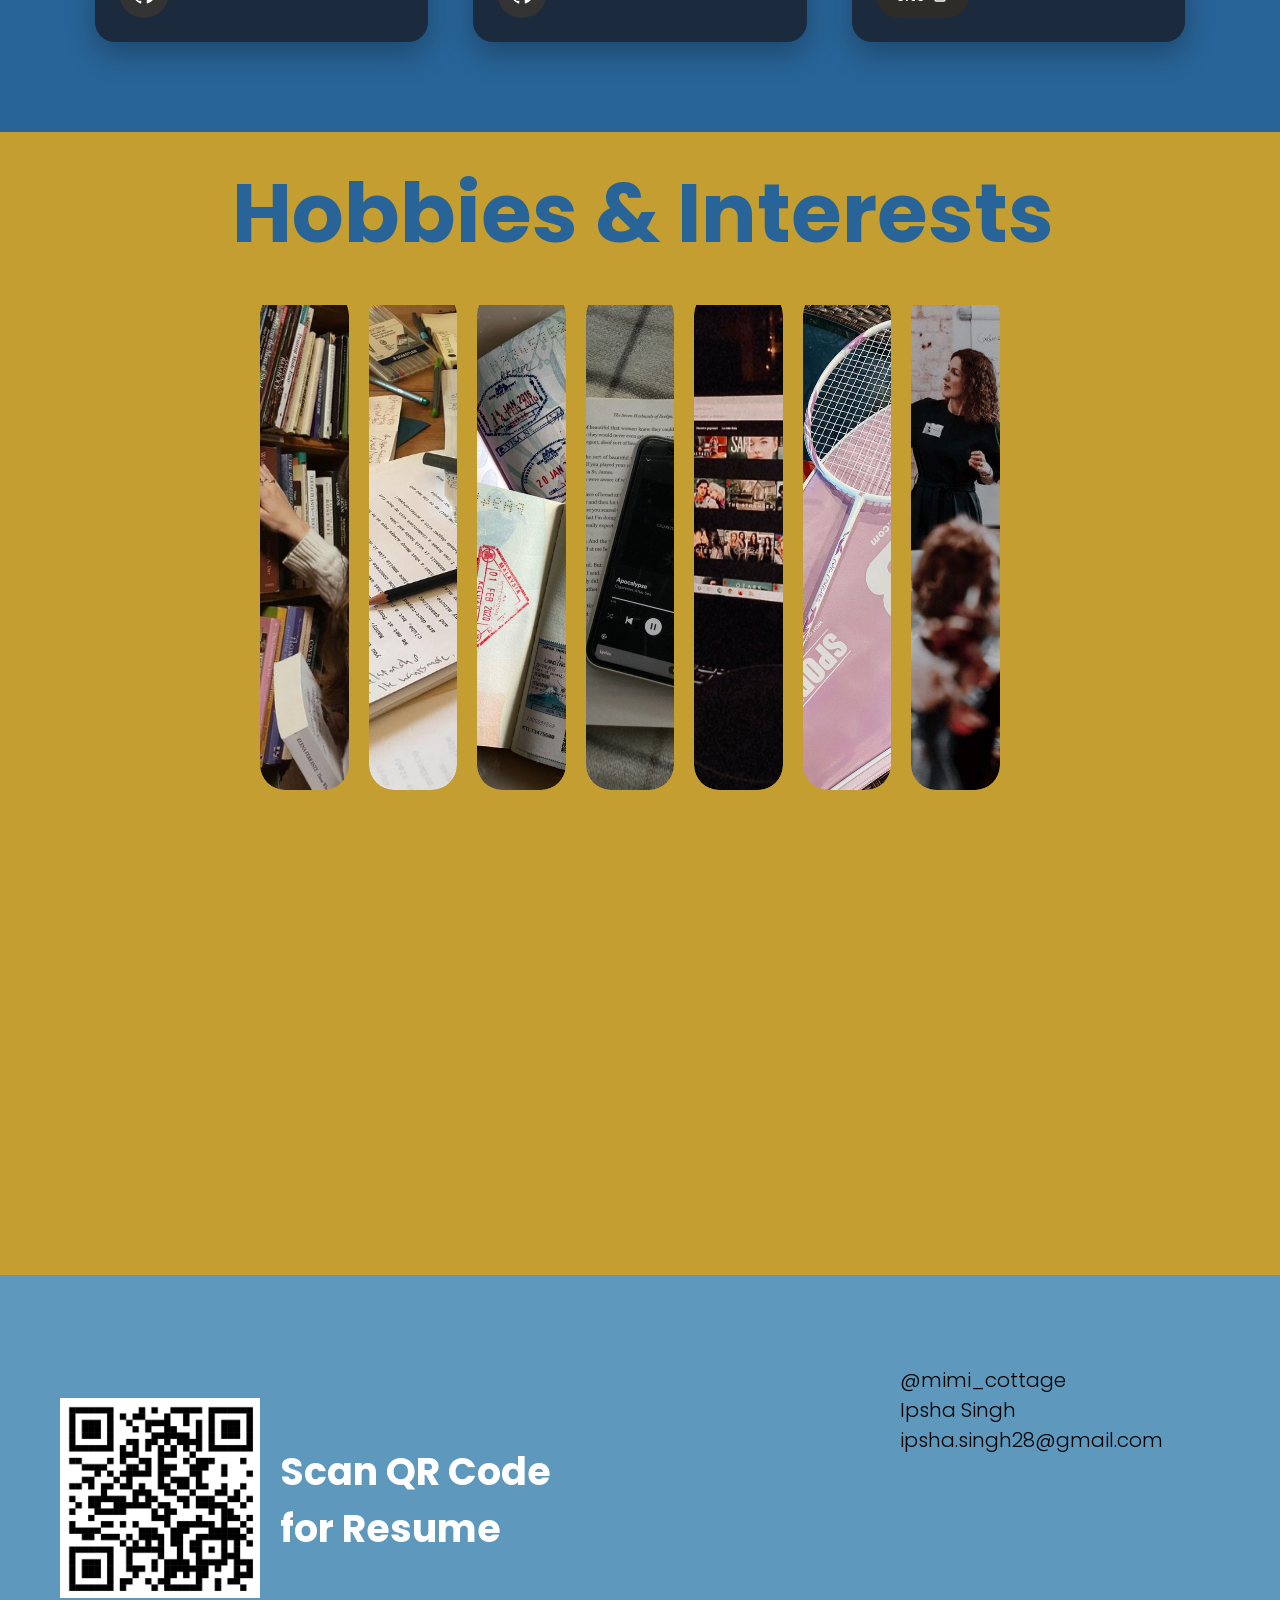
==== commit 4b0904e0: "added a grid animation in background of my experience screen" ====
--- a/index.html
+++ b/index.html
@@ -208,7 +208,7 @@
         </div>
     </section>
     <section class="page-exp">
-        
+        <div class="grid-overlay" aria-hidden="true"></div>
         <div class="exp">
     <h1 class="top-heading">Experience</h1>
 
--- a/index.css
+++ b/index.css
@@ -428,101 +428,52 @@
     display: flex;
     justify-content: center;
     align-items: center;
-    position: relative;
-}
-
-
+    gap: 50px;
+    padding: 0 30px 30px;
+    position: relative;
+}
+
+.before-img,
+.after-img {
+    display: flex;
+    flex-direction: column;
+    gap: 18px;
+    width: 230px;
+}
+
+.after-img {
+    align-items: flex-end;
+}
 
 .text{
     color: #fff;
     font-family: 'Poppins', sans-serif;
-    font-size: 26px;
-    font-weight: 400 
-} 
-
-/* .body-container img{
-    height: 400px;
-    width: 400px;
-    margin-top: 80px;
-    margin-bottom: 0px;
-} */
+    font-size: 21px;
+    font-weight: 500;
+    background-color: rgba(255,255,255,.16);
+    padding: 12px 24px;
+    border-radius: 6px;
+    box-shadow: 0 6px 16px rgba(0,0,0,.15);
+    width: fit-content;
+    text-align: center;
+    transition: transform .25s ease, background-color .25s ease;
+}
+
+.text:hover {
+    background-color: rgba(255,255,255,.26);
+}
+
+/* brick-wall stagger: offset every other row, like bricks in a course */
+.before-img .text:nth-child(odd)  { transform: translateX(0) rotate(-1.5deg); }
+.before-img .text:nth-child(even) { transform: translateX(55px) rotate(1.5deg); }
+
+.after-img .text:nth-child(odd)  { transform: translateX(0) rotate(1.5deg); }
+.after-img .text:nth-child(even) { transform: translateX(-55px) rotate(-1.5deg); }
 
 .page-3 .body-container img{
 
     height:400px;
     width:400px;
-}
-
-#ppt {
-    margin-top: 15px;
-    transform: rotate(-4deg);
-}
-
-#cv{
-    margin-top: 16px;
-    transform: rotate(4deg);
-}
-
-#tk {
-    margin-top: 20px;
-    transform: rotate(1deg);
-}
-
-#php{
-    margin-top: 25px;
-    transform: rotate(-2deg);
-}
-
-#figma{
-    margin-top: 25px;
-    transform: rotate(3deg);
-}
-
-#html{
-    margin-top: 25px;
-    transform: rotate(1deg);
-}
-
-#mysql{
-    margin-top: 25px;
-    transform: rotate(5deg);
-}
-
-#js{
-    margin-top: 25px;
-    transform: rotate(-5deg);
-}
-
-#pandas {
-    margin-top: 30px;
-    transform: rotate(7deg);
-}
-
-#python{
-    margin-top: 30px;
-    transform: rotate(-7deg)
-}
-
-#css{
-    margin-top: 15px;
-    transform: rotate(12deg);
-}
-
-#canva{
-    margin-top: 15px;
-    transform: rotate(-12deg);
-}
-
-#cplus{
-    margin-top: 5px;
-    margin-left: 100px;
-    transform: rotate(17deg);
-}
-
-#java{
-    margin-top: 5px;
-    margin-right: 100px;
-    transform: rotate(-17deg);
 }
 
 
@@ -809,7 +760,7 @@
 .page-5{
     height: 127vh;
     width: 100%;
-    background-color: #fff;    
+    background-color: #C49E30;    
 
 }
 
@@ -1096,8 +1047,27 @@
     padding:60px 0 90px;
 }
 
+.grid-overlay {
+    position: absolute;
+    inset: 0;
+    display: grid;
+    z-index: 0;
+    pointer-events: none;
+}
+
+.grid-cell {
+    border: 1px solid rgba(40,100,152,0.05);
+    position: relative;
+    transition: background-color .35s ease, border-color .35s ease;
+}
+
 .head-container{
     margin-bottom:45px;
+}
+
+#edscreen{
+    position: relative;
+    z-index: 1;
 }
 
 .top-heading{
@@ -1142,12 +1112,17 @@
     align-items:flex-start;
 
     padding:70px 0 90px;
+
+    position: relative;
+    overflow: hidden;
 }
 
 .exp{
     
     margin:0px 100px;
     width:auto;
+    position: relative;
+    z-index: 1;
 }
 .exp-timeline{
     position: relative;
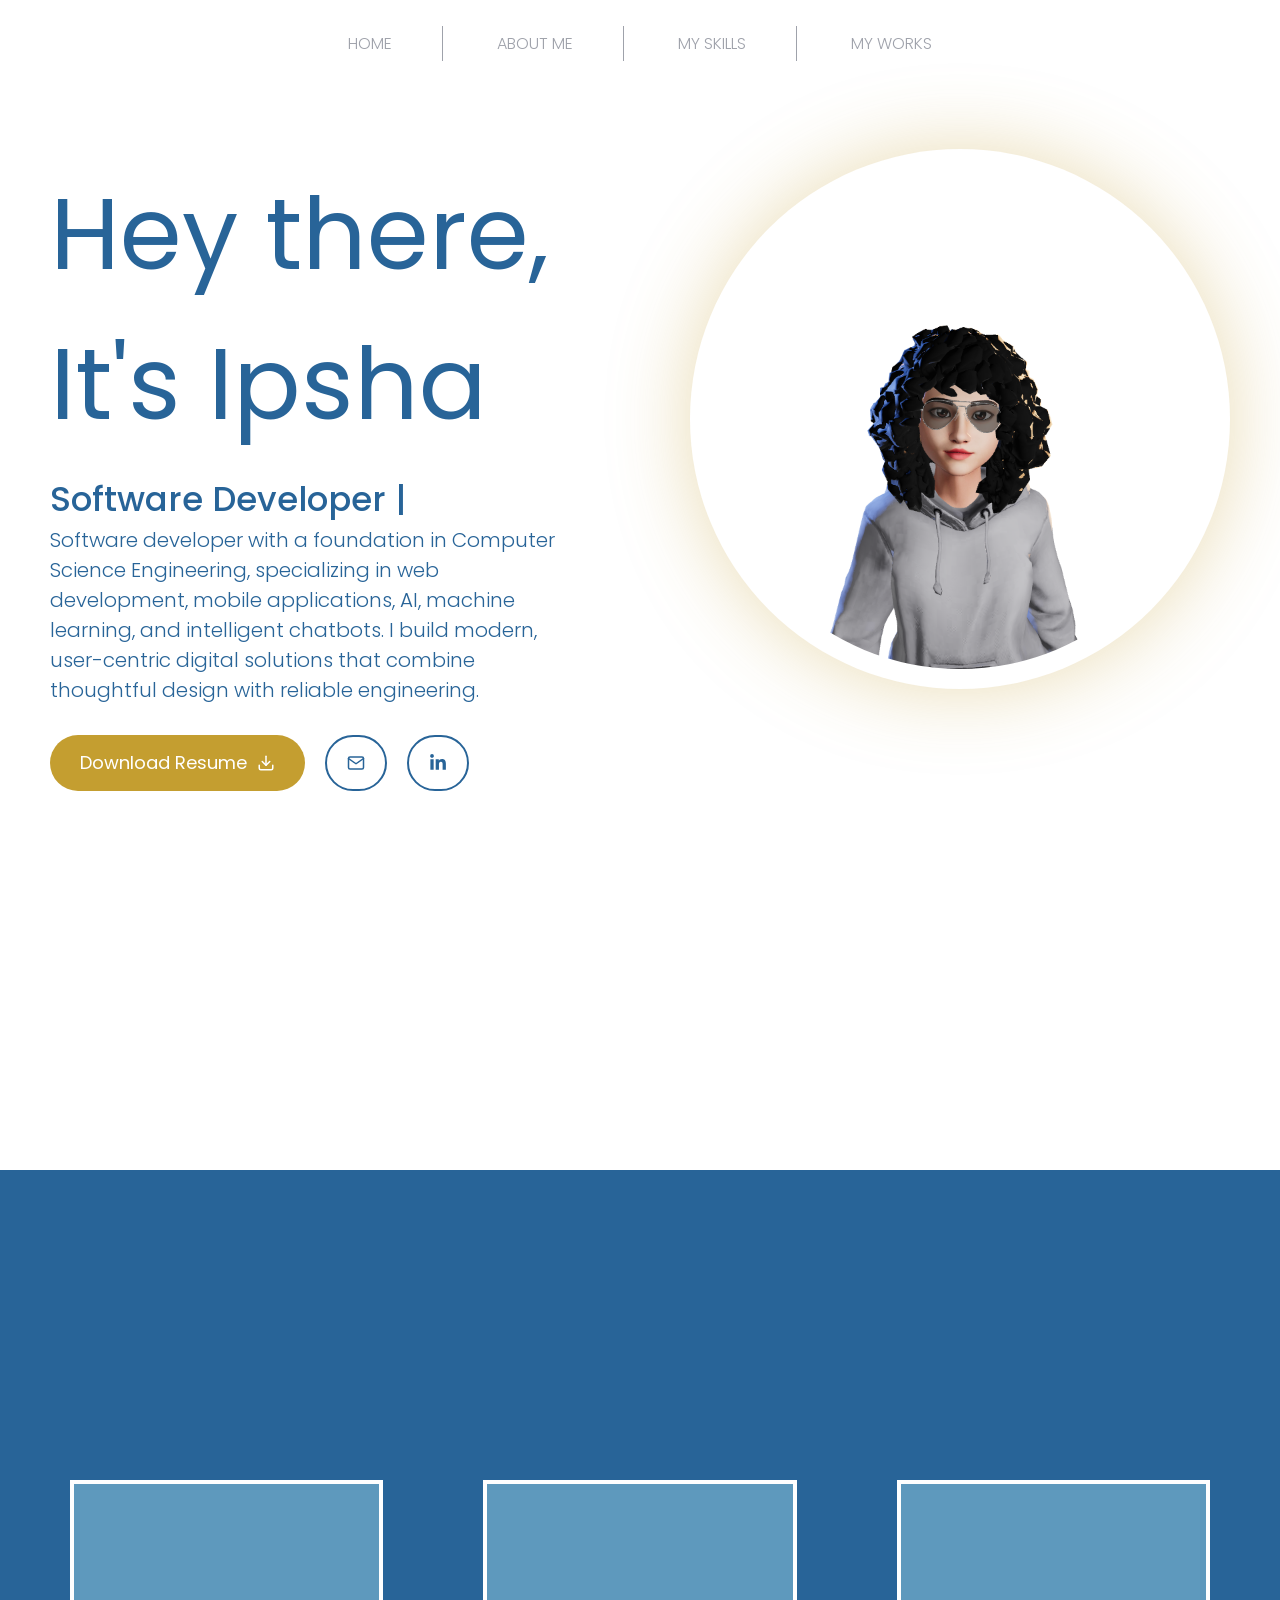
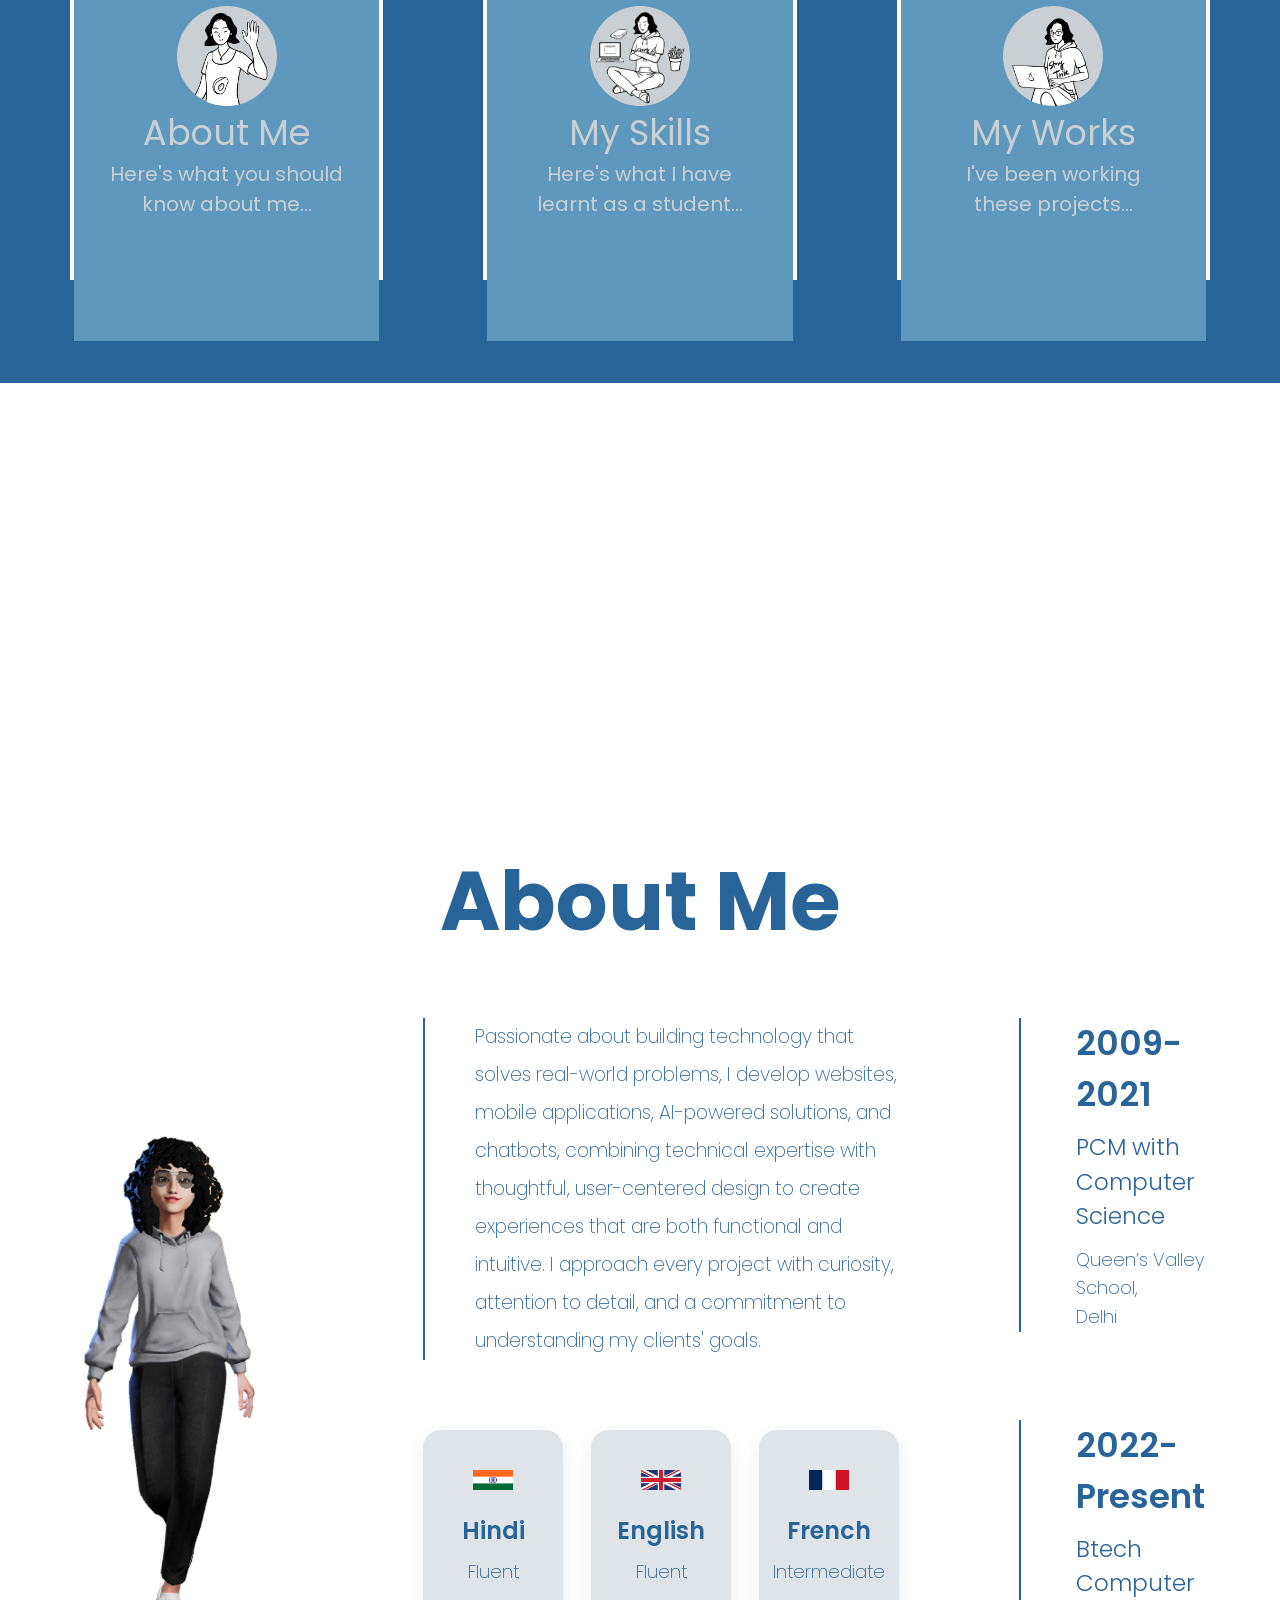
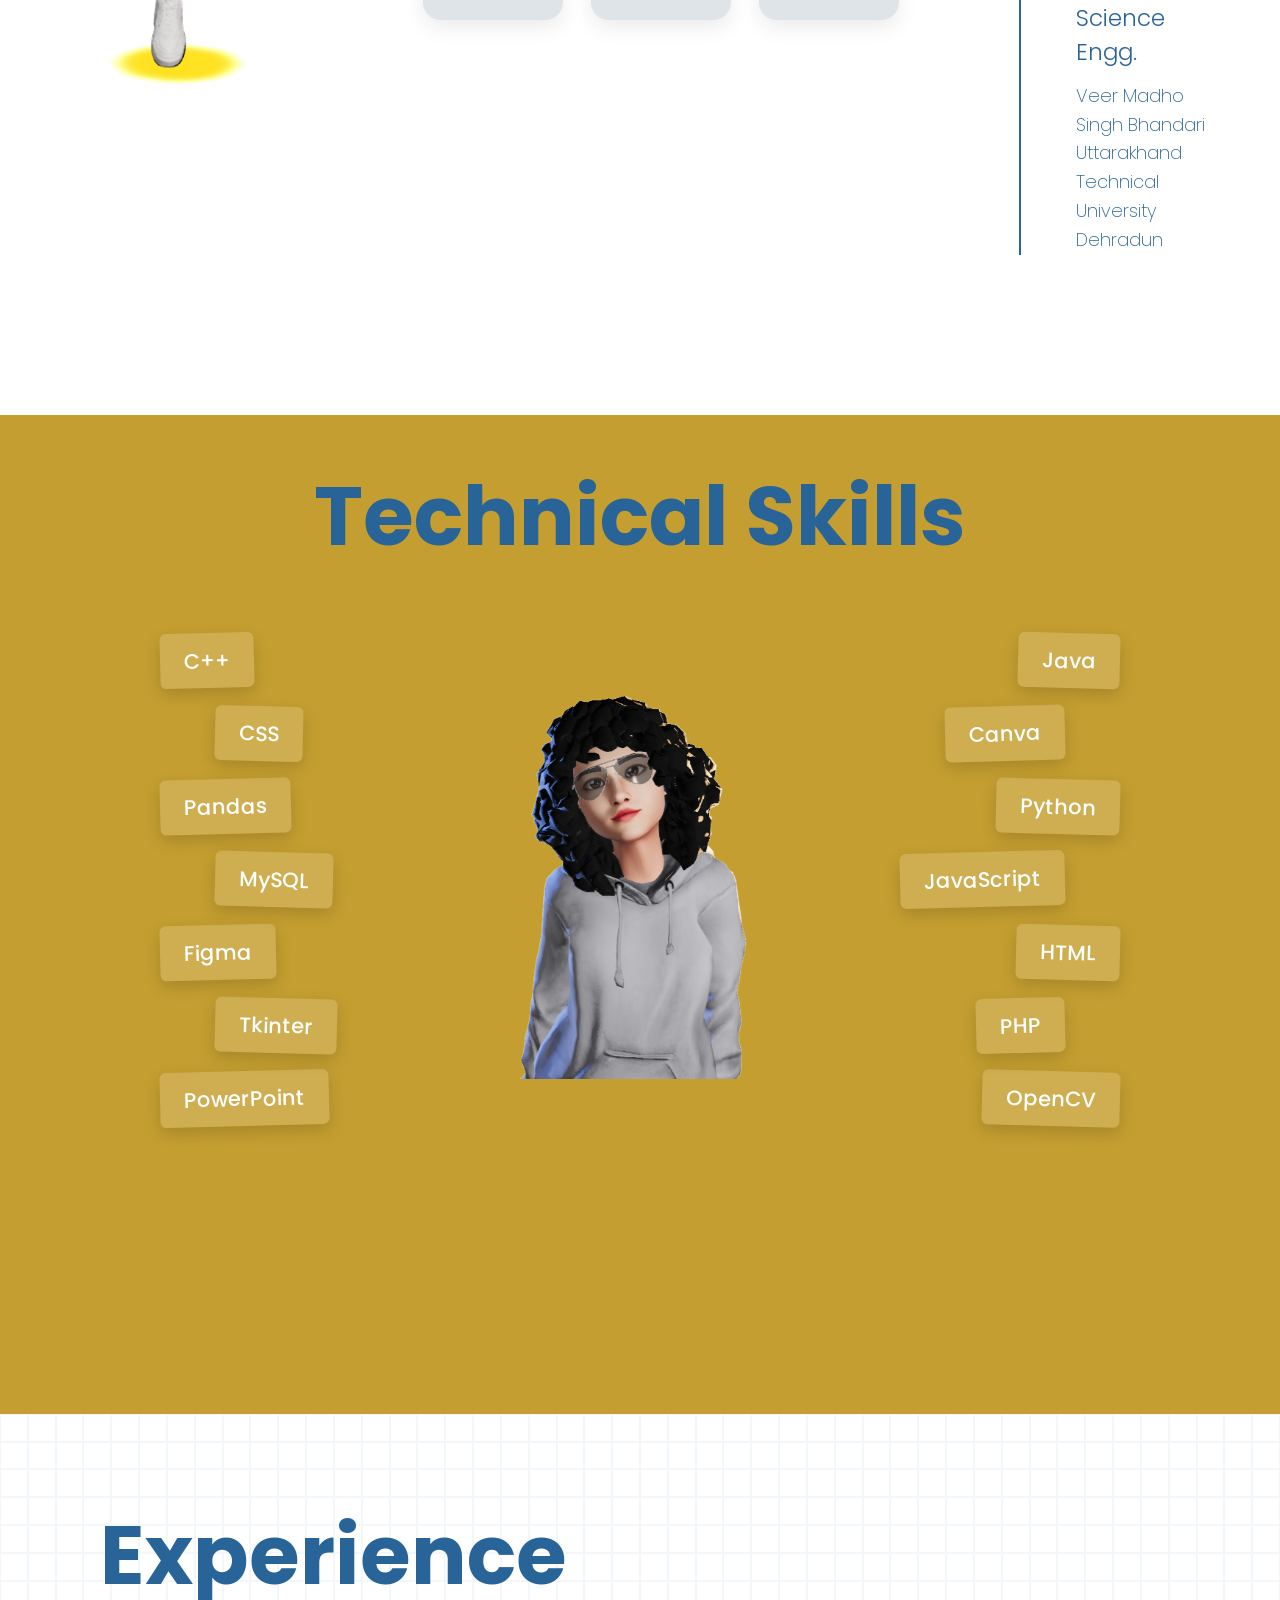
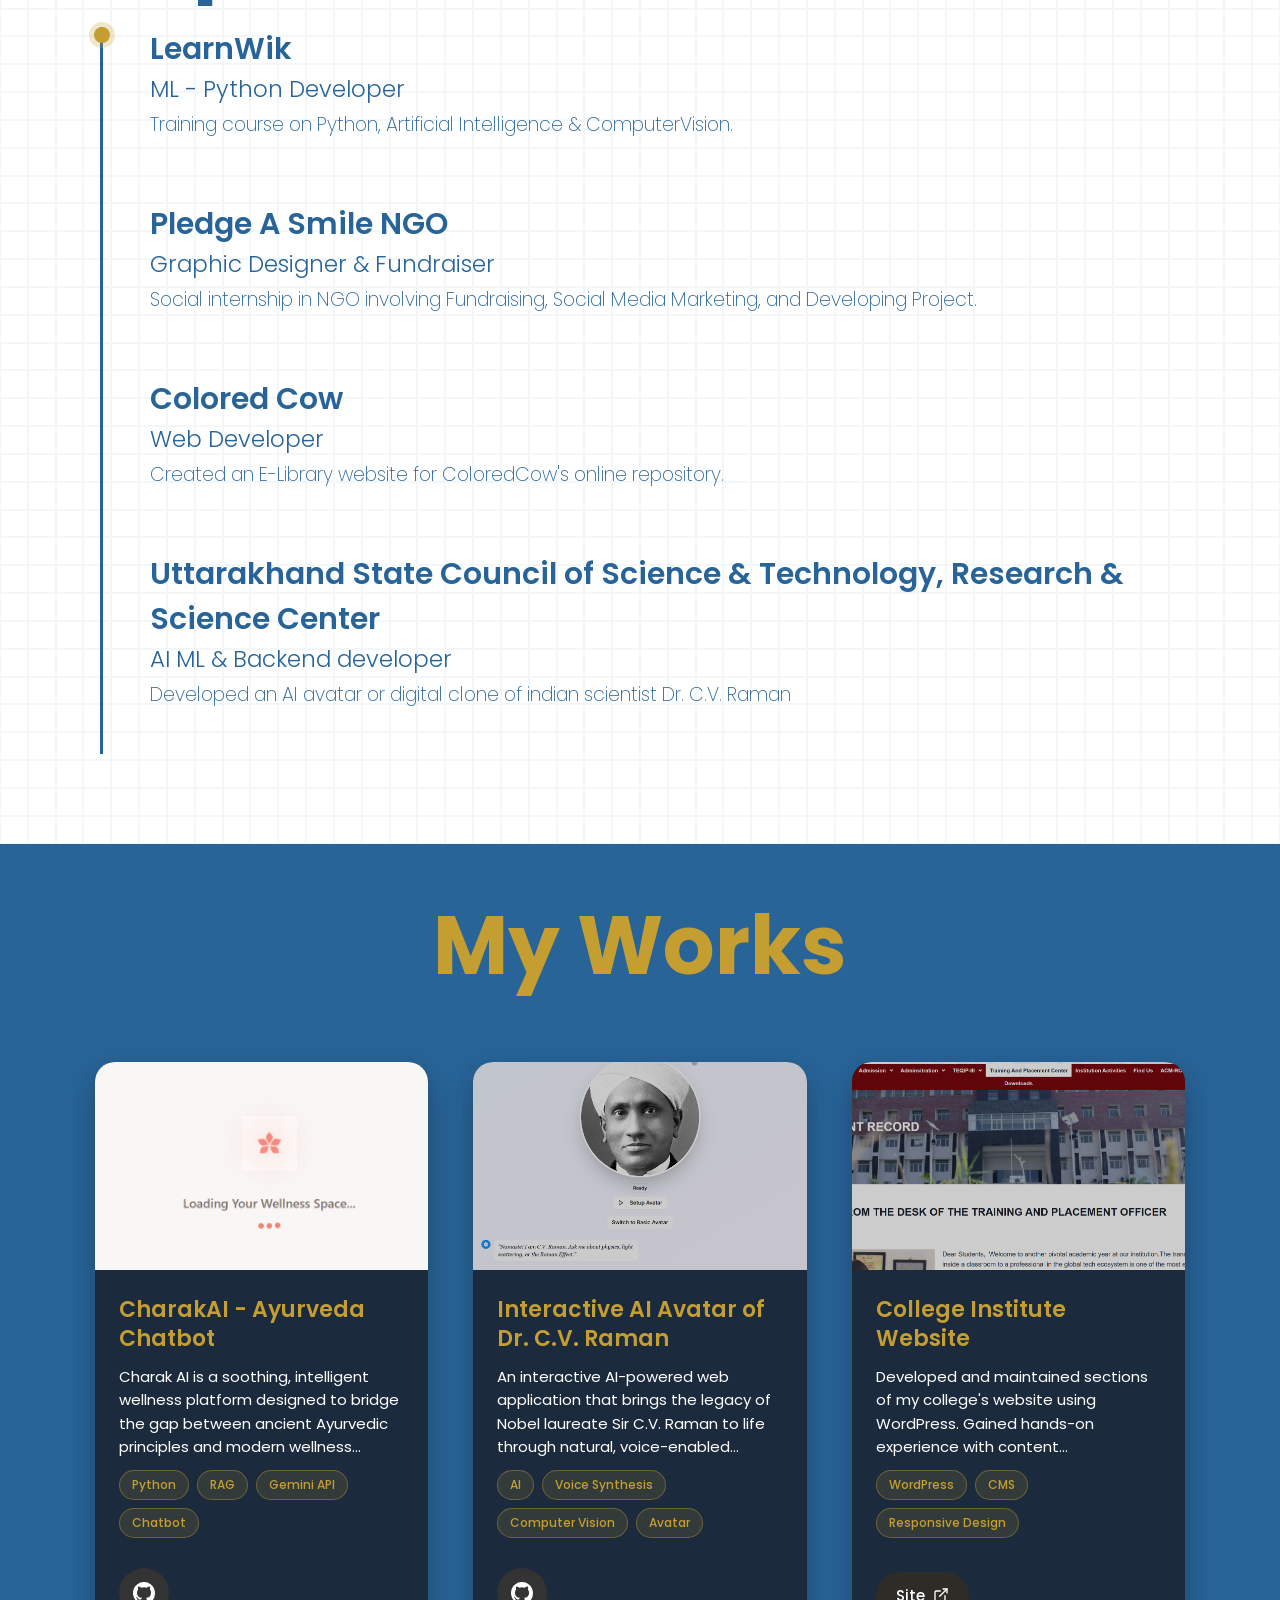
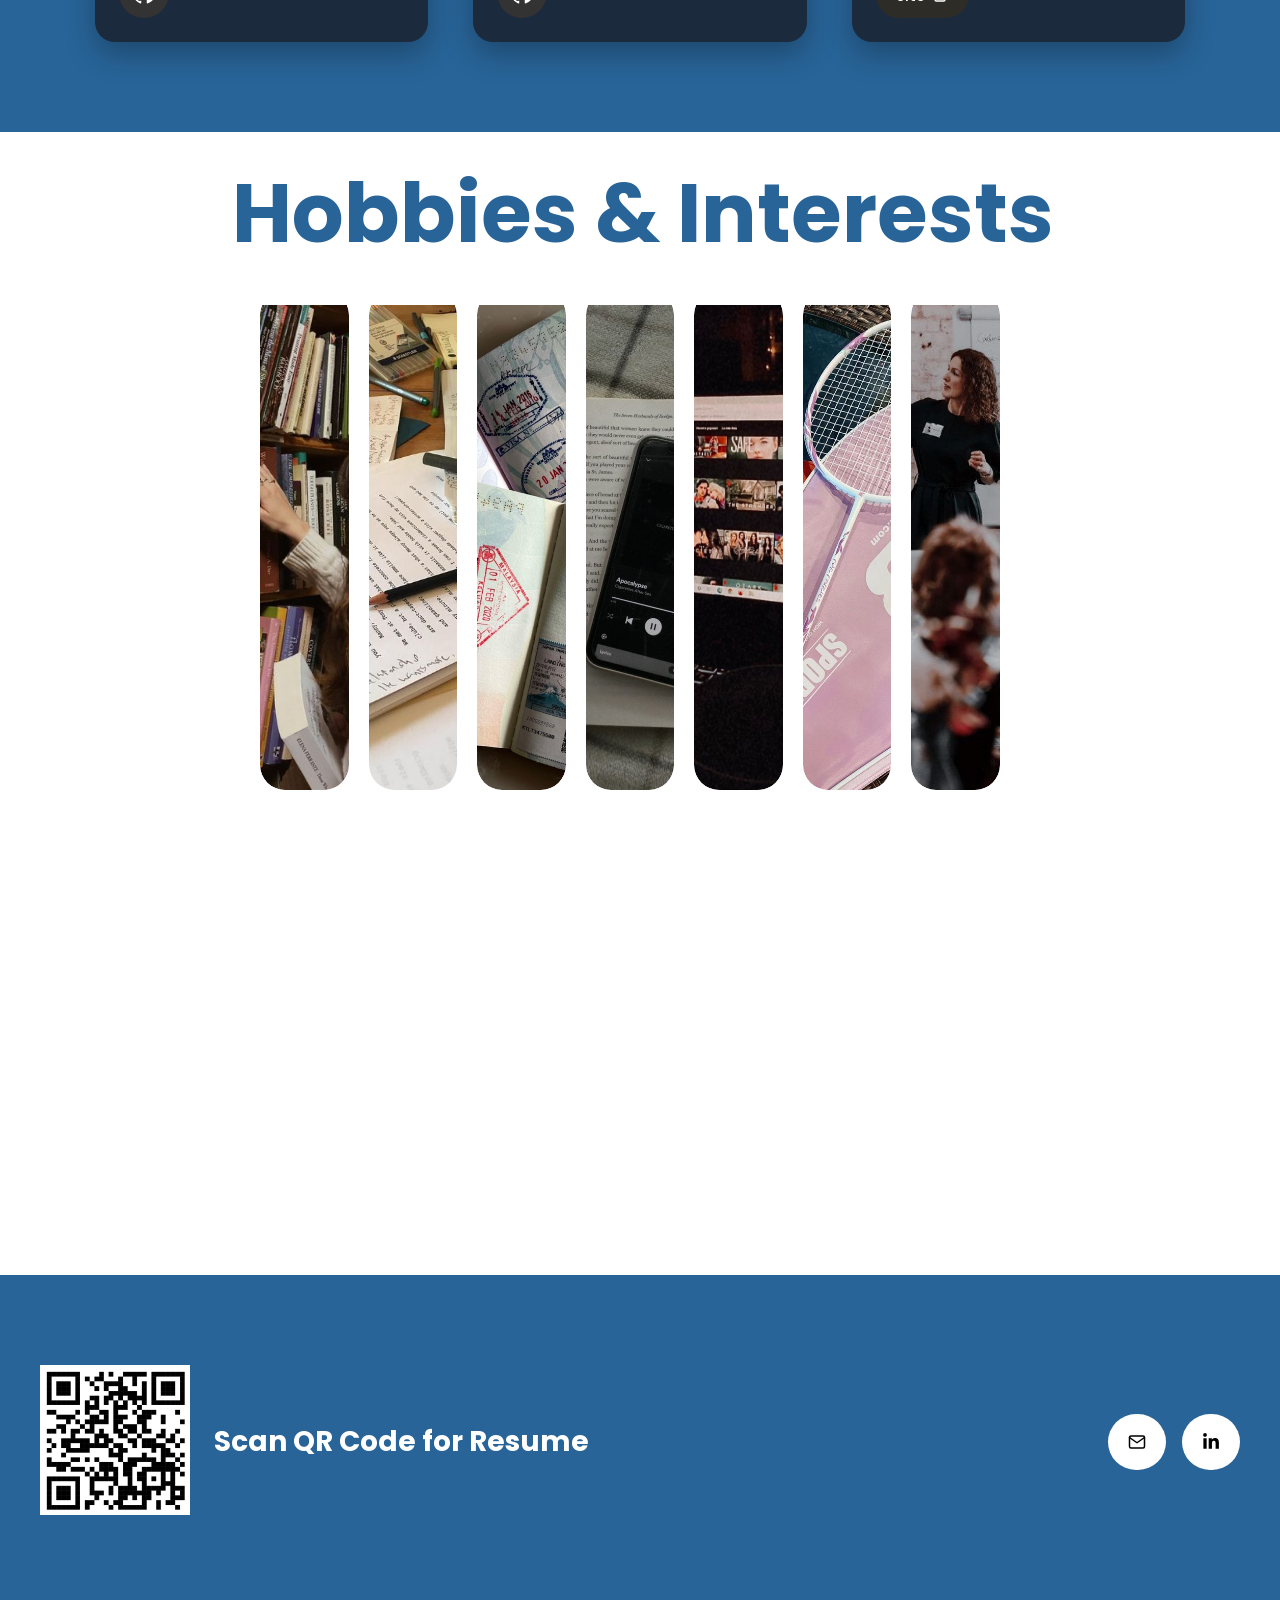
==== commit 6d2447ef: "changed the hobbies section and footer" ====
--- a/index.html
+++ b/index.html
@@ -393,10 +393,18 @@
             </div>
             <h2>Scan QR Code for Resume </h2>
         </div>
-        <div class="socials">
-            <p><i class="fa-brands fa-instagram"></i> @mimi_cottage</p>
-            <p><i class="fa-brands fa-linkedin-in"></i> Ipsha Singh</p>
-            <p><i class="fa-solid fa-envelope"></i> ipsha.singh28@gmail.com</p>
+        <div class="socials" >
+            <a href="mailto:ipsha.singh28@gmail.com" class="contact-btn">            
+            <svg viewBox="0 0 24 24" width="18" height="18" fill="none" stroke="currentColor" stroke-width="2" stroke-linecap="round" stroke-linejoin="round" aria-hidden="true">
+                <path d="M4 4h16c1.1 0 2 .9 2 2v12c0 1.1-.9 2-2 2H4c-1.1 0-2-.9-2-2V6c0-1.1.9-2 2-2z"/>
+                <polyline points="22 6 12 13 2 6"/>
+            </svg>
+        </a>
+        <a href="https://www.linkedin.com/in/YOUR-LINKEDIN-HANDLE" target="_blank" rel="noopener" class="contact-btn" aria-label="LinkedIn">
+        <svg viewBox="0 0 448 512" width="18" height="18" fill="currentColor" aria-hidden="true">
+            <path d="M100.28 448H7.4V148.9h92.88zM53.79 108.1C24.09 108.1 0 83.5 0 53.8a53.79 53.79 0 0 1 107.58 0c0 29.7-24.1 54.3-53.79 54.3zM447.9 448h-92.68V302.4c0-34.7-.7-79.2-48.29-79.2-48.29 0-55.69 37.7-55.69 76.7V448h-92.78V148.9h89.08v40.8h1.3c12.4-23.5 42.69-48.3 87.88-48.3 94 0 111.28 61.9 111.28 142.3V448z"/>
+        </svg>
+    </a>
         </div>
     </section>
 </body>
--- a/index.css
+++ b/index.css
@@ -760,7 +760,7 @@
 .page-5{
     height: 127vh;
     width: 100%;
-    background-color: #C49E30;    
+    background-color: #fff;    
 
 }
 
@@ -1272,11 +1272,14 @@
 
 
 .footer{
-    height: 50vh;
-    width: 100%;
-    display: flex;
+    height: 37vh;
+    width: 100%;
+    display: flex;
+    align-items: center;
     justify-content: space-between;
-    background-color: #5E99BD;
+    background-color: #286498;
+    padding: 0 40px;
+    box-sizing: border-box;
 }
 
 .resume {
@@ -1284,39 +1287,43 @@
     align-items: center;
     justify-content: center;
     flex-direction: row;
-    width: 500px;
-    margin-left: 60px;
+    gap: 24px;
+    width: auto;
 }
 
 .resume .scan img{
-    height: 200px;
-    width: 200px;
+    height: 150px;
+    width: 150px;
 }
 
 .resume h2{
     font-family: 'Poppins', sans-serif;
-    font-size: 38px;
+    font-size: 28px;
     font-weight: 700;
     color: #fff;
 
-    padding-left: 20px;
+    padding-left: 0;
 }
 
 .socials{
     display: flex;
-    align-items: start;
-    flex-direction: column;
-    width: 500px;
-    margin: 90px 20px;
-    
-}
-
-.socials p,i{
-    font-family: 'Poppins', sans-serif;
-    font-size: 20px;
-    font-weight: 300;
+    align-items: center;
+    flex-direction: row;
+    gap: 16px;
+    width: auto;
+    margin: 0;
+}
+
+.socials .contact-btn{
+    background-color: #fff;
     color: #000;
-    padding-left: 70px;
+    border: none;
+}
+
+.socials .contact-btn:hover{
+    background-color: #e6e6e6;
+    color: #000;
+    transform: translateY(-2px);
 }
 
 .typing{
